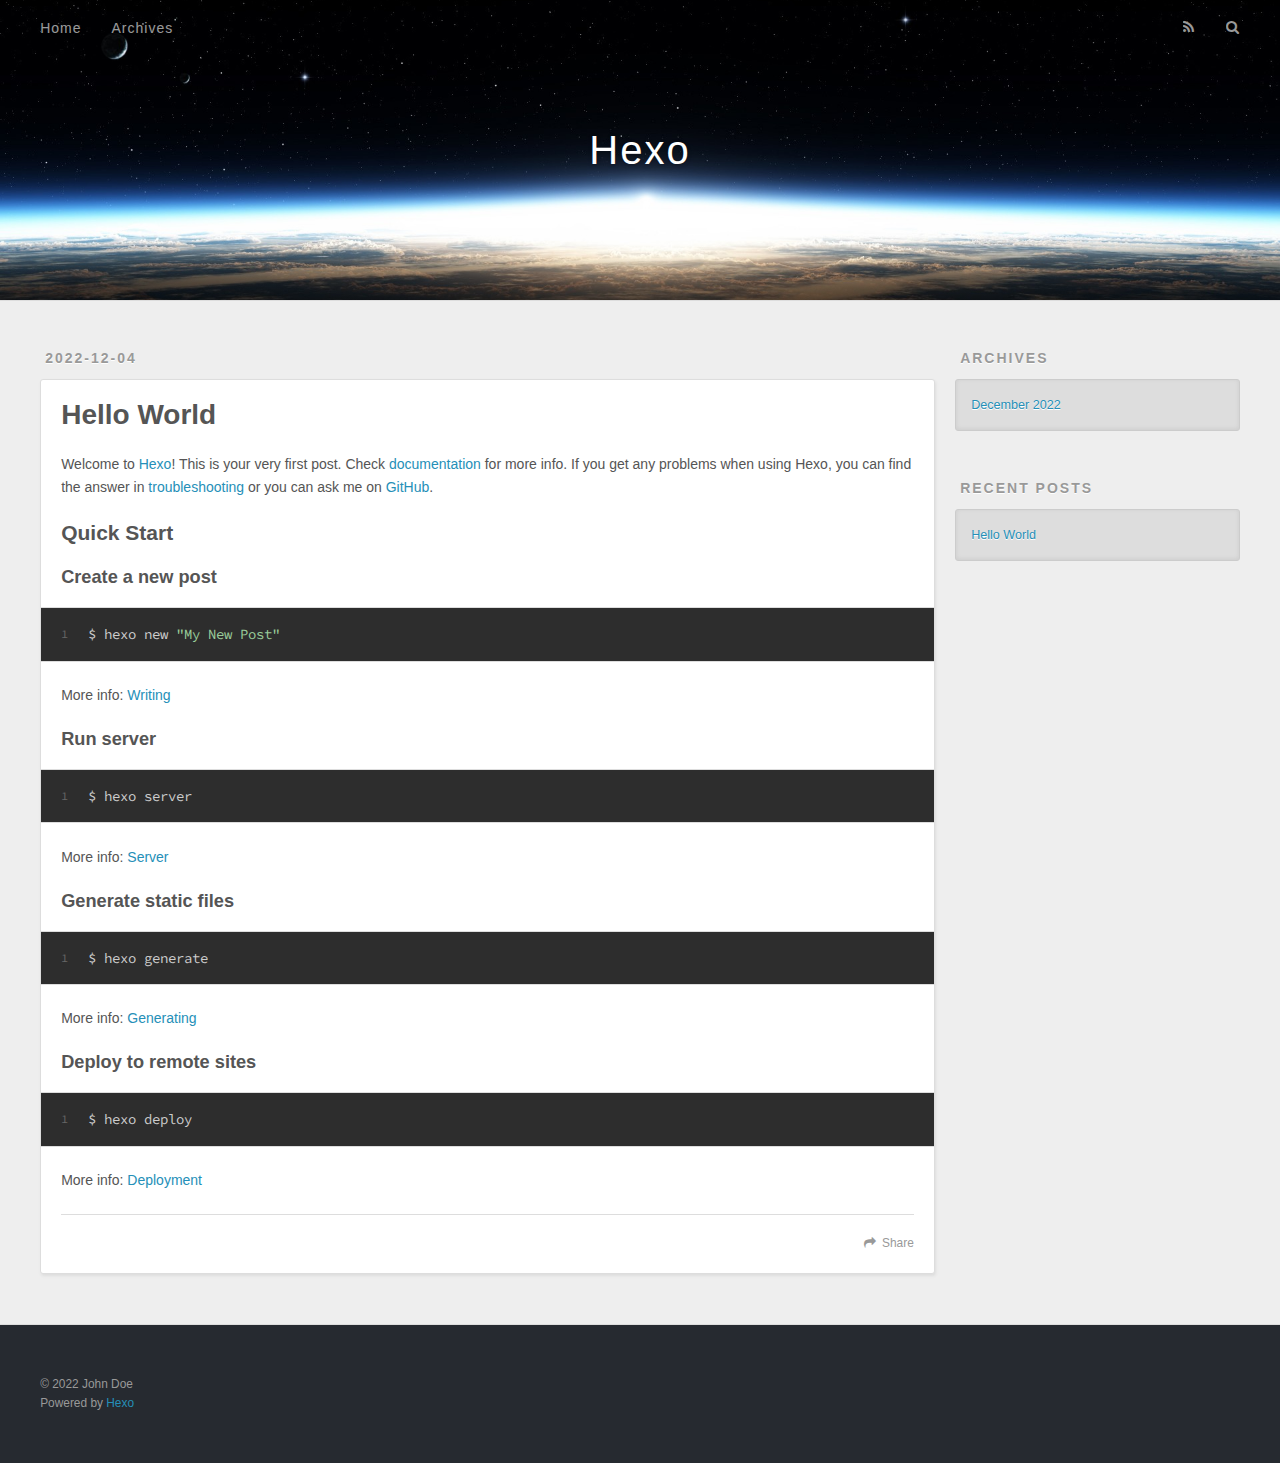
==== index.html @ 911f95cf "Site updated: 2022-12-04 17:00:36" ====
<!DOCTYPE html>
<html>
<head>
  <meta charset="utf-8">
  

  
  <title>Hexo</title>
  <meta name="viewport" content="width=device-width, initial-scale=1, maximum-scale=1">
  <meta property="og:type" content="website">
<meta property="og:title" content="Hexo">
<meta property="og:url" content="http://example.com/index.html">
<meta property="og:site_name" content="Hexo">
<meta property="og:locale" content="en_US">
<meta property="article:author" content="John Doe">
<meta name="twitter:card" content="summary">
  
    <link rel="alternate" href="/atom.xml" title="Hexo" type="application/atom+xml">
  
  
    <link rel="icon" href="/favicon.png">
  
  
    <link href="//fonts.googleapis.com/css?family=Source+Code+Pro" rel="stylesheet" type="text/css">
  
  
<link rel="stylesheet" href="/css/style.css">

<meta name="generator" content="Hexo 5.4.2"></head>

<body>
  <div id="container">
    <div id="wrap">
      <header id="header">
  <div id="banner"></div>
  <div id="header-outer" class="outer">
    <div id="header-title" class="inner">
      <h1 id="logo-wrap">
        <a href="/" id="logo">Hexo</a>
      </h1>
      
    </div>
    <div id="header-inner" class="inner">
      <nav id="main-nav">
        <a id="main-nav-toggle" class="nav-icon"></a>
        
          <a class="main-nav-link" href="/">Home</a>
        
          <a class="main-nav-link" href="/archives">Archives</a>
        
      </nav>
      <nav id="sub-nav">
        
          <a id="nav-rss-link" class="nav-icon" href="/atom.xml" title="RSS Feed"></a>
        
        <a id="nav-search-btn" class="nav-icon" title="Search"></a>
      </nav>
      <div id="search-form-wrap">
        <form action="//google.com/search" method="get" accept-charset="UTF-8" class="search-form"><input type="search" name="q" class="search-form-input" placeholder="Search"><button type="submit" class="search-form-submit">&#xF002;</button><input type="hidden" name="sitesearch" value="http://example.com"></form>
      </div>
    </div>
  </div>
</header>
      <div class="outer">
        <section id="main">
  
    <article id="post-hello-world" class="article article-type-post" itemscope itemprop="blogPost">
  <div class="article-meta">
    <a href="/2022/12/04/hello-world/" class="article-date">
  <time datetime="2022-12-04T08:27:21.525Z" itemprop="datePublished">2022-12-04</time>
</a>
    
  </div>
  <div class="article-inner">
    
    
      <header class="article-header">
        
  
    <h1 itemprop="name">
      <a class="article-title" href="/2022/12/04/hello-world/">Hello World</a>
    </h1>
  

      </header>
    
    <div class="article-entry" itemprop="articleBody">
      
        <p>Welcome to <a target="_blank" rel="noopener" href="https://hexo.io/">Hexo</a>! This is your very first post. Check <a target="_blank" rel="noopener" href="https://hexo.io/docs/">documentation</a> for more info. If you get any problems when using Hexo, you can find the answer in <a target="_blank" rel="noopener" href="https://hexo.io/docs/troubleshooting.html">troubleshooting</a> or you can ask me on <a target="_blank" rel="noopener" href="https://github.com/hexojs/hexo/issues">GitHub</a>.</p>
<h2 id="Quick-Start"><a href="#Quick-Start" class="headerlink" title="Quick Start"></a>Quick Start</h2><h3 id="Create-a-new-post"><a href="#Create-a-new-post" class="headerlink" title="Create a new post"></a>Create a new post</h3><figure class="highlight bash"><table><tr><td class="gutter"><pre><span class="line">1</span><br></pre></td><td class="code"><pre><span class="line">$ hexo new <span class="string">&quot;My New Post&quot;</span></span><br></pre></td></tr></table></figure>

<p>More info: <a target="_blank" rel="noopener" href="https://hexo.io/docs/writing.html">Writing</a></p>
<h3 id="Run-server"><a href="#Run-server" class="headerlink" title="Run server"></a>Run server</h3><figure class="highlight bash"><table><tr><td class="gutter"><pre><span class="line">1</span><br></pre></td><td class="code"><pre><span class="line">$ hexo server</span><br></pre></td></tr></table></figure>

<p>More info: <a target="_blank" rel="noopener" href="https://hexo.io/docs/server.html">Server</a></p>
<h3 id="Generate-static-files"><a href="#Generate-static-files" class="headerlink" title="Generate static files"></a>Generate static files</h3><figure class="highlight bash"><table><tr><td class="gutter"><pre><span class="line">1</span><br></pre></td><td class="code"><pre><span class="line">$ hexo generate</span><br></pre></td></tr></table></figure>

<p>More info: <a target="_blank" rel="noopener" href="https://hexo.io/docs/generating.html">Generating</a></p>
<h3 id="Deploy-to-remote-sites"><a href="#Deploy-to-remote-sites" class="headerlink" title="Deploy to remote sites"></a>Deploy to remote sites</h3><figure class="highlight bash"><table><tr><td class="gutter"><pre><span class="line">1</span><br></pre></td><td class="code"><pre><span class="line">$ hexo deploy</span><br></pre></td></tr></table></figure>

<p>More info: <a target="_blank" rel="noopener" href="https://hexo.io/docs/one-command-deployment.html">Deployment</a></p>

      
    </div>
    <footer class="article-footer">
      <a data-url="http://example.com/2022/12/04/hello-world/" data-id="clb94vdmj0000i8tw3ch46bg3" class="article-share-link">Share</a>
      
      
    </footer>
  </div>
  
</article>


  


</section>
        
          <aside id="sidebar">
  
    

  
    

  
    
  
    
  <div class="widget-wrap">
    <h3 class="widget-title">Archives</h3>
    <div class="widget">
      <ul class="archive-list"><li class="archive-list-item"><a class="archive-list-link" href="/archives/2022/12/">December 2022</a></li></ul>
    </div>
  </div>


  
    
  <div class="widget-wrap">
    <h3 class="widget-title">Recent Posts</h3>
    <div class="widget">
      <ul>
        
          <li>
            <a href="/2022/12/04/hello-world/">Hello World</a>
          </li>
        
      </ul>
    </div>
  </div>

  
</aside>
        
      </div>
      <footer id="footer">
  
  <div class="outer">
    <div id="footer-info" class="inner">
      &copy; 2022 John Doe<br>
      Powered by <a href="http://hexo.io/" target="_blank">Hexo</a>
    </div>
  </div>
</footer>
    </div>
    <nav id="mobile-nav">
  
    <a href="/" class="mobile-nav-link">Home</a>
  
    <a href="/archives" class="mobile-nav-link">Archives</a>
  
</nav>
    

<script src="//ajax.googleapis.com/ajax/libs/jquery/2.0.3/jquery.min.js"></script>


  
<link rel="stylesheet" href="/fancybox/jquery.fancybox.css">

  
<script src="/fancybox/jquery.fancybox.pack.js"></script>




<script src="/js/script.js"></script>




  </div>
</body>
</html>
---- css/style.css ----
body {
  width: 100%;
}
body:before,
body:after {
  content: "";
  display: table;
}
body:after {
  clear: both;
}
html,
body,
div,
span,
applet,
object,
iframe,
h1,
h2,
h3,
h4,
h5,
h6,
p,
blockquote,
pre,
a,
abbr,
acronym,
address,
big,
cite,
code,
del,
dfn,
em,
img,
ins,
kbd,
q,
s,
samp,
small,
strike,
strong,
sub,
sup,
tt,
var,
dl,
dt,
dd,
ol,
ul,
li,
fieldset,
form,
label,
legend,
table,
caption,
tbody,
tfoot,
thead,
tr,
th,
td {
  margin: 0;
  padding: 0;
  border: 0;
  outline: 0;
  font-weight: inherit;
  font-style: inherit;
  font-family: inherit;
  font-size: 100%;
  vertical-align: baseline;
}
body {
  line-height: 1;
  color: #000;
  background: #fff;
}
ol,
ul {
  list-style: none;
}
table {
  border-collapse: separate;
  border-spacing: 0;
  vertical-align: middle;
}
caption,
th,
td {
  text-align: left;
  font-weight: normal;
  vertical-align: middle;
}
a img {
  border: none;
}
input,
button {
  margin: 0;
  padding: 0;
}
input::-moz-focus-inner,
button::-moz-focus-inner {
  border: 0;
  padding: 0;
}
@font-face {
  font-family: FontAwesome;
  font-style: normal;
  font-weight: normal;
  src: url("fonts/fontawesome-webfont.eot?v=#4.0.3");
  src: url("fonts/fontawesome-webfont.eot?#iefix&v=#4.0.3") format("embedded-opentype"), url("fonts/fontawesome-webfont.woff?v=#4.0.3") format("woff"), url("fonts/fontawesome-webfont.ttf?v=#4.0.3") format("truetype"), url("fonts/fontawesome-webfont.svg#fontawesomeregular?v=#4.0.3") format("svg");
}
html,
body,
#container {
  height: 100%;
}
body {
  background: #eee;
  font: 14px -apple-system, BlinkMacSystemFont, "Segoe UI", "Roboto", "Oxygen", "Ubuntu", "Cantarell", "Fira Sans", "Droid Sans", "Helvetica Neue", sans-serif;
  -webkit-text-size-adjust: 100%;
}
.outer {
  max-width: 1220px;
  margin: 0 auto;
  padding: 0 20px;
}
.outer:before,
.outer:after {
  content: "";
  display: table;
}
.outer:after {
  clear: both;
}
.inner {
  display: inline;
  float: left;
  width: 98.33333333333333%;
  margin: 0 0.833333333333333%;
}
.left,
.alignleft {
  float: left;
}
.right,
.alignright {
  float: right;
}
.clear {
  clear: both;
}
#container {
  position: relative;
}
.mobile-nav-on {
  overflow: hidden;
}
#wrap {
  height: 100%;
  width: 100%;
  position: absolute;
  top: 0;
  left: 0;
  -webkit-transition: 0.2s ease-out;
  -moz-transition: 0.2s ease-out;
  -ms-transition: 0.2s ease-out;
  transition: 0.2s ease-out;
  z-index: 1;
  background: #eee;
}
.mobile-nav-on #wrap {
  left: 280px;
}
@media screen and (min-width: 768px) {
  #main {
    display: inline;
    float: left;
    width: 73.33333333333333%;
    margin: 0 0.833333333333333%;
  }
}
.article-date,
.article-category-link,
.archive-year,
.widget-title {
  text-decoration: none;
  text-transform: uppercase;
  letter-spacing: 2px;
  color: #999;
  margin-bottom: 1em;
  margin-left: 5px;
  line-height: 1em;
  text-shadow: 0 1px #fff;
  font-weight: bold;
}
.article-inner,
.archive-article-inner {
  background: #fff;
  -webkit-box-shadow: 1px 2px 3px #ddd;
  box-shadow: 1px 2px 3px #ddd;
  border: 1px solid #ddd;
  border-radius: 3px;
}
.article-entry h1,
.widget h1 {
  font-size: 2em;
}
.article-entry h2,
.widget h2 {
  font-size: 1.5em;
}
.article-entry h3,
.widget h3 {
  font-size: 1.3em;
}
.article-entry h4,
.widget h4 {
  font-size: 1.2em;
}
.article-entry h5,
.widget h5 {
  font-size: 1em;
}
.article-entry h6,
.widget h6 {
  font-size: 1em;
  color: #999;
}
.article-entry hr,
.widget hr {
  border: 1px dashed #ddd;
}
.article-entry strong,
.widget strong {
  font-weight: bold;
}
.article-entry em,
.widget em,
.article-entry cite,
.widget cite {
  font-style: italic;
}
.article-entry sup,
.widget sup,
.article-entry sub,
.widget sub {
  font-size: 0.75em;
  line-height: 0;
  position: relative;
  vertical-align: baseline;
}
.article-entry sup,
.widget sup {
  top: -0.5em;
}
.article-entry sub,
.widget sub {
  bottom: -0.2em;
}
.article-entry small,
.widget small {
  font-size: 0.85em;
}
.article-entry acronym,
.widget acronym,
.article-entry abbr,
.widget abbr {
  border-bottom: 1px dotted;
}
.article-entry ul,
.widget ul,
.article-entry ol,
.widget ol,
.article-entry dl,
.widget dl {
  margin: 0 20px;
  line-height: 1.6em;
}
.article-entry ul ul,
.widget ul ul,
.article-entry ol ul,
.widget ol ul,
.article-entry ul ol,
.widget ul ol,
.article-entry ol ol,
.widget ol ol {
  margin-top: 0;
  margin-bottom: 0;
}
.article-entry ul,
.widget ul {
  list-style: disc;
}
.article-entry ol,
.widget ol {
  list-style: decimal;
}
.article-entry dt,
.widget dt {
  font-weight: bold;
}
#header {
  height: 300px;
  position: relative;
  border-bottom: 1px solid #ddd;
}
#header:before,
#header:after {
  content: "";
  position: absolute;
  left: 0;
  right: 0;
  height: 40px;
}
#header:before {
  top: 0;
  background: -webkit-linear-gradient(rgba(0,0,0,0.2), transparent);
  background: -moz-linear-gradient(rgba(0,0,0,0.2), transparent);
  background: -ms-linear-gradient(rgba(0,0,0,0.2), transparent);
  background: linear-gradient(rgba(0,0,0,0.2), transparent);
}
#header:after {
  bottom: 0;
  background: -webkit-linear-gradient(transparent, rgba(0,0,0,0.2));
  background: -moz-linear-gradient(transparent, rgba(0,0,0,0.2));
  background: -ms-linear-gradient(transparent, rgba(0,0,0,0.2));
  background: linear-gradient(transparent, rgba(0,0,0,0.2));
}
#header-outer {
  height: 100%;
  position: relative;
}
#header-inner {
  position: relative;
  overflow: hidden;
}
#banner {
  position: absolute;
  top: 0;
  left: 0;
  width: 100%;
  height: 100%;
  background: url("images/banner.jpg") center #000;
  background-size: cover;
  z-index: -1;
}
#header-title {
  text-align: center;
  height: 40px;
  position: absolute;
  top: 50%;
  left: 0;
  margin-top: -20px;
}
#logo,
#subtitle {
  text-decoration: none;
  color: #fff;
  font-weight: 300;
  text-shadow: 0 1px 4px rgba(0,0,0,0.3);
}
#logo {
  font-size: 40px;
  line-height: 40px;
  letter-spacing: 2px;
}
#subtitle {
  font-size: 16px;
  line-height: 16px;
  letter-spacing: 1px;
}
#subtitle-wrap {
  margin-top: 16px;
}
#main-nav {
  float: left;
  margin-left: -15px;
}
.nav-icon,
.main-nav-link {
  float: left;
  color: #fff;
  opacity: 0.6;
  text-decoration: none;
  text-shadow: 0 1px rgba(0,0,0,0.2);
  -webkit-transition: opacity 0.2s;
  -moz-transition: opacity 0.2s;
  -ms-transition: opacity 0.2s;
  transition: opacity 0.2s;
  display: block;
  padding: 20px 15px;
}
.nav-icon:hover,
.main-nav-link:hover {
  opacity: 1;
}
.nav-icon {
  font-family: FontAwesome;
  text-align: center;
  font-size: 14px;
  width: 14px;
  height: 14px;
  padding: 20px 15px;
  position: relative;
  cursor: pointer;
}
.main-nav-link {
  font-weight: 300;
  letter-spacing: 1px;
}
@media screen and (max-width: 479px) {
  .main-nav-link {
    display: none;
  }
}
#main-nav-toggle {
  display: none;
}
#main-nav-toggle:before {
  content: "\f0c9";
}
@media screen and (max-width: 479px) {
  #main-nav-toggle {
    display: block;
  }
}
#sub-nav {
  float: right;
  margin-right: -15px;
}
#nav-rss-link:before {
  content: "\f09e";
}
#nav-search-btn:before {
  content: "\f002";
}
#search-form-wrap {
  position: absolute;
  top: 15px;
  width: 150px;
  height: 30px;
  right: -150px;
  opacity: 0;
  -webkit-transition: 0.2s ease-out;
  -moz-transition: 0.2s ease-out;
  -ms-transition: 0.2s ease-out;
  transition: 0.2s ease-out;
}
#search-form-wrap.on {
  opacity: 1;
  right: 0;
}
@media screen and (max-width: 479px) {
  #search-form-wrap {
    width: 100%;
    right: -100%;
  }
}
.search-form {
  position: absolute;
  top: 0;
  left: 0;
  right: 0;
  background: #fff;
  padding: 5px 15px;
  border-radius: 15px;
  -webkit-box-shadow: 0 0 10px rgba(0,0,0,0.3);
  box-shadow: 0 0 10px rgba(0,0,0,0.3);
}
.search-form-input {
  border: none;
  background: none;
  color: #555;
  width: 100%;
  font: 13px -apple-system, BlinkMacSystemFont, "Segoe UI", "Roboto", "Oxygen", "Ubuntu", "Cantarell", "Fira Sans", "Droid Sans", "Helvetica Neue", sans-serif;
  outline: none;
}
.search-form-input::-webkit-search-results-decoration,
.search-form-input::-webkit-search-cancel-button {
  -webkit-appearance: none;
}
.search-form-submit {
  position: absolute;
  top: 50%;
  right: 10px;
  margin-top: -7px;
  font: 13px FontAwesome;
  border: none;
  background: none;
  color: #bbb;
  cursor: pointer;
}
.search-form-submit:hover,
.search-form-submit:focus {
  color: #777;
}
.article {
  margin: 50px 0;
}
.article-inner {
  overflow: hidden;
}
.article-meta:before,
.article-meta:after {
  content: "";
  display: table;
}
.article-meta:after {
  clear: both;
}
.article-date {
  float: left;
}
.article-category {
  float: left;
  line-height: 1em;
  color: #ccc;
  text-shadow: 0 1px #fff;
  margin-left: 8px;
}
.article-category:before {
  content: "\2022";
}
.article-category-link {
  margin: 0 12px 1em;
}
.article-header {
  padding: 20px 20px 0;
}
.article-title {
  text-decoration: none;
  font-size: 2em;
  font-weight: bold;
  color: #555;
  line-height: 1.1em;
  -webkit-transition: color 0.2s;
  -moz-transition: color 0.2s;
  -ms-transition: color 0.2s;
  transition: color 0.2s;
}
a.article-title:hover {
  color: #258fb8;
}
.article-entry {
  color: #555;
  padding: 0 20px;
}
.article-entry:before,
.article-entry:after {
  content: "";
  display: table;
}
.article-entry:after {
  clear: both;
}
.article-entry p,
.article-entry table {
  line-height: 1.6em;
  margin: 1.6em 0;
}
.article-entry h1,
.article-entry h2,
.article-entry h3,
.article-entry h4,
.article-entry h5,
.article-entry h6 {
  font-weight: bold;
}
.article-entry h1,
.article-entry h2,
.article-entry h3,
.article-entry h4,
.article-entry h5,
.article-entry h6 {
  line-height: 1.1em;
  margin: 1.1em 0;
}
.article-entry a {
  color: #258fb8;
  text-decoration: none;
}
.article-entry a:hover {
  text-decoration: underline;
}
.article-entry ul,
.article-entry ol,
.article-entry dl {
  margin-top: 1.6em;
  margin-bottom: 1.6em;
}
.article-entry img,
.article-entry video {
  max-width: 100%;
  height: auto;
  display: block;
  margin: auto;
}
.article-entry iframe {
  border: none;
}
.article-entry table {
  width: 100%;
  border-collapse: collapse;
  border-spacing: 0;
}
.article-entry th {
  font-weight: bold;
  border-bottom: 3px solid #ddd;
  padding-bottom: 0.5em;
}
.article-entry td {
  border-bottom: 1px solid #ddd;
  padding: 10px 0;
}
.article-entry blockquote {
  font-family: Georgia, "Times New Roman", serif;
  font-size: 1.4em;
  margin: 1.6em 20px;
  text-align: center;
}
.article-entry blockquote footer {
  font-size: 14px;
  margin: 1.6em 0;
  font-family: -apple-system, BlinkMacSystemFont, "Segoe UI", "Roboto", "Oxygen", "Ubuntu", "Cantarell", "Fira Sans", "Droid Sans", "Helvetica Neue", sans-serif;
}
.article-entry blockquote footer cite:before {
  content: "—";
  padding: 0 0.5em;
}
.article-entry .pullquote {
  text-align: left;
  width: 45%;
  margin: 0;
}
.article-entry .pullquote.left {
  margin-left: 0.5em;
  margin-right: 1em;
}
.article-entry .pullquote.right {
  margin-right: 0.5em;
  margin-left: 1em;
}
.article-entry .caption {
  color: #999;
  display: block;
  font-size: 0.9em;
  margin-top: 0.5em;
  position: relative;
  text-align: center;
}
.article-entry .video-container {
  position: relative;
  padding-top: 56.25%;
  height: 0;
  overflow: hidden;
}
.article-entry .video-container iframe,
.article-entry .video-container object,
.article-entry .video-container embed {
  position: absolute;
  top: 0;
  left: 0;
  width: 100%;
  height: 100%;
  margin-top: 0;
}
.article-more-link a {
  display: inline-block;
  line-height: 1em;
  padding: 6px 15px;
  border-radius: 15px;
  background: #eee;
  color: #999;
  text-shadow: 0 1px #fff;
  text-decoration: none;
}
.article-more-link a:hover {
  background: #258fb8;
  color: #fff;
  text-decoration: none;
  text-shadow: 0 1px #1e7293;
}
.article-footer {
  font-size: 0.85em;
  line-height: 1.6em;
  border-top: 1px solid #ddd;
  padding-top: 1.6em;
  margin: 0 20px 20px;
}
.article-footer:before,
.article-footer:after {
  content: "";
  display: table;
}
.article-footer:after {
  clear: both;
}
.article-footer a {
  color: #999;
  text-decoration: none;
}
.article-footer a:hover {
  color: #555;
}
.article-tag-list-item {
  float: left;
  margin-right: 10px;
}
.article-tag-list-link:before {
  content: "#";
}
.article-comment-link {
  float: right;
}
.article-comment-link:before {
  content: "\f075";
  font-family: FontAwesome;
  padding-right: 8px;
}
.article-share-link {
  cursor: pointer;
  float: right;
  margin-left: 20px;
}
.article-share-link:before {
  content: "\f064";
  font-family: FontAwesome;
  padding-right: 6px;
}
#article-nav {
  position: relative;
}
#article-nav:before,
#article-nav:after {
  content: "";
  display: table;
}
#article-nav:after {
  clear: both;
}
@media screen and (min-width: 768px) {
  #article-nav {
    margin: 50px 0;
  }
  #article-nav:before {
    width: 8px;
    height: 8px;
    position: absolute;
    top: 50%;
    left: 50%;
    margin-top: -4px;
    margin-left: -4px;
    content: "";
    border-radius: 50%;
    background: #ddd;
    -webkit-box-shadow: 0 1px 2px #fff;
    box-shadow: 0 1px 2px #fff;
  }
}
.article-nav-link-wrap {
  text-decoration: none;
  text-shadow: 0 1px #fff;
  color: #999;
  -webkit-box-sizing: border-box;
  -moz-box-sizing: border-box;
  box-sizing: border-box;
  margin-top: 50px;
  text-align: center;
  display: block;
}
.article-nav-link-wrap:hover {
  color: #555;
}
@media screen and (min-width: 768px) {
  .article-nav-link-wrap {
    width: 50%;
    margin-top: 0;
  }
}
@media screen and (min-width: 768px) {
  #article-nav-newer {
    float: left;
    text-align: right;
    padding-right: 20px;
  }
}
@media screen and (min-width: 768px) {
  #article-nav-older {
    float: right;
    text-align: left;
    padding-left: 20px;
  }
}
.article-nav-caption {
  text-transform: uppercase;
  letter-spacing: 2px;
  color: #ddd;
  line-height: 1em;
  font-weight: bold;
}
#article-nav-newer .article-nav-caption {
  margin-right: -2px;
}
.article-nav-title {
  font-size: 0.85em;
  line-height: 1.6em;
  margin-top: 0.5em;
}
.article-share-box {
  position: absolute;
  display: none;
  background: #fff;
  -webkit-box-shadow: 1px 2px 10px rgba(0,0,0,0.2);
  box-shadow: 1px 2px 10px rgba(0,0,0,0.2);
  border-radius: 3px;
  margin-left: -145px;
  overflow: hidden;
  z-index: 1;
}
.article-share-box.on {
  display: block;
}
.article-share-input {
  width: 100%;
  background: none;
  -webkit-box-sizing: border-box;
  -moz-box-sizing: border-box;
  box-sizing: border-box;
  font: 14px -apple-system, BlinkMacSystemFont, "Segoe UI", "Roboto", "Oxygen", "Ubuntu", "Cantarell", "Fira Sans", "Droid Sans", "Helvetica Neue", sans-serif;
  padding: 0 15px;
  color: #555;
  outline: none;
  border: 1px solid #ddd;
  border-radius: 3px 3px 0 0;
  height: 36px;
  line-height: 36px;
}
.article-share-links {
  background: #eee;
}
.article-share-links:before,
.article-share-links:after {
  content: "";
  display: table;
}
.article-share-links:after {
  clear: both;
}
.article-share-twitter,
.article-share-facebook,
.article-share-pinterest,
.article-share-google {
  width: 50px;
  height: 36px;
  display: block;
  float: left;
  position: relative;
  color: #999;
  text-shadow: 0 1px #fff;
}
.article-share-twitter:before,
.article-share-facebook:before,
.article-share-pinterest:before,
.article-share-google:before {
  font-size: 20px;
  font-family: FontAwesome;
  width: 20px;
  height: 20px;
  position: absolute;
  top: 50%;
  left: 50%;
  margin-top: -10px;
  margin-left: -10px;
  text-align: center;
}
.article-share-twitter:hover,
.article-share-facebook:hover,
.article-share-pinterest:hover,
.article-share-google:hover {
  color: #fff;
}
.article-share-twitter:before {
  content: "\f099";
}
.article-share-twitter:hover {
  background: #00aced;
  text-shadow: 0 1px #008abe;
}
.article-share-facebook:before {
  content: "\f09a";
}
.article-share-facebook:hover {
  background: #3b5998;
  text-shadow: 0 1px #2f477a;
}
.article-share-pinterest:before {
  content: "\f0d2";
}
.article-share-pinterest:hover {
  background: #cb2027;
  text-shadow: 0 1px #a21a1f;
}
.article-share-google:before {
  content: "\f0d5";
}
.article-share-google:hover {
  background: #dd4b39;
  text-shadow: 0 1px #be3221;
}
.article-gallery {
  background: #000;
  position: relative;
}
.article-gallery-photos {
  position: relative;
  overflow: hidden;
}
.article-gallery-img {
  display: none;
  max-width: 100%;
}
.article-gallery-img:first-child {
  display: block;
}
.article-gallery-img.loaded {
  position: absolute;
  display: block;
}
.article-gallery-img img {
  display: block;
  max-width: 100%;
  margin: 0 auto;
}
#comments {
  background: #fff;
  -webkit-box-shadow: 1px 2px 3px #ddd;
  box-shadow: 1px 2px 3px #ddd;
  padding: 20px;
  border: 1px solid #ddd;
  border-radius: 3px;
  margin: 50px 0;
}
#comments a {
  color: #258fb8;
}
.archives-wrap {
  margin: 50px 0;
}
.archives:before,
.archives:after {
  content: "";
  display: table;
}
.archives:after {
  clear: both;
}
.archive-year-wrap {
  margin-bottom: 1em;
}
.archives {
  -webkit-column-gap: 10px;
  -moz-column-gap: 10px;
  column-gap: 10px;
}
@media screen and (min-width: 480px) and (max-width: 767px) {
  .archives {
    -webkit-column-count: 2;
    -moz-column-count: 2;
    column-count: 2;
  }
}
@media screen and (min-width: 768px) {
  .archives {
    -webkit-column-count: 3;
    -moz-column-count: 3;
    column-count: 3;
  }
}
.archive-article {
  -webkit-column-break-inside: avoid;
  page-break-inside: avoid;
  overflow: hidden;
  break-inside: avoid-column;
}
.archive-article-inner {
  padding: 10px;
  margin-bottom: 15px;
}
.archive-article-title {
  text-decoration: none;
  font-weight: bold;
  color: #555;
  -webkit-transition: color 0.2s;
  -moz-transition: color 0.2s;
  -ms-transition: color 0.2s;
  transition: color 0.2s;
  line-height: 1.6em;
}
.archive-article-title:hover {
  color: #258fb8;
}
.archive-article-footer {
  margin-top: 1em;
}
.archive-article-date {
  color: #999;
  text-decoration: none;
  font-size: 0.85em;
  line-height: 1em;
  margin-bottom: 0.5em;
  display: block;
}
#page-nav {
  margin: 50px auto;
  background: #fff;
  -webkit-box-shadow: 1px 2px 3px #ddd;
  box-shadow: 1px 2px 3px #ddd;
  border: 1px solid #ddd;
  border-radius: 3px;
  text-align: center;
  color: #999;
  overflow: hidden;
}
#page-nav:before,
#page-nav:after {
  content: "";
  display: table;
}
#page-nav:after {
  clear: both;
}
#page-nav a,
#page-nav span {
  padding: 10px 20px;
  line-height: 1;
  height: 2ex;
}
#page-nav a {
  color: #999;
  text-decoration: none;
}
#page-nav a:hover {
  background: #999;
  color: #fff;
}
#page-nav .prev {
  float: left;
}
#page-nav .next {
  float: right;
}
#page-nav .page-number {
  display: inline-block;
}
@media screen and (max-width: 479px) {
  #page-nav .page-number {
    display: none;
  }
}
#page-nav .current {
  color: #555;
  font-weight: bold;
}
#page-nav .space {
  color: #ddd;
}
#footer {
  background: #262a30;
  padding: 50px 0;
  border-top: 1px solid #ddd;
  color: #999;
}
#footer a {
  color: #258fb8;
  text-decoration: none;
}
#footer a:hover {
  text-decoration: underline;
}
#footer-info {
  line-height: 1.6em;
  font-size: 0.85em;
}
.article-entry pre,
.article-entry .highlight {
  background: #2d2d2d;
  margin: 0 -20px;
  padding: 15px 20px;
  border-style: solid;
  border-color: #ddd;
  border-width: 1px 0;
  overflow: auto;
  color: #ccc;
  line-height: 22.400000000000002px;
}
.article-entry .highlight .gutter pre,
.article-entry .gist .gist-file .gist-data .line-numbers {
  color: #666;
  font-size: 0.85em;
}
.article-entry pre,
.article-entry code {
  font-family: "Source Code Pro", Consolas, Monaco, Menlo, Consolas, monospace;
}
.article-entry code {
  background: #eee;
  text-shadow: 0 1px #fff;
  padding: 0 0.3em;
}
.article-entry pre code {
  background: none;
  text-shadow: none;
  padding: 0;
}
.article-entry .highlight pre {
  border: none;
  margin: 0;
  padding: 0;
}
.article-entry .highlight table {
  margin: 0;
  width: auto;
}
.article-entry .highlight td {
  border: none;
  padding: 0;
}
.article-entry .highlight figcaption {
  font-size: 0.85em;
  color: #999;
  line-height: 1em;
  margin-bottom: 1em;
}
.article-entry .highlight figcaption:before,
.article-entry .highlight figcaption:after {
  content: "";
  display: table;
}
.article-entry .highlight figcaption:after {
  clear: both;
}
.article-entry .highlight figcaption a {
  float: right;
}
.article-entry .highlight .gutter pre {
  text-align: right;
  padding-right: 20px;
}
.article-entry .highlight .line {
  height: 22.400000000000002px;
}
.article-entry .highlight .line.marked {
  background: #515151;
}
.article-entry .gist {
  margin: 0 -20px;
  border-style: solid;
  border-color: #ddd;
  border-width: 1px 0;
  background: #2d2d2d;
  padding: 15px 20px 15px 0;
}
.article-entry .gist .gist-file {
  border: none;
  font-family: "Source Code Pro", Consolas, Monaco, Menlo, Consolas, monospace;
  margin: 0;
}
.article-entry .gist .gist-file .gist-data {
  background: none;
  border: none;
}
.article-entry .gist .gist-file .gist-data .line-numbers {
  background: none;
  border: none;
  padding: 0 20px 0 0;
}
.article-entry .gist .gist-file .gist-data .line-data {
  padding: 0 !important;
}
.article-entry .gist .gist-file .highlight {
  margin: 0;
  padding: 0;
  border: none;
}
.article-entry .gist .gist-file .gist-meta {
  background: #2d2d2d;
  color: #999;
  font: 0.85em -apple-system, BlinkMacSystemFont, "Segoe UI", "Roboto", "Oxygen", "Ubuntu", "Cantarell", "Fira Sans", "Droid Sans", "Helvetica Neue", sans-serif;
  text-shadow: 0 0;
  padding: 0;
  margin-top: 1em;
  margin-left: 20px;
}
.article-entry .gist .gist-file .gist-meta a {
  color: #258fb8;
  font-weight: normal;
}
.article-entry .gist .gist-file .gist-meta a:hover {
  text-decoration: underline;
}
pre .comment,
pre .title {
  color: #999;
}
pre .variable,
pre .attribute,
pre .tag,
pre .regexp,
pre .ruby .constant,
pre .xml .tag .title,
pre .xml .pi,
pre .xml .doctype,
pre .html .doctype,
pre .css .id,
pre .css .class,
pre .css .pseudo {
  color: #f2777a;
}
pre .number,
pre .preprocessor,
pre .built_in,
pre .literal,
pre .params,
pre .constant {
  color: #f99157;
}
pre .class,
pre .ruby .class .title,
pre .css .rules .attribute {
  color: #9c9;
}
pre .string,
pre .value,
pre .inheritance,
pre .header,
pre .ruby .symbol,
pre .xml .cdata {
  color: #9c9;
}
pre .css .hexcolor {
  color: #6cc;
}
pre .function,
pre .python .decorator,
pre .python .title,
pre .ruby .function .title,
pre .ruby .title .keyword,
pre .perl .sub,
pre .javascript .title,
pre .coffeescript .title {
  color: #69c;
}
pre .keyword,
pre .javascript .function {
  color: #c9c;
}
@media screen and (max-width: 479px) {
  #mobile-nav {
    position: absolute;
    top: 0;
    left: 0;
    width: 280px;
    height: 100%;
    background: #191919;
    border-right: 1px solid #fff;
  }
}
@media screen and (max-width: 479px) {
  .mobile-nav-link {
    display: block;
    color: #999;
    text-decoration: none;
    padding: 15px 20px;
    font-weight: bold;
  }
  .mobile-nav-link:hover {
    color: #fff;
  }
}
@media screen and (min-width: 768px) {
  #sidebar {
    display: inline;
    float: left;
    width: 23.333333333333332%;
    margin: 0 0.833333333333333%;
  }
}
.widget-wrap {
  margin: 50px 0;
}
.widget {
  color: #777;
  text-shadow: 0 1px #fff;
  background: #ddd;
  -webkit-box-shadow: 0 -1px 4px #ccc inset;
  box-shadow: 0 -1px 4px #ccc inset;
  border: 1px solid #ccc;
  padding: 15px;
  border-radius: 3px;
}
.widget a {
  color: #258fb8;
  text-decoration: none;
}
.widget a:hover {
  text-decoration: underline;
}
.widget ul ul,
.widget ol ul,
.widget dl ul,
.widget ul ol,
.widget ol ol,
.widget dl ol,
.widget ul dl,
.widget ol dl,
.widget dl dl {
  margin-left: 15px;
  list-style: disc;
}
.widget {
  line-height: 1.6em;
  word-wrap: break-word;
  font-size: 0.9em;
}
.widget ul,
.widget ol {
  list-style: none;
  margin: 0;
}
.widget ul ul,
.widget ol ul,
.widget ul ol,
.widget ol ol {
  margin: 0 20px;
}
.widget ul ul,
.widget ol ul {
  list-style: disc;
}
.widget ul ol,
.widget ol ol {
  list-style: decimal;
}
.category-list-count,
.tag-list-count,
.archive-list-count {
  padding-left: 5px;
  color: #999;
  font-size: 0.85em;
}
.category-list-count:before,
.tag-list-count:before,
.archive-list-count:before {
  content: "(";
}
.category-list-count:after,
.tag-list-count:after,
.archive-list-count:after {
  content: ")";
}
.tagcloud a {
  margin-right: 5px;
  display: inline-block;
}
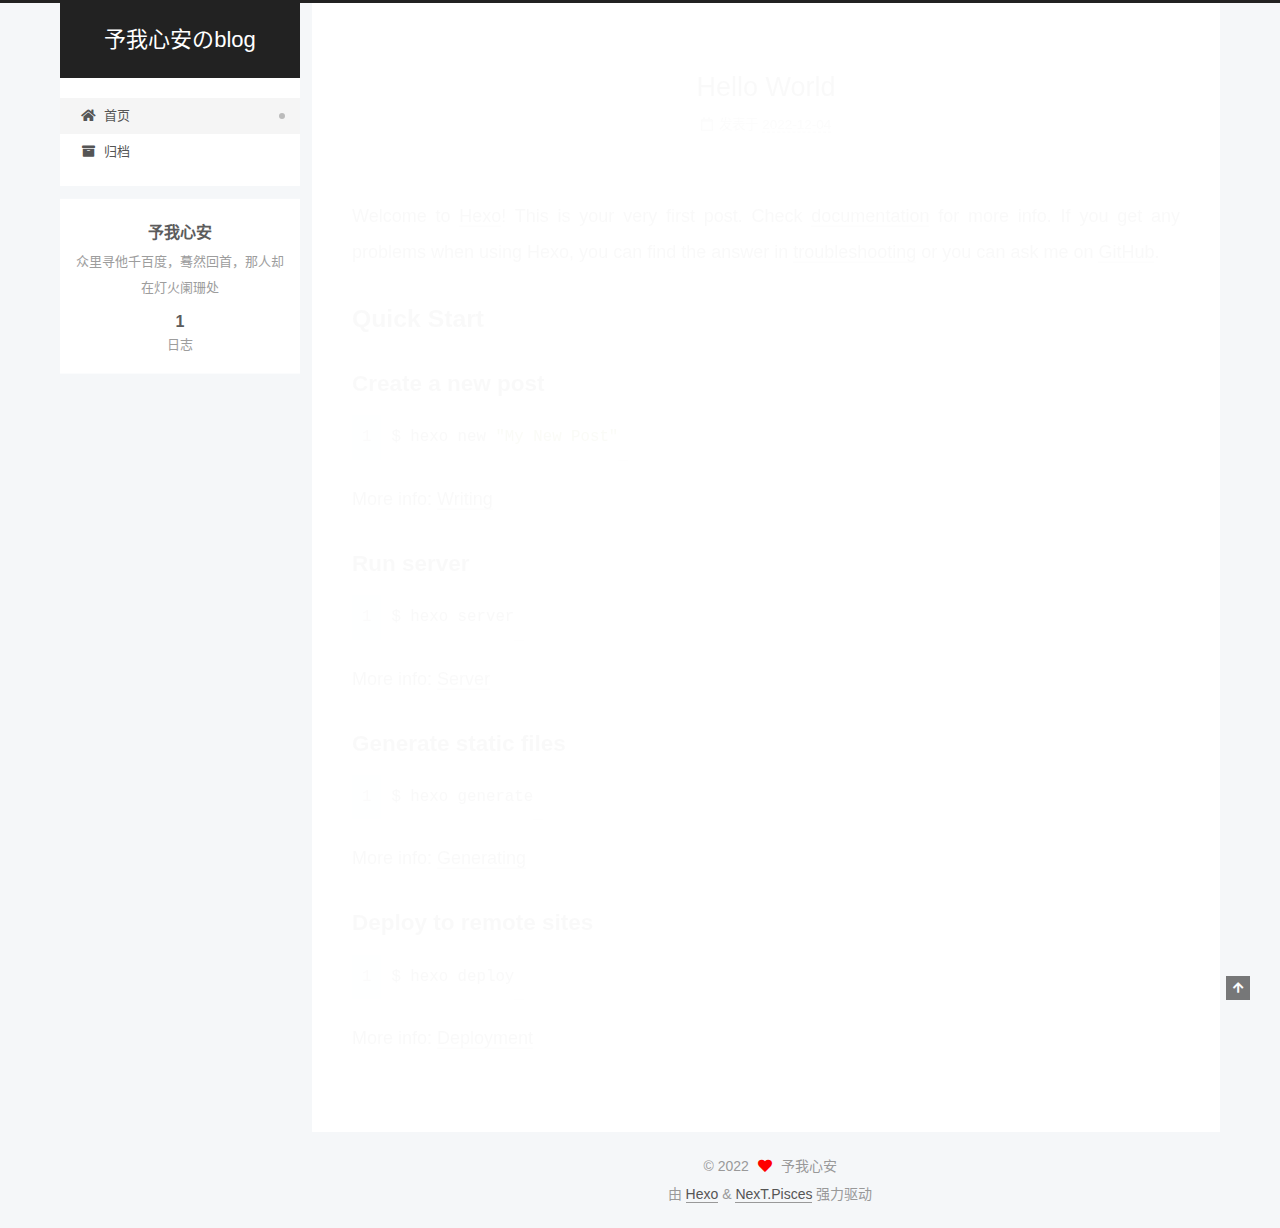
==== commit e4a5570c: "Site updated: 2022-12-04 17:27:46" ====
--- a/index.html
+++ b/index.html
@@ -1,196 +1,372 @@
 <!DOCTYPE html>
-<html>
+<html lang="zh-CN">
 <head>
-  <meta charset="utf-8">
-  
-
-  
-  <title>Hexo</title>
-  <meta name="viewport" content="width=device-width, initial-scale=1, maximum-scale=1">
-  <meta property="og:type" content="website">
-<meta property="og:title" content="Hexo">
+  <meta charset="UTF-8">
+<meta name="viewport" content="width=device-width, initial-scale=1, maximum-scale=2">
+<meta name="theme-color" content="#222">
+<meta name="generator" content="Hexo 5.4.2">
+  <link rel="apple-touch-icon" sizes="180x180" href="/images/apple-touch-icon-next.png">
+  <link rel="icon" type="image/png" sizes="32x32" href="/images/favicon-32x32-next.png">
+  <link rel="icon" type="image/png" sizes="16x16" href="/images/favicon-16x16-next.png">
+  <link rel="mask-icon" href="/images/logo.svg" color="#222">
+
+<link rel="stylesheet" href="/css/main.css">
+
+
+<link rel="stylesheet" href="/lib/font-awesome/css/all.min.css">
+
+<script id="hexo-configurations">
+    var NexT = window.NexT || {};
+    var CONFIG = {"hostname":"example.com","root":"/","scheme":"Pisces","version":"7.8.0","exturl":false,"sidebar":{"position":"left","display":"post","padding":18,"offset":12,"onmobile":false},"copycode":{"enable":false,"show_result":false,"style":null},"back2top":{"enable":true,"sidebar":false,"scrollpercent":false},"bookmark":{"enable":false,"color":"#222","save":"auto"},"fancybox":false,"mediumzoom":false,"lazyload":false,"pangu":false,"comments":{"style":"tabs","active":null,"storage":true,"lazyload":false,"nav":null},"algolia":{"hits":{"per_page":10},"labels":{"input_placeholder":"Search for Posts","hits_empty":"We didn't find any results for the search: ${query}","hits_stats":"${hits} results found in ${time} ms"}},"localsearch":{"enable":false,"trigger":"auto","top_n_per_article":1,"unescape":false,"preload":false},"motion":{"enable":true,"async":false,"transition":{"post_block":"fadeIn","post_header":"slideDownIn","post_body":"slideDownIn","coll_header":"slideLeftIn","sidebar":"slideUpIn"}}};
+  </script>
+
+  <meta name="description" content="众里寻他千百度，蓦然回首，那人却在灯火阑珊处">
+<meta property="og:type" content="website">
+<meta property="og:title" content="予我心安のblog">
 <meta property="og:url" content="http://example.com/index.html">
-<meta property="og:site_name" content="Hexo">
-<meta property="og:locale" content="en_US">
-<meta property="article:author" content="John Doe">
+<meta property="og:site_name" content="予我心安のblog">
+<meta property="og:description" content="众里寻他千百度，蓦然回首，那人却在灯火阑珊处">
+<meta property="og:locale" content="zh_CN">
+<meta property="article:author" content="予我心安">
 <meta name="twitter:card" content="summary">
-  
-    <link rel="alternate" href="/atom.xml" title="Hexo" type="application/atom+xml">
-  
-  
-    <link rel="icon" href="/favicon.png">
-  
-  
-    <link href="//fonts.googleapis.com/css?family=Source+Code+Pro" rel="stylesheet" type="text/css">
-  
-  
-<link rel="stylesheet" href="/css/style.css">
-
-<meta name="generator" content="Hexo 5.4.2"></head>
-
-<body>
-  <div id="container">
-    <div id="wrap">
-      <header id="header">
-  <div id="banner"></div>
-  <div id="header-outer" class="outer">
-    <div id="header-title" class="inner">
-      <h1 id="logo-wrap">
-        <a href="/" id="logo">Hexo</a>
-      </h1>
+
+<link rel="canonical" href="http://example.com/">
+
+
+<script id="page-configurations">
+  // https://hexo.io/docs/variables.html
+  CONFIG.page = {
+    sidebar: "",
+    isHome : true,
+    isPost : false,
+    lang   : 'zh-CN'
+  };
+</script>
+
+  <title>予我心安のblog</title>
+  
+
+
+
+
+
+
+  <noscript>
+  <style>
+  .use-motion .brand,
+  .use-motion .menu-item,
+  .sidebar-inner,
+  .use-motion .post-block,
+  .use-motion .pagination,
+  .use-motion .comments,
+  .use-motion .post-header,
+  .use-motion .post-body,
+  .use-motion .collection-header { opacity: initial; }
+
+  .use-motion .site-title,
+  .use-motion .site-subtitle {
+    opacity: initial;
+    top: initial;
+  }
+
+  .use-motion .logo-line-before i { left: initial; }
+  .use-motion .logo-line-after i { right: initial; }
+  </style>
+</noscript>
+
+</head>
+
+<body itemscope itemtype="http://schema.org/WebPage">
+  <div class="container use-motion">
+    <div class="headband"></div>
+
+    <header class="header" itemscope itemtype="http://schema.org/WPHeader">
+      <div class="header-inner"><div class="site-brand-container">
+  <div class="site-nav-toggle">
+    <div class="toggle" aria-label="切换导航栏">
+      <span class="toggle-line toggle-line-first"></span>
+      <span class="toggle-line toggle-line-middle"></span>
+      <span class="toggle-line toggle-line-last"></span>
+    </div>
+  </div>
+
+  <div class="site-meta">
+
+    <a href="/" class="brand" rel="start">
+      <span class="logo-line-before"><i></i></span>
+      <h1 class="site-title">予我心安のblog</h1>
+      <span class="logo-line-after"><i></i></span>
+    </a>
+  </div>
+
+  <div class="site-nav-right">
+    <div class="toggle popup-trigger">
+    </div>
+  </div>
+</div>
+
+
+
+
+<nav class="site-nav">
+  <ul id="menu" class="main-menu menu">
+        <li class="menu-item menu-item-home">
+
+    <a href="/" rel="section"><i class="fa fa-home fa-fw"></i>首页</a>
+
+  </li>
+        <li class="menu-item menu-item-archives">
+
+    <a href="/archives/" rel="section"><i class="fa fa-archive fa-fw"></i>归档</a>
+
+  </li>
+  </ul>
+</nav>
+
+
+
+
+</div>
+    </header>
+
+    
+  <div class="back-to-top">
+    <i class="fa fa-arrow-up"></i>
+    <span>0%</span>
+  </div>
+
+
+    <main class="main">
+      <div class="main-inner">
+        <div class="content-wrap">
+          
+
+          <div class="content index posts-expand">
+            
+      
+  
+  
+  <article itemscope itemtype="http://schema.org/Article" class="post-block" lang="zh-CN">
+    <link itemprop="mainEntityOfPage" href="http://example.com/2022/12/04/hello-world/">
+
+    <span hidden itemprop="author" itemscope itemtype="http://schema.org/Person">
+      <meta itemprop="image" content="/images/avatar.gif">
+      <meta itemprop="name" content="予我心安">
+      <meta itemprop="description" content="众里寻他千百度，蓦然回首，那人却在灯火阑珊处">
+    </span>
+
+    <span hidden itemprop="publisher" itemscope itemtype="http://schema.org/Organization">
+      <meta itemprop="name" content="予我心安のblog">
+    </span>
+      <header class="post-header">
+        <h2 class="post-title" itemprop="name headline">
+          
+            <a href="/2022/12/04/hello-world/" class="post-title-link" itemprop="url">Hello World</a>
+        </h2>
+
+        <div class="post-meta">
+            <span class="post-meta-item">
+              <span class="post-meta-item-icon">
+                <i class="far fa-calendar"></i>
+              </span>
+              <span class="post-meta-item-text">发表于</span>
+              
+
+              <time title="创建时间：2022-12-04 16:27:21 / 修改时间：16:24:39" itemprop="dateCreated datePublished" datetime="2022-12-04T16:27:21+08:00">2022-12-04</time>
+            </span>
+
+          
+
+        </div>
+      </header>
+
+    
+    
+    
+    <div class="post-body" itemprop="articleBody">
+
+      
+          <p>Welcome to <a target="_blank" rel="noopener" href="https://hexo.io/">Hexo</a>! This is your very first post. Check <a target="_blank" rel="noopener" href="https://hexo.io/docs/">documentation</a> for more info. If you get any problems when using Hexo, you can find the answer in <a target="_blank" rel="noopener" href="https://hexo.io/docs/troubleshooting.html">troubleshooting</a> or you can ask me on <a target="_blank" rel="noopener" href="https://github.com/hexojs/hexo/issues">GitHub</a>.</p>
+<h2 id="Quick-Start"><a href="#Quick-Start" class="headerlink" title="Quick Start"></a>Quick Start</h2><h3 id="Create-a-new-post"><a href="#Create-a-new-post" class="headerlink" title="Create a new post"></a>Create a new post</h3><figure class="highlight bash"><table><tr><td class="gutter"><pre><span class="line">1</span><br></pre></td><td class="code"><pre><span class="line">$ hexo new <span class="string">&quot;My New Post&quot;</span></span><br></pre></td></tr></table></figure>
+
+<p>More info: <a target="_blank" rel="noopener" href="https://hexo.io/docs/writing.html">Writing</a></p>
+<h3 id="Run-server"><a href="#Run-server" class="headerlink" title="Run server"></a>Run server</h3><figure class="highlight bash"><table><tr><td class="gutter"><pre><span class="line">1</span><br></pre></td><td class="code"><pre><span class="line">$ hexo server</span><br></pre></td></tr></table></figure>
+
+<p>More info: <a target="_blank" rel="noopener" href="https://hexo.io/docs/server.html">Server</a></p>
+<h3 id="Generate-static-files"><a href="#Generate-static-files" class="headerlink" title="Generate static files"></a>Generate static files</h3><figure class="highlight bash"><table><tr><td class="gutter"><pre><span class="line">1</span><br></pre></td><td class="code"><pre><span class="line">$ hexo generate</span><br></pre></td></tr></table></figure>
+
+<p>More info: <a target="_blank" rel="noopener" href="https://hexo.io/docs/generating.html">Generating</a></p>
+<h3 id="Deploy-to-remote-sites"><a href="#Deploy-to-remote-sites" class="headerlink" title="Deploy to remote sites"></a>Deploy to remote sites</h3><figure class="highlight bash"><table><tr><td class="gutter"><pre><span class="line">1</span><br></pre></td><td class="code"><pre><span class="line">$ hexo deploy</span><br></pre></td></tr></table></figure>
+
+<p>More info: <a target="_blank" rel="noopener" href="https://hexo.io/docs/one-command-deployment.html">Deployment</a></p>
+
       
     </div>
-    <div id="header-inner" class="inner">
-      <nav id="main-nav">
-        <a id="main-nav-toggle" class="nav-icon"></a>
+
+    
+    
+    
+      <footer class="post-footer">
+        <div class="post-eof"></div>
+      </footer>
+  </article>
+  
+  
+  
+
+
+  
+
+
+
+          </div>
+          
+
+<script>
+  window.addEventListener('tabs:register', () => {
+    let { activeClass } = CONFIG.comments;
+    if (CONFIG.comments.storage) {
+      activeClass = localStorage.getItem('comments_active') || activeClass;
+    }
+    if (activeClass) {
+      let activeTab = document.querySelector(`a[href="#comment-${activeClass}"]`);
+      if (activeTab) {
+        activeTab.click();
+      }
+    }
+  });
+  if (CONFIG.comments.storage) {
+    window.addEventListener('tabs:click', event => {
+      if (!event.target.matches('.tabs-comment .tab-content .tab-pane')) return;
+      let commentClass = event.target.classList[1];
+      localStorage.setItem('comments_active', commentClass);
+    });
+  }
+</script>
+
+        </div>
+          
+  
+  <div class="toggle sidebar-toggle">
+    <span class="toggle-line toggle-line-first"></span>
+    <span class="toggle-line toggle-line-middle"></span>
+    <span class="toggle-line toggle-line-last"></span>
+  </div>
+
+  <aside class="sidebar">
+    <div class="sidebar-inner">
+
+      <ul class="sidebar-nav motion-element">
+        <li class="sidebar-nav-toc">
+          文章目录
+        </li>
+        <li class="sidebar-nav-overview">
+          站点概览
+        </li>
+      </ul>
+
+      <!--noindex-->
+      <div class="post-toc-wrap sidebar-panel">
+      </div>
+      <!--/noindex-->
+
+      <div class="site-overview-wrap sidebar-panel">
+        <div class="site-author motion-element" itemprop="author" itemscope itemtype="http://schema.org/Person">
+  <p class="site-author-name" itemprop="name">予我心安</p>
+  <div class="site-description" itemprop="description">众里寻他千百度，蓦然回首，那人却在灯火阑珊处</div>
+</div>
+<div class="site-state-wrap motion-element">
+  <nav class="site-state">
+      <div class="site-state-item site-state-posts">
+          <a href="/archives/">
         
-          <a class="main-nav-link" href="/">Home</a>
+          <span class="site-state-item-count">1</span>
+          <span class="site-state-item-name">日志</span>
+        </a>
+      </div>
+  </nav>
+</div>
+
+
+
+      </div>
+
+    </div>
+  </aside>
+  <div id="sidebar-dimmer"></div>
+
+
+      </div>
+    </main>
+
+    <footer class="footer">
+      <div class="footer-inner">
         
-          <a class="main-nav-link" href="/archives">Archives</a>
+
         
-      </nav>
-      <nav id="sub-nav">
+
+<div class="copyright">
+  
+  &copy; 
+  <span itemprop="copyrightYear">2022</span>
+  <span class="with-love">
+    <i class="fa fa-heart"></i>
+  </span>
+  <span class="author" itemprop="copyrightHolder">予我心安</span>
+</div>
+  <div class="powered-by">由 <a href="https://hexo.io/" class="theme-link" rel="noopener" target="_blank">Hexo</a> & <a href="https://pisces.theme-next.org/" class="theme-link" rel="noopener" target="_blank">NexT.Pisces</a> 强力驱动
+  </div>
+
         
-          <a id="nav-rss-link" class="nav-icon" href="/atom.xml" title="RSS Feed"></a>
-        
-        <a id="nav-search-btn" class="nav-icon" title="Search"></a>
-      </nav>
-      <div id="search-form-wrap">
-        <form action="//google.com/search" method="get" accept-charset="UTF-8" class="search-form"><input type="search" name="q" class="search-form-input" placeholder="Search"><button type="submit" class="search-form-submit">&#xF002;</button><input type="hidden" name="sitesearch" value="http://example.com"></form>
-      </div>
-    </div>
-  </div>
-</header>
-      <div class="outer">
-        <section id="main">
-  
-    <article id="post-hello-world" class="article article-type-post" itemscope itemprop="blogPost">
-  <div class="article-meta">
-    <a href="/2022/12/04/hello-world/" class="article-date">
-  <time datetime="2022-12-04T08:27:21.525Z" itemprop="datePublished">2022-12-04</time>
-</a>
-    
-  </div>
-  <div class="article-inner">
-    
-    
-      <header class="article-header">
-        
-  
-    <h1 itemprop="name">
-      <a class="article-title" href="/2022/12/04/hello-world/">Hello World</a>
-    </h1>
-  
-
-      </header>
-    
-    <div class="article-entry" itemprop="articleBody">
-      
-        <p>Welcome to <a target="_blank" rel="noopener" href="https://hexo.io/">Hexo</a>! This is your very first post. Check <a target="_blank" rel="noopener" href="https://hexo.io/docs/">documentation</a> for more info. If you get any problems when using Hexo, you can find the answer in <a target="_blank" rel="noopener" href="https://hexo.io/docs/troubleshooting.html">troubleshooting</a> or you can ask me on <a target="_blank" rel="noopener" href="https://github.com/hexojs/hexo/issues">GitHub</a>.</p>
-<h2 id="Quick-Start"><a href="#Quick-Start" class="headerlink" title="Quick Start"></a>Quick Start</h2><h3 id="Create-a-new-post"><a href="#Create-a-new-post" class="headerlink" title="Create a new post"></a>Create a new post</h3><figure class="highlight bash"><table><tr><td class="gutter"><pre><span class="line">1</span><br></pre></td><td class="code"><pre><span class="line">$ hexo new <span class="string">&quot;My New Post&quot;</span></span><br></pre></td></tr></table></figure>
-
-<p>More info: <a target="_blank" rel="noopener" href="https://hexo.io/docs/writing.html">Writing</a></p>
-<h3 id="Run-server"><a href="#Run-server" class="headerlink" title="Run server"></a>Run server</h3><figure class="highlight bash"><table><tr><td class="gutter"><pre><span class="line">1</span><br></pre></td><td class="code"><pre><span class="line">$ hexo server</span><br></pre></td></tr></table></figure>
-
-<p>More info: <a target="_blank" rel="noopener" href="https://hexo.io/docs/server.html">Server</a></p>
-<h3 id="Generate-static-files"><a href="#Generate-static-files" class="headerlink" title="Generate static files"></a>Generate static files</h3><figure class="highlight bash"><table><tr><td class="gutter"><pre><span class="line">1</span><br></pre></td><td class="code"><pre><span class="line">$ hexo generate</span><br></pre></td></tr></table></figure>
-
-<p>More info: <a target="_blank" rel="noopener" href="https://hexo.io/docs/generating.html">Generating</a></p>
-<h3 id="Deploy-to-remote-sites"><a href="#Deploy-to-remote-sites" class="headerlink" title="Deploy to remote sites"></a>Deploy to remote sites</h3><figure class="highlight bash"><table><tr><td class="gutter"><pre><span class="line">1</span><br></pre></td><td class="code"><pre><span class="line">$ hexo deploy</span><br></pre></td></tr></table></figure>
-
-<p>More info: <a target="_blank" rel="noopener" href="https://hexo.io/docs/one-command-deployment.html">Deployment</a></p>
-
-      
-    </div>
-    <footer class="article-footer">
-      <a data-url="http://example.com/2022/12/04/hello-world/" data-id="clb94vdmj0000i8tw3ch46bg3" class="article-share-link">Share</a>
-      
-      
+
+
+
+
+
+
+
+
+      </div>
     </footer>
   </div>
-  
-</article>
-
-
-  
-
-
-</section>
-        
-          <aside id="sidebar">
-  
-    
-
-  
-    
-
-  
-    
-  
-    
-  <div class="widget-wrap">
-    <h3 class="widget-title">Archives</h3>
-    <div class="widget">
-      <ul class="archive-list"><li class="archive-list-item"><a class="archive-list-link" href="/archives/2022/12/">December 2022</a></li></ul>
-    </div>
-  </div>
-
-
-  
-    
-  <div class="widget-wrap">
-    <h3 class="widget-title">Recent Posts</h3>
-    <div class="widget">
-      <ul>
-        
-          <li>
-            <a href="/2022/12/04/hello-world/">Hello World</a>
-          </li>
-        
-      </ul>
-    </div>
-  </div>
-
-  
-</aside>
-        
-      </div>
-      <footer id="footer">
-  
-  <div class="outer">
-    <div id="footer-info" class="inner">
-      &copy; 2022 John Doe<br>
-      Powered by <a href="http://hexo.io/" target="_blank">Hexo</a>
-    </div>
-  </div>
-</footer>
-    </div>
-    <nav id="mobile-nav">
-  
-    <a href="/" class="mobile-nav-link">Home</a>
-  
-    <a href="/archives" class="mobile-nav-link">Archives</a>
-  
-</nav>
-    
-
-<script src="//ajax.googleapis.com/ajax/libs/jquery/2.0.3/jquery.min.js"></script>
-
-
-  
-<link rel="stylesheet" href="/fancybox/jquery.fancybox.css">
-
-  
-<script src="/fancybox/jquery.fancybox.pack.js"></script>
-
-
-
-
-<script src="/js/script.js"></script>
-
-
-
-
-  </div>
+
+  
+  <script src="/lib/anime.min.js"></script>
+  <script src="/lib/velocity/velocity.min.js"></script>
+  <script src="/lib/velocity/velocity.ui.min.js"></script>
+
+<script src="/js/utils.js"></script>
+
+<script src="/js/motion.js"></script>
+
+
+<script src="/js/schemes/pisces.js"></script>
+
+
+<script src="/js/next-boot.js"></script>
+
+
+
+
+  
+
+
+
+
+
+
+
+
+
+
+
+
+
+
+
+  
+
+  
+
 </body>
-</html>+</html>
--- a/css/main.css
+++ b/css/main.css
@@ -0,0 +1,2441 @@
+:root {
+  --body-bg-color: #f5f7f9;
+  --content-bg-color: #fff;
+  --card-bg-color: #f5f5f5;
+  --text-color: #555;
+  --blockquote-color: #666;
+  --link-color: #555;
+  --link-hover-color: #222;
+  --brand-color: #fff;
+  --brand-hover-color: #fff;
+  --table-row-odd-bg-color: #f9f9f9;
+  --table-row-hover-bg-color: #f5f5f5;
+  --menu-item-bg-color: #f5f5f5;
+  --btn-default-bg: #fff;
+  --btn-default-color: #555;
+  --btn-default-border-color: #555;
+  --btn-default-hover-bg: #222;
+  --btn-default-hover-color: #fff;
+  --btn-default-hover-border-color: #222;
+}
+html {
+  line-height: 1.15; /* 1 */
+  -webkit-text-size-adjust: 100%; /* 2 */
+}
+body {
+  margin: 0;
+}
+main {
+  display: block;
+}
+h1 {
+  font-size: 2em;
+  margin: 0.67em 0;
+}
+hr {
+  box-sizing: content-box; /* 1 */
+  height: 0; /* 1 */
+  overflow: visible; /* 2 */
+}
+pre {
+  font-family: monospace, monospace; /* 1 */
+  font-size: 1em; /* 2 */
+}
+a {
+  background: transparent;
+}
+abbr[title] {
+  border-bottom: none; /* 1 */
+  text-decoration: underline; /* 2 */
+  text-decoration: underline dotted; /* 2 */
+}
+b,
+strong {
+  font-weight: bolder;
+}
+code,
+kbd,
+samp {
+  font-family: monospace, monospace; /* 1 */
+  font-size: 1em; /* 2 */
+}
+small {
+  font-size: 80%;
+}
+sub,
+sup {
+  font-size: 75%;
+  line-height: 0;
+  position: relative;
+  vertical-align: baseline;
+}
+sub {
+  bottom: -0.25em;
+}
+sup {
+  top: -0.5em;
+}
+img {
+  border-style: none;
+}
+button,
+input,
+optgroup,
+select,
+textarea {
+  font-family: inherit; /* 1 */
+  font-size: 100%; /* 1 */
+  line-height: 1.15; /* 1 */
+  margin: 0; /* 2 */
+}
+button,
+input {
+/* 1 */
+  overflow: visible;
+}
+button,
+select {
+/* 1 */
+  text-transform: none;
+}
+button,
+[type='button'],
+[type='reset'],
+[type='submit'] {
+  -webkit-appearance: button;
+}
+button::-moz-focus-inner,
+[type='button']::-moz-focus-inner,
+[type='reset']::-moz-focus-inner,
+[type='submit']::-moz-focus-inner {
+  border-style: none;
+  padding: 0;
+}
+button:-moz-focusring,
+[type='button']:-moz-focusring,
+[type='reset']:-moz-focusring,
+[type='submit']:-moz-focusring {
+  outline: 1px dotted ButtonText;
+}
+fieldset {
+  padding: 0.35em 0.75em 0.625em;
+}
+legend {
+  box-sizing: border-box; /* 1 */
+  color: inherit; /* 2 */
+  display: table; /* 1 */
+  max-width: 100%; /* 1 */
+  padding: 0; /* 3 */
+  white-space: normal; /* 1 */
+}
+progress {
+  vertical-align: baseline;
+}
+textarea {
+  overflow: auto;
+}
+[type='checkbox'],
+[type='radio'] {
+  box-sizing: border-box; /* 1 */
+  padding: 0; /* 2 */
+}
+[type='number']::-webkit-inner-spin-button,
+[type='number']::-webkit-outer-spin-button {
+  height: auto;
+}
+[type='search'] {
+  outline-offset: -2px; /* 2 */
+  -webkit-appearance: textfield; /* 1 */
+}
+[type='search']::-webkit-search-decoration {
+  -webkit-appearance: none;
+}
+::-webkit-file-upload-button {
+  font: inherit; /* 2 */
+  -webkit-appearance: button; /* 1 */
+}
+details {
+  display: block;
+}
+summary {
+  display: list-item;
+}
+template {
+  display: none;
+}
+[hidden] {
+  display: none;
+}
+::selection {
+  background: #262a30;
+  color: #eee;
+}
+html,
+body {
+  height: 100%;
+}
+body {
+  background: var(--body-bg-color);
+  color: var(--text-color);
+  font-family: 'Lato', "PingFang SC", "Microsoft YaHei", sans-serif;
+  font-size: 1em;
+  line-height: 2;
+}
+@media (max-width: 991px) {
+  body {
+    padding-left: 0 !important;
+    padding-right: 0 !important;
+  }
+}
+h1,
+h2,
+h3,
+h4,
+h5,
+h6 {
+  font-family: 'Lato', "PingFang SC", "Microsoft YaHei", sans-serif;
+  font-weight: bold;
+  line-height: 1.5;
+  margin: 20px 0 15px;
+}
+h1 {
+  font-size: 1.5em;
+}
+h2 {
+  font-size: 1.375em;
+}
+h3 {
+  font-size: 1.25em;
+}
+h4 {
+  font-size: 1.125em;
+}
+h5 {
+  font-size: 1em;
+}
+h6 {
+  font-size: 0.875em;
+}
+p {
+  margin: 0 0 20px 0;
+}
+a,
+span.exturl {
+  border-bottom: 1px solid #999;
+  color: var(--link-color);
+  outline: 0;
+  text-decoration: none;
+  overflow-wrap: break-word;
+  word-wrap: break-word;
+  cursor: pointer;
+}
+a:hover,
+span.exturl:hover {
+  border-bottom-color: var(--link-hover-color);
+  color: var(--link-hover-color);
+}
+iframe,
+img,
+video {
+  display: block;
+  margin-left: auto;
+  margin-right: auto;
+  max-width: 100%;
+}
+hr {
+  background-image: repeating-linear-gradient(-45deg, #ddd, #ddd 4px, transparent 4px, transparent 8px);
+  border: 0;
+  height: 3px;
+  margin: 40px 0;
+}
+blockquote {
+  border-left: 4px solid #ddd;
+  color: var(--blockquote-color);
+  margin: 0;
+  padding: 0 15px;
+}
+blockquote cite::before {
+  content: '-';
+  padding: 0 5px;
+}
+dt {
+  font-weight: bold;
+}
+dd {
+  margin: 0;
+  padding: 0;
+}
+kbd {
+  background-color: #f5f5f5;
+  background-image: linear-gradient(#eee, #fff, #eee);
+  border: 1px solid #ccc;
+  border-radius: 0.2em;
+  box-shadow: 0.1em 0.1em 0.2em rgba(0,0,0,0.1);
+  color: #555;
+  font-family: inherit;
+  padding: 0.1em 0.3em;
+  white-space: nowrap;
+}
+.table-container {
+  overflow: auto;
+}
+table {
+  border-collapse: collapse;
+  border-spacing: 0;
+  font-size: 0.875em;
+  margin: 0 0 20px 0;
+  width: 100%;
+}
+tbody tr:nth-of-type(odd) {
+  background: var(--table-row-odd-bg-color);
+}
+tbody tr:hover {
+  background: var(--table-row-hover-bg-color);
+}
+caption,
+th,
+td {
+  font-weight: normal;
+  padding: 8px;
+  vertical-align: middle;
+}
+th,
+td {
+  border: 1px solid #ddd;
+  border-bottom: 3px solid #ddd;
+}
+th {
+  font-weight: 700;
+  padding-bottom: 10px;
+}
+td {
+  border-bottom-width: 1px;
+}
+.btn {
+  background: var(--btn-default-bg);
+  border: 2px solid var(--btn-default-border-color);
+  border-radius: 2px;
+  color: var(--btn-default-color);
+  display: inline-block;
+  font-size: 0.875em;
+  line-height: 2;
+  padding: 0 20px;
+  text-decoration: none;
+  transition-property: background-color;
+  transition-delay: 0s;
+  transition-duration: 0.2s;
+  transition-timing-function: ease-in-out;
+}
+.btn:hover {
+  background: var(--btn-default-hover-bg);
+  border-color: var(--btn-default-hover-border-color);
+  color: var(--btn-default-hover-color);
+}
+.btn + .btn {
+  margin: 0 0 8px 8px;
+}
+.btn .fa-fw {
+  text-align: left;
+  width: 1.285714285714286em;
+}
+.toggle {
+  line-height: 0;
+}
+.toggle .toggle-line {
+  background: #fff;
+  display: inline-block;
+  height: 2px;
+  left: 0;
+  position: relative;
+  top: 0;
+  transition: all 0.4s;
+  vertical-align: top;
+  width: 100%;
+}
+.toggle .toggle-line:not(:first-child) {
+  margin-top: 3px;
+}
+.toggle.toggle-arrow .toggle-line-first {
+  left: 50%;
+  top: 2px;
+  transform: rotate(45deg);
+  width: 50%;
+}
+.toggle.toggle-arrow .toggle-line-middle {
+  left: 2px;
+  width: 90%;
+}
+.toggle.toggle-arrow .toggle-line-last {
+  left: 50%;
+  top: -2px;
+  transform: rotate(-45deg);
+  width: 50%;
+}
+.toggle.toggle-close .toggle-line-first {
+  transform: rotate(-45deg);
+  top: 5px;
+}
+.toggle.toggle-close .toggle-line-middle {
+  opacity: 0;
+}
+.toggle.toggle-close .toggle-line-last {
+  transform: rotate(45deg);
+  top: -5px;
+}
+.highlight,
+pre {
+  background: #f7f7f7;
+  color: #4d4d4c;
+  line-height: 1.6;
+  margin: 0 auto 20px;
+}
+pre,
+code {
+  font-family: consolas, Menlo, monospace, "PingFang SC", "Microsoft YaHei";
+}
+code {
+  background: #eee;
+  border-radius: 3px;
+  color: #555;
+  padding: 2px 4px;
+  overflow-wrap: break-word;
+  word-wrap: break-word;
+}
+.highlight *::selection {
+  background: #d6d6d6;
+}
+.highlight pre {
+  border: 0;
+  margin: 0;
+  padding: 10px 0;
+}
+.highlight table {
+  border: 0;
+  margin: 0;
+  width: auto;
+}
+.highlight td {
+  border: 0;
+  padding: 0;
+}
+.highlight figcaption {
+  background: #eff2f3;
+  color: #4d4d4c;
+  display: flex;
+  font-size: 0.875em;
+  justify-content: space-between;
+  line-height: 1.2;
+  padding: 0.5em;
+}
+.highlight figcaption a {
+  color: #4d4d4c;
+}
+.highlight figcaption a:hover {
+  border-bottom-color: #4d4d4c;
+}
+.highlight .gutter {
+  -moz-user-select: none;
+  -ms-user-select: none;
+  -webkit-user-select: none;
+  user-select: none;
+}
+.highlight .gutter pre {
+  background: #eff2f3;
+  color: #869194;
+  padding-left: 10px;
+  padding-right: 10px;
+  text-align: right;
+}
+.highlight .code pre {
+  background: #f7f7f7;
+  padding-left: 10px;
+  width: 100%;
+}
+.gist table {
+  width: auto;
+}
+.gist table td {
+  border: 0;
+}
+pre {
+  overflow: auto;
+  padding: 10px;
+}
+pre code {
+  background: none;
+  color: #4d4d4c;
+  font-size: 0.875em;
+  padding: 0;
+  text-shadow: none;
+}
+pre .deletion {
+  background: #fdd;
+}
+pre .addition {
+  background: #dfd;
+}
+pre .meta {
+  color: #eab700;
+  -moz-user-select: none;
+  -ms-user-select: none;
+  -webkit-user-select: none;
+  user-select: none;
+}
+pre .comment {
+  color: #8e908c;
+}
+pre .variable,
+pre .attribute,
+pre .tag,
+pre .name,
+pre .regexp,
+pre .ruby .constant,
+pre .xml .tag .title,
+pre .xml .pi,
+pre .xml .doctype,
+pre .html .doctype,
+pre .css .id,
+pre .css .class,
+pre .css .pseudo {
+  color: #c82829;
+}
+pre .number,
+pre .preprocessor,
+pre .built_in,
+pre .builtin-name,
+pre .literal,
+pre .params,
+pre .constant,
+pre .command {
+  color: #f5871f;
+}
+pre .ruby .class .title,
+pre .css .rules .attribute,
+pre .string,
+pre .symbol,
+pre .value,
+pre .inheritance,
+pre .header,
+pre .ruby .symbol,
+pre .xml .cdata,
+pre .special,
+pre .formula {
+  color: #718c00;
+}
+pre .title,
+pre .css .hexcolor {
+  color: #3e999f;
+}
+pre .function,
+pre .python .decorator,
+pre .python .title,
+pre .ruby .function .title,
+pre .ruby .title .keyword,
+pre .perl .sub,
+pre .javascript .title,
+pre .coffeescript .title {
+  color: #4271ae;
+}
+pre .keyword,
+pre .javascript .function {
+  color: #8959a8;
+}
+.blockquote-center {
+  border-left: none;
+  margin: 40px 0;
+  padding: 0;
+  position: relative;
+  text-align: center;
+}
+.blockquote-center .fa {
+  display: block;
+  opacity: 0.6;
+  position: absolute;
+  width: 100%;
+}
+.blockquote-center .fa-quote-left {
+  border-top: 1px solid #ccc;
+  text-align: left;
+  top: -20px;
+}
+.blockquote-center .fa-quote-right {
+  border-bottom: 1px solid #ccc;
+  text-align: right;
+  bottom: -20px;
+}
+.blockquote-center p,
+.blockquote-center div {
+  text-align: center;
+}
+.post-body .group-picture img {
+  margin: 0 auto;
+  padding: 0 3px;
+}
+.group-picture-row {
+  margin-bottom: 6px;
+  overflow: hidden;
+}
+.group-picture-column {
+  float: left;
+  margin-bottom: 10px;
+}
+.post-body .label {
+  color: #555;
+  display: inline;
+  padding: 0 2px;
+}
+.post-body .label.default {
+  background: #f0f0f0;
+}
+.post-body .label.primary {
+  background: #efe6f7;
+}
+.post-body .label.info {
+  background: #e5f2f8;
+}
+.post-body .label.success {
+  background: #e7f4e9;
+}
+.post-body .label.warning {
+  background: #fcf6e1;
+}
+.post-body .label.danger {
+  background: #fae8eb;
+}
+.post-body .tabs {
+  margin-bottom: 20px;
+}
+.post-body .tabs,
+.tabs-comment {
+  display: block;
+  padding-top: 10px;
+  position: relative;
+}
+.post-body .tabs ul.nav-tabs,
+.tabs-comment ul.nav-tabs {
+  display: flex;
+  flex-wrap: wrap;
+  margin: 0;
+  margin-bottom: -1px;
+  padding: 0;
+}
+@media (max-width: 413px) {
+  .post-body .tabs ul.nav-tabs,
+  .tabs-comment ul.nav-tabs {
+    display: block;
+    margin-bottom: 5px;
+  }
+}
+.post-body .tabs ul.nav-tabs li.tab,
+.tabs-comment ul.nav-tabs li.tab {
+  border-bottom: 1px solid #ddd;
+  border-left: 1px solid transparent;
+  border-right: 1px solid transparent;
+  border-top: 3px solid transparent;
+  flex-grow: 1;
+  list-style-type: none;
+  border-radius: 0 0 0 0;
+}
+@media (max-width: 413px) {
+  .post-body .tabs ul.nav-tabs li.tab,
+  .tabs-comment ul.nav-tabs li.tab {
+    border-bottom: 1px solid transparent;
+    border-left: 3px solid transparent;
+    border-right: 1px solid transparent;
+    border-top: 1px solid transparent;
+  }
+}
+@media (max-width: 413px) {
+  .post-body .tabs ul.nav-tabs li.tab,
+  .tabs-comment ul.nav-tabs li.tab {
+    border-radius: 0;
+  }
+}
+.post-body .tabs ul.nav-tabs li.tab a,
+.tabs-comment ul.nav-tabs li.tab a {
+  border-bottom: initial;
+  display: block;
+  line-height: 1.8;
+  outline: 0;
+  padding: 0.25em 0.75em;
+  text-align: center;
+  transition-delay: 0s;
+  transition-duration: 0.2s;
+  transition-timing-function: ease-out;
+}
+.post-body .tabs ul.nav-tabs li.tab a i,
+.tabs-comment ul.nav-tabs li.tab a i {
+  width: 1.285714285714286em;
+}
+.post-body .tabs ul.nav-tabs li.tab.active,
+.tabs-comment ul.nav-tabs li.tab.active {
+  border-bottom: 1px solid transparent;
+  border-left: 1px solid #ddd;
+  border-right: 1px solid #ddd;
+  border-top: 3px solid #fc6423;
+}
+@media (max-width: 413px) {
+  .post-body .tabs ul.nav-tabs li.tab.active,
+  .tabs-comment ul.nav-tabs li.tab.active {
+    border-bottom: 1px solid #ddd;
+    border-left: 3px solid #fc6423;
+    border-right: 1px solid #ddd;
+    border-top: 1px solid #ddd;
+  }
+}
+.post-body .tabs ul.nav-tabs li.tab.active a,
+.tabs-comment ul.nav-tabs li.tab.active a {
+  color: var(--link-color);
+  cursor: default;
+}
+.post-body .tabs .tab-content .tab-pane,
+.tabs-comment .tab-content .tab-pane {
+  border: 1px solid #ddd;
+  border-top: 0;
+  padding: 20px 20px 0 20px;
+  border-radius: 0;
+}
+.post-body .tabs .tab-content .tab-pane:not(.active),
+.tabs-comment .tab-content .tab-pane:not(.active) {
+  display: none;
+}
+.post-body .tabs .tab-content .tab-pane.active,
+.tabs-comment .tab-content .tab-pane.active {
+  display: block;
+}
+.post-body .tabs .tab-content .tab-pane.active:nth-of-type(1),
+.tabs-comment .tab-content .tab-pane.active:nth-of-type(1) {
+  border-radius: 0 0 0 0;
+}
+@media (max-width: 413px) {
+  .post-body .tabs .tab-content .tab-pane.active:nth-of-type(1),
+  .tabs-comment .tab-content .tab-pane.active:nth-of-type(1) {
+    border-radius: 0;
+  }
+}
+.post-body .note {
+  border-radius: 3px;
+  margin-bottom: 20px;
+  padding: 1em;
+  position: relative;
+  border: 1px solid #eee;
+  border-left-width: 5px;
+}
+.post-body .note h2,
+.post-body .note h3,
+.post-body .note h4,
+.post-body .note h5,
+.post-body .note h6 {
+  margin-top: 0;
+  border-bottom: initial;
+  margin-bottom: 0;
+  padding-top: 0;
+}
+.post-body .note p:first-child,
+.post-body .note ul:first-child,
+.post-body .note ol:first-child,
+.post-body .note table:first-child,
+.post-body .note pre:first-child,
+.post-body .note blockquote:first-child,
+.post-body .note img:first-child {
+  margin-top: 0;
+}
+.post-body .note p:last-child,
+.post-body .note ul:last-child,
+.post-body .note ol:last-child,
+.post-body .note table:last-child,
+.post-body .note pre:last-child,
+.post-body .note blockquote:last-child,
+.post-body .note img:last-child {
+  margin-bottom: 0;
+}
+.post-body .note.default {
+  border-left-color: #777;
+}
+.post-body .note.default h2,
+.post-body .note.default h3,
+.post-body .note.default h4,
+.post-body .note.default h5,
+.post-body .note.default h6 {
+  color: #777;
+}
+.post-body .note.primary {
+  border-left-color: #6f42c1;
+}
+.post-body .note.primary h2,
+.post-body .note.primary h3,
+.post-body .note.primary h4,
+.post-body .note.primary h5,
+.post-body .note.primary h6 {
+  color: #6f42c1;
+}
+.post-body .note.info {
+  border-left-color: #428bca;
+}
+.post-body .note.info h2,
+.post-body .note.info h3,
+.post-body .note.info h4,
+.post-body .note.info h5,
+.post-body .note.info h6 {
+  color: #428bca;
+}
+.post-body .note.success {
+  border-left-color: #5cb85c;
+}
+.post-body .note.success h2,
+.post-body .note.success h3,
+.post-body .note.success h4,
+.post-body .note.success h5,
+.post-body .note.success h6 {
+  color: #5cb85c;
+}
+.post-body .note.warning {
+  border-left-color: #f0ad4e;
+}
+.post-body .note.warning h2,
+.post-body .note.warning h3,
+.post-body .note.warning h4,
+.post-body .note.warning h5,
+.post-body .note.warning h6 {
+  color: #f0ad4e;
+}
+.post-body .note.danger {
+  border-left-color: #d9534f;
+}
+.post-body .note.danger h2,
+.post-body .note.danger h3,
+.post-body .note.danger h4,
+.post-body .note.danger h5,
+.post-body .note.danger h6 {
+  color: #d9534f;
+}
+.pagination .prev,
+.pagination .next,
+.pagination .page-number,
+.pagination .space {
+  display: inline-block;
+  margin: 0 10px;
+  padding: 0 11px;
+  position: relative;
+  top: -1px;
+}
+@media (max-width: 767px) {
+  .pagination .prev,
+  .pagination .next,
+  .pagination .page-number,
+  .pagination .space {
+    margin: 0 5px;
+  }
+}
+.pagination {
+  border-top: 1px solid #eee;
+  margin: 120px 0 0;
+  text-align: center;
+}
+.pagination .prev,
+.pagination .next,
+.pagination .page-number {
+  border-bottom: 0;
+  border-top: 1px solid #eee;
+  transition-property: border-color;
+  transition-delay: 0s;
+  transition-duration: 0.2s;
+  transition-timing-function: ease-in-out;
+}
+.pagination .prev:hover,
+.pagination .next:hover,
+.pagination .page-number:hover {
+  border-top-color: #222;
+}
+.pagination .space {
+  margin: 0;
+  padding: 0;
+}
+.pagination .prev {
+  margin-left: 0;
+}
+.pagination .next {
+  margin-right: 0;
+}
+.pagination .page-number.current {
+  background: #ccc;
+  border-top-color: #ccc;
+  color: #fff;
+}
+@media (max-width: 767px) {
+  .pagination {
+    border-top: none;
+  }
+  .pagination .prev,
+  .pagination .next,
+  .pagination .page-number {
+    border-bottom: 1px solid #eee;
+    border-top: 0;
+    margin-bottom: 10px;
+    padding: 0 10px;
+  }
+  .pagination .prev:hover,
+  .pagination .next:hover,
+  .pagination .page-number:hover {
+    border-bottom-color: #222;
+  }
+}
+.comments {
+  margin-top: 60px;
+  overflow: hidden;
+}
+.comment-button-group {
+  display: flex;
+  flex-wrap: wrap-reverse;
+  justify-content: center;
+  margin: 1em 0;
+}
+.comment-button-group .comment-button {
+  margin: 0.1em 0.2em;
+}
+.comment-button-group .comment-button.active {
+  background: var(--btn-default-hover-bg);
+  border-color: var(--btn-default-hover-border-color);
+  color: var(--btn-default-hover-color);
+}
+.comment-position {
+  display: none;
+}
+.comment-position.active {
+  display: block;
+}
+.tabs-comment {
+  background: var(--content-bg-color);
+  margin-top: 4em;
+  padding-top: 0;
+}
+.tabs-comment .comments {
+  border: 0;
+  box-shadow: none;
+  margin-top: 0;
+  padding-top: 0;
+}
+.container {
+  min-height: 100%;
+  position: relative;
+}
+.main-inner {
+  margin: 0 auto;
+  width: calc(100% - 20px);
+}
+@media (min-width: 1200px) {
+  .main-inner {
+    width: 1160px;
+  }
+}
+@media (min-width: 1600px) {
+  .main-inner {
+    width: 73%;
+  }
+}
+@media (max-width: 767px) {
+  .content-wrap {
+    padding: 0 20px;
+  }
+}
+.header {
+  background: transparent;
+}
+.header-inner {
+  margin: 0 auto;
+  width: calc(100% - 20px);
+}
+@media (min-width: 1200px) {
+  .header-inner {
+    width: 1160px;
+  }
+}
+@media (min-width: 1600px) {
+  .header-inner {
+    width: 73%;
+  }
+}
+.site-brand-container {
+  display: flex;
+  flex-shrink: 0;
+  padding: 0 10px;
+}
+.headband {
+  background: #222;
+  height: 3px;
+}
+.site-meta {
+  flex-grow: 1;
+  text-align: center;
+}
+@media (max-width: 767px) {
+  .site-meta {
+    text-align: center;
+  }
+}
+.brand {
+  border-bottom: none;
+  color: var(--brand-color);
+  display: inline-block;
+  line-height: 1.375em;
+  padding: 0 40px;
+  position: relative;
+}
+.brand:hover {
+  color: var(--brand-hover-color);
+}
+.site-title {
+  font-family: 'Lato', "PingFang SC", "Microsoft YaHei", sans-serif;
+  font-size: 1.375em;
+  font-weight: normal;
+  margin: 0;
+}
+.site-subtitle {
+  color: #ddd;
+  font-size: 0.8125em;
+  margin: 10px 0;
+}
+.use-motion .brand {
+  opacity: 0;
+}
+.use-motion .site-title,
+.use-motion .site-subtitle,
+.use-motion .custom-logo-image {
+  opacity: 0;
+  position: relative;
+  top: -10px;
+}
+.site-nav-toggle,
+.site-nav-right {
+  display: none;
+}
+@media (max-width: 767px) {
+  .site-nav-toggle,
+  .site-nav-right {
+    display: flex;
+    flex-direction: column;
+    justify-content: center;
+  }
+}
+.site-nav-toggle .toggle,
+.site-nav-right .toggle {
+  color: var(--text-color);
+  padding: 10px;
+  width: 22px;
+}
+.site-nav-toggle .toggle .toggle-line,
+.site-nav-right .toggle .toggle-line {
+  background: var(--text-color);
+  border-radius: 1px;
+}
+.site-nav {
+  display: block;
+}
+@media (max-width: 767px) {
+  .site-nav {
+    clear: both;
+    display: none;
+  }
+}
+.site-nav.site-nav-on {
+  display: block;
+}
+.menu {
+  margin-top: 20px;
+  padding-left: 0;
+  text-align: center;
+}
+.menu-item {
+  display: inline-block;
+  list-style: none;
+  margin: 0 10px;
+}
+@media (max-width: 767px) {
+  .menu-item {
+    display: block;
+    margin-top: 10px;
+  }
+  .menu-item.menu-item-search {
+    display: none;
+  }
+}
+.menu-item a,
+.menu-item span.exturl {
+  border-bottom: 0;
+  display: block;
+  font-size: 0.8125em;
+  transition-property: border-color;
+  transition-delay: 0s;
+  transition-duration: 0.2s;
+  transition-timing-function: ease-in-out;
+}
+@media (hover: none) {
+  .menu-item a:hover,
+  .menu-item span.exturl:hover {
+    border-bottom-color: transparent !important;
+  }
+}
+.menu-item .fa,
+.menu-item .fab,
+.menu-item .far,
+.menu-item .fas {
+  margin-right: 8px;
+}
+.menu-item .badge {
+  display: inline-block;
+  font-weight: bold;
+  line-height: 1;
+  margin-left: 0.35em;
+  margin-top: 0.35em;
+  text-align: center;
+  white-space: nowrap;
+}
+@media (max-width: 767px) {
+  .menu-item .badge {
+    float: right;
+    margin-left: 0;
+  }
+}
+.menu-item-active a,
+.menu .menu-item a:hover,
+.menu .menu-item span.exturl:hover {
+  background: var(--menu-item-bg-color);
+}
+.use-motion .menu-item {
+  opacity: 0;
+}
+.sidebar {
+  background: #222;
+  bottom: 0;
+  box-shadow: inset 0 2px 6px #000;
+  position: fixed;
+  top: 0;
+}
+@media (max-width: 991px) {
+  .sidebar {
+    display: none;
+  }
+}
+.sidebar-inner {
+  color: #999;
+  padding: 18px 10px;
+  text-align: center;
+}
+.cc-license {
+  margin-top: 10px;
+  text-align: center;
+}
+.cc-license .cc-opacity {
+  border-bottom: none;
+  opacity: 0.7;
+}
+.cc-license .cc-opacity:hover {
+  opacity: 0.9;
+}
+.cc-license img {
+  display: inline-block;
+}
+.site-author-image {
+  border: 1px solid #eee;
+  display: block;
+  margin: 0 auto;
+  max-width: 120px;
+  padding: 2px;
+}
+.site-author-name {
+  color: var(--text-color);
+  font-weight: 600;
+  margin: 0;
+  text-align: center;
+}
+.site-description {
+  color: #999;
+  font-size: 0.8125em;
+  margin-top: 0;
+  text-align: center;
+}
+.links-of-author {
+  margin-top: 15px;
+}
+.links-of-author a,
+.links-of-author span.exturl {
+  border-bottom-color: #555;
+  display: inline-block;
+  font-size: 0.8125em;
+  margin-bottom: 10px;
+  margin-right: 10px;
+  vertical-align: middle;
+}
+.links-of-author a::before,
+.links-of-author span.exturl::before {
+  background: #ffcfff;
+  border-radius: 50%;
+  content: ' ';
+  display: inline-block;
+  height: 4px;
+  margin-right: 3px;
+  vertical-align: middle;
+  width: 4px;
+}
+.sidebar-button {
+  margin-top: 15px;
+}
+.sidebar-button a {
+  border: 1px solid #fc6423;
+  border-radius: 4px;
+  color: #fc6423;
+  display: inline-block;
+  padding: 0 15px;
+}
+.sidebar-button a .fa,
+.sidebar-button a .fab,
+.sidebar-button a .far,
+.sidebar-button a .fas {
+  margin-right: 5px;
+}
+.sidebar-button a:hover {
+  background: #fc6423;
+  border: 1px solid #fc6423;
+  color: #fff;
+}
+.sidebar-button a:hover .fa,
+.sidebar-button a:hover .fab,
+.sidebar-button a:hover .far,
+.sidebar-button a:hover .fas {
+  color: #fff;
+}
+.links-of-blogroll {
+  font-size: 0.8125em;
+  margin-top: 10px;
+}
+.links-of-blogroll-title {
+  font-size: 0.875em;
+  font-weight: 600;
+  margin-top: 0;
+}
+.links-of-blogroll-list {
+  list-style: none;
+  margin: 0;
+  padding: 0;
+}
+#sidebar-dimmer {
+  display: none;
+}
+@media (max-width: 767px) {
+  #sidebar-dimmer {
+    background: #000;
+    display: block;
+    height: 100%;
+    left: 100%;
+    opacity: 0;
+    position: fixed;
+    top: 0;
+    width: 100%;
+    z-index: 1100;
+  }
+  .sidebar-active + #sidebar-dimmer {
+    opacity: 0.7;
+    transform: translateX(-100%);
+    transition: opacity 0.5s;
+  }
+}
+.sidebar-nav {
+  margin: 0;
+  padding-bottom: 20px;
+  padding-left: 0;
+}
+.sidebar-nav li {
+  border-bottom: 1px solid transparent;
+  color: var(--text-color);
+  cursor: pointer;
+  display: inline-block;
+  font-size: 0.875em;
+}
+.sidebar-nav li.sidebar-nav-overview {
+  margin-left: 10px;
+}
+.sidebar-nav li:hover {
+  color: #fc6423;
+}
+.sidebar-nav .sidebar-nav-active {
+  border-bottom-color: #fc6423;
+  color: #fc6423;
+}
+.sidebar-nav .sidebar-nav-active:hover {
+  color: #fc6423;
+}
+.sidebar-panel {
+  display: none;
+  overflow-x: hidden;
+  overflow-y: auto;
+}
+.sidebar-panel-active {
+  display: block;
+}
+.sidebar-toggle {
+  background: #222;
+  bottom: 45px;
+  cursor: pointer;
+  height: 14px;
+  left: 30px;
+  padding: 5px;
+  position: fixed;
+  width: 14px;
+  z-index: 1300;
+}
+@media (max-width: 991px) {
+  .sidebar-toggle {
+    left: 20px;
+    opacity: 0.8;
+    display: none;
+  }
+}
+.sidebar-toggle:hover .toggle-line {
+  background: #fc6423;
+}
+.post-toc {
+  font-size: 0.875em;
+}
+.post-toc ol {
+  list-style: none;
+  margin: 0;
+  padding: 0 2px 5px 10px;
+  text-align: left;
+}
+.post-toc ol > ol {
+  padding-left: 0;
+}
+.post-toc ol a {
+  transition-property: all;
+  transition-delay: 0s;
+  transition-duration: 0.2s;
+  transition-timing-function: ease-in-out;
+}
+.post-toc .nav-item {
+  line-height: 1.8;
+  overflow: hidden;
+  text-overflow: ellipsis;
+  white-space: nowrap;
+}
+.post-toc .nav .nav-child {
+  display: none;
+}
+.post-toc .nav .active > .nav-child {
+  display: block;
+}
+.post-toc .nav .active-current > .nav-child {
+  display: block;
+}
+.post-toc .nav .active-current > .nav-child > .nav-item {
+  display: block;
+}
+.post-toc .nav .active > a {
+  border-bottom-color: #fc6423;
+  color: #fc6423;
+}
+.post-toc .nav .active-current > a {
+  color: #fc6423;
+}
+.post-toc .nav .active-current > a:hover {
+  color: #fc6423;
+}
+.site-state {
+  display: flex;
+  justify-content: center;
+  line-height: 1.4;
+  margin-top: 10px;
+  overflow: hidden;
+  text-align: center;
+  white-space: nowrap;
+}
+.site-state-item {
+  padding: 0 15px;
+}
+.site-state-item:not(:first-child) {
+  border-left: 1px solid #eee;
+}
+.site-state-item a {
+  border-bottom: none;
+}
+.site-state-item-count {
+  display: block;
+  font-size: 1em;
+  font-weight: 600;
+  text-align: center;
+}
+.site-state-item-name {
+  color: #999;
+  font-size: 0.8125em;
+}
+.footer {
+  color: #999;
+  font-size: 0.875em;
+  padding: 20px 0;
+}
+.footer.footer-fixed {
+  bottom: 0;
+  left: 0;
+  position: absolute;
+  right: 0;
+}
+.footer-inner {
+  box-sizing: border-box;
+  margin: 0 auto;
+  text-align: center;
+  width: calc(100% - 20px);
+}
+@media (min-width: 1200px) {
+  .footer-inner {
+    width: 1160px;
+  }
+}
+@media (min-width: 1600px) {
+  .footer-inner {
+    width: 73%;
+  }
+}
+.languages {
+  display: inline-block;
+  font-size: 1.125em;
+  position: relative;
+}
+.languages .lang-select-label span {
+  margin: 0 0.5em;
+}
+.languages .lang-select {
+  height: 100%;
+  left: 0;
+  opacity: 0;
+  position: absolute;
+  top: 0;
+  width: 100%;
+}
+.with-love {
+  color: #ff0000;
+  display: inline-block;
+  margin: 0 5px;
+}
+.powered-by,
+.theme-info {
+  display: inline-block;
+}
+@-moz-keyframes iconAnimate {
+  0%, 100% {
+    transform: scale(1);
+  }
+  10%, 30% {
+    transform: scale(0.9);
+  }
+  20%, 40%, 60%, 80% {
+    transform: scale(1.1);
+  }
+  50%, 70% {
+    transform: scale(1.1);
+  }
+}
+@-webkit-keyframes iconAnimate {
+  0%, 100% {
+    transform: scale(1);
+  }
+  10%, 30% {
+    transform: scale(0.9);
+  }
+  20%, 40%, 60%, 80% {
+    transform: scale(1.1);
+  }
+  50%, 70% {
+    transform: scale(1.1);
+  }
+}
+@-o-keyframes iconAnimate {
+  0%, 100% {
+    transform: scale(1);
+  }
+  10%, 30% {
+    transform: scale(0.9);
+  }
+  20%, 40%, 60%, 80% {
+    transform: scale(1.1);
+  }
+  50%, 70% {
+    transform: scale(1.1);
+  }
+}
+@keyframes iconAnimate {
+  0%, 100% {
+    transform: scale(1);
+  }
+  10%, 30% {
+    transform: scale(0.9);
+  }
+  20%, 40%, 60%, 80% {
+    transform: scale(1.1);
+  }
+  50%, 70% {
+    transform: scale(1.1);
+  }
+}
+.back-to-top {
+  font-size: 12px;
+  text-align: center;
+  transition-delay: 0s;
+  transition-duration: 0.2s;
+  transition-timing-function: ease-in-out;
+}
+.back-to-top {
+  background: #222;
+  bottom: -100px;
+  box-sizing: border-box;
+  color: #fff;
+  cursor: pointer;
+  left: 30px;
+  opacity: 0.6;
+  padding: 0 6px;
+  position: fixed;
+  transition-property: bottom;
+  z-index: 1300;
+  width: 24px;
+}
+.back-to-top span {
+  display: none;
+}
+.back-to-top:hover {
+  color: #fc6423;
+}
+.back-to-top.back-to-top-on {
+  bottom: 30px;
+}
+@media (max-width: 991px) {
+  .back-to-top {
+    left: 20px;
+    opacity: 0.8;
+  }
+}
+.post-body {
+  font-family: 'Lato', "PingFang SC", "Microsoft YaHei", sans-serif;
+  overflow-wrap: break-word;
+  word-wrap: break-word;
+}
+@media (min-width: 1200px) {
+  .post-body {
+    font-size: 1.125em;
+  }
+}
+.post-body .exturl .fa {
+  font-size: 0.875em;
+  margin-left: 4px;
+}
+.post-body .image-caption,
+.post-body .figure .caption {
+  color: #999;
+  font-size: 0.875em;
+  font-weight: bold;
+  line-height: 1;
+  margin: -20px auto 15px;
+  text-align: center;
+}
+.post-sticky-flag {
+  display: inline-block;
+  transform: rotate(30deg);
+}
+.post-button {
+  margin-top: 40px;
+  text-align: center;
+}
+.use-motion .post-block,
+.use-motion .pagination,
+.use-motion .comments {
+  opacity: 0;
+}
+.use-motion .post-header {
+  opacity: 0;
+}
+.use-motion .post-body {
+  opacity: 0;
+}
+.use-motion .collection-header {
+  opacity: 0;
+}
+.posts-collapse {
+  margin-left: 35px;
+  position: relative;
+}
+@media (max-width: 767px) {
+  .posts-collapse {
+    margin-left: 0px;
+    margin-right: 0px;
+  }
+}
+.posts-collapse .collection-title {
+  font-size: 1.125em;
+  position: relative;
+}
+.posts-collapse .collection-title::before {
+  background: #999;
+  border: 1px solid #fff;
+  border-radius: 50%;
+  content: ' ';
+  height: 10px;
+  left: 0;
+  margin-left: -6px;
+  margin-top: -4px;
+  position: absolute;
+  top: 50%;
+  width: 10px;
+}
+.posts-collapse .collection-year {
+  font-size: 1.5em;
+  font-weight: bold;
+  margin: 60px 0;
+  position: relative;
+}
+.posts-collapse .collection-year::before {
+  background: #bbb;
+  border-radius: 50%;
+  content: ' ';
+  height: 8px;
+  left: 0;
+  margin-left: -4px;
+  margin-top: -4px;
+  position: absolute;
+  top: 50%;
+  width: 8px;
+}
+.posts-collapse .collection-header {
+  display: block;
+  margin: 0 0 0 20px;
+}
+.posts-collapse .collection-header small {
+  color: #bbb;
+  margin-left: 5px;
+}
+.posts-collapse .post-header {
+  border-bottom: 1px dashed #ccc;
+  margin: 30px 0;
+  padding-left: 15px;
+  position: relative;
+  transition-property: border;
+  transition-delay: 0s;
+  transition-duration: 0.2s;
+  transition-timing-function: ease-in-out;
+}
+.posts-collapse .post-header::before {
+  background: #bbb;
+  border: 1px solid #fff;
+  border-radius: 50%;
+  content: ' ';
+  height: 6px;
+  left: 0;
+  margin-left: -4px;
+  position: absolute;
+  top: 0.75em;
+  transition-property: background;
+  width: 6px;
+  transition-delay: 0s;
+  transition-duration: 0.2s;
+  transition-timing-function: ease-in-out;
+}
+.posts-collapse .post-header:hover {
+  border-bottom-color: #666;
+}
+.posts-collapse .post-header:hover::before {
+  background: #222;
+}
+.posts-collapse .post-meta {
+  display: inline;
+  font-size: 0.75em;
+  margin-right: 10px;
+}
+.posts-collapse .post-title {
+  display: inline;
+}
+.posts-collapse .post-title a,
+.posts-collapse .post-title span.exturl {
+  border-bottom: none;
+  color: var(--link-color);
+}
+.posts-collapse .post-title .fa-external-link-alt {
+  font-size: 0.875em;
+  margin-left: 5px;
+}
+.posts-collapse::before {
+  background: #f5f5f5;
+  content: ' ';
+  height: 100%;
+  left: 0;
+  margin-left: -2px;
+  position: absolute;
+  top: 1.25em;
+  width: 4px;
+}
+.post-eof {
+  background: #ccc;
+  height: 1px;
+  margin: 80px auto 60px;
+  text-align: center;
+  width: 8%;
+}
+.post-block:last-of-type .post-eof {
+  display: none;
+}
+.content {
+  padding-top: 40px;
+}
+@media (min-width: 992px) {
+  .post-body {
+    text-align: justify;
+  }
+}
+@media (max-width: 991px) {
+  .post-body {
+    text-align: justify;
+  }
+}
+.post-body h1,
+.post-body h2,
+.post-body h3,
+.post-body h4,
+.post-body h5,
+.post-body h6 {
+  padding-top: 10px;
+}
+.post-body h1 .header-anchor,
+.post-body h2 .header-anchor,
+.post-body h3 .header-anchor,
+.post-body h4 .header-anchor,
+.post-body h5 .header-anchor,
+.post-body h6 .header-anchor {
+  border-bottom-style: none;
+  color: #ccc;
+  float: right;
+  margin-left: 10px;
+  visibility: hidden;
+}
+.post-body h1 .header-anchor:hover,
+.post-body h2 .header-anchor:hover,
+.post-body h3 .header-anchor:hover,
+.post-body h4 .header-anchor:hover,
+.post-body h5 .header-anchor:hover,
+.post-body h6 .header-anchor:hover {
+  color: inherit;
+}
+.post-body h1:hover .header-anchor,
+.post-body h2:hover .header-anchor,
+.post-body h3:hover .header-anchor,
+.post-body h4:hover .header-anchor,
+.post-body h5:hover .header-anchor,
+.post-body h6:hover .header-anchor {
+  visibility: visible;
+}
+.post-body iframe,
+.post-body img,
+.post-body video {
+  margin-bottom: 20px;
+}
+.post-body .video-container {
+  height: 0;
+  margin-bottom: 20px;
+  overflow: hidden;
+  padding-top: 75%;
+  position: relative;
+  width: 100%;
+}
+.post-body .video-container iframe,
+.post-body .video-container object,
+.post-body .video-container embed {
+  height: 100%;
+  left: 0;
+  margin: 0;
+  position: absolute;
+  top: 0;
+  width: 100%;
+}
+.post-gallery {
+  align-items: center;
+  display: grid;
+  grid-gap: 10px;
+  grid-template-columns: 1fr 1fr 1fr;
+  margin-bottom: 20px;
+}
+@media (max-width: 767px) {
+  .post-gallery {
+    grid-template-columns: 1fr 1fr;
+  }
+}
+.post-gallery a {
+  border: 0;
+}
+.post-gallery img {
+  margin: 0;
+}
+.posts-expand .post-header {
+  font-size: 1.125em;
+}
+.posts-expand .post-title {
+  font-size: 1.5em;
+  font-weight: normal;
+  margin: initial;
+  text-align: center;
+  overflow-wrap: break-word;
+  word-wrap: break-word;
+}
+.posts-expand .post-title-link {
+  border-bottom: none;
+  color: var(--link-color);
+  display: inline-block;
+  position: relative;
+  vertical-align: top;
+}
+.posts-expand .post-title-link::before {
+  background: var(--link-color);
+  bottom: 0;
+  content: '';
+  height: 2px;
+  left: 0;
+  position: absolute;
+  transform: scaleX(0);
+  visibility: hidden;
+  width: 100%;
+  transition-delay: 0s;
+  transition-duration: 0.2s;
+  transition-timing-function: ease-in-out;
+}
+.posts-expand .post-title-link:hover::before {
+  transform: scaleX(1);
+  visibility: visible;
+}
+.posts-expand .post-title-link .fa-external-link-alt {
+  font-size: 0.875em;
+  margin-left: 5px;
+}
+.posts-expand .post-meta {
+  color: #999;
+  font-family: 'Lato', "PingFang SC", "Microsoft YaHei", sans-serif;
+  font-size: 0.75em;
+  margin: 3px 0 60px 0;
+  text-align: center;
+}
+.posts-expand .post-meta .post-description {
+  font-size: 0.875em;
+  margin-top: 2px;
+}
+.posts-expand .post-meta time {
+  border-bottom: 1px dashed #999;
+  cursor: pointer;
+}
+.post-meta .post-meta-item + .post-meta-item::before {
+  content: '|';
+  margin: 0 0.5em;
+}
+.post-meta-divider {
+  margin: 0 0.5em;
+}
+.post-meta-item-icon {
+  margin-right: 3px;
+}
+@media (max-width: 991px) {
+  .post-meta-item-icon {
+    display: inline-block;
+  }
+}
+@media (max-width: 991px) {
+  .post-meta-item-text {
+    display: none;
+  }
+}
+.post-nav {
+  border-top: 1px solid #eee;
+  display: flex;
+  justify-content: space-between;
+  margin-top: 15px;
+  padding: 10px 5px 0;
+}
+.post-nav-item {
+  flex: 1;
+}
+.post-nav-item a {
+  border-bottom: none;
+  display: block;
+  font-size: 0.875em;
+  line-height: 1.6;
+  position: relative;
+}
+.post-nav-item a:active {
+  top: 2px;
+}
+.post-nav-item .fa {
+  font-size: 0.75em;
+}
+.post-nav-item:first-child {
+  margin-right: 15px;
+}
+.post-nav-item:first-child .fa {
+  margin-right: 5px;
+}
+.post-nav-item:last-child {
+  margin-left: 15px;
+  text-align: right;
+}
+.post-nav-item:last-child .fa {
+  margin-left: 5px;
+}
+.rtl.post-body p,
+.rtl.post-body a,
+.rtl.post-body h1,
+.rtl.post-body h2,
+.rtl.post-body h3,
+.rtl.post-body h4,
+.rtl.post-body h5,
+.rtl.post-body h6,
+.rtl.post-body li,
+.rtl.post-body ul,
+.rtl.post-body ol {
+  direction: rtl;
+  font-family: UKIJ Ekran;
+}
+.rtl.post-title {
+  font-family: UKIJ Ekran;
+}
+.post-tags {
+  margin-top: 40px;
+  text-align: center;
+}
+.post-tags a {
+  display: inline-block;
+  font-size: 0.8125em;
+}
+.post-tags a:not(:last-child) {
+  margin-right: 10px;
+}
+.post-widgets {
+  border-top: 1px solid #eee;
+  margin-top: 15px;
+  text-align: center;
+}
+.wp_rating {
+  height: 20px;
+  line-height: 20px;
+  margin-top: 10px;
+  padding-top: 6px;
+  text-align: center;
+}
+.social-like {
+  display: flex;
+  font-size: 0.875em;
+  justify-content: center;
+  text-align: center;
+}
+.reward-container {
+  margin: 20px auto;
+  padding: 10px 0;
+  text-align: center;
+  width: 90%;
+}
+.reward-container button {
+  background: transparent;
+  border: 1px solid #fc6423;
+  border-radius: 0;
+  color: #fc6423;
+  cursor: pointer;
+  line-height: 2;
+  outline: 0;
+  padding: 0 15px;
+  vertical-align: text-top;
+}
+.reward-container button:hover {
+  background: #fc6423;
+  border: 1px solid transparent;
+  color: #fa9366;
+}
+#qr {
+  padding-top: 20px;
+}
+#qr a {
+  border: 0;
+}
+#qr img {
+  display: inline-block;
+  margin: 0.8em 2em 0 2em;
+  max-width: 100%;
+  width: 180px;
+}
+#qr p {
+  text-align: center;
+}
+.category-all-page .category-all-title {
+  text-align: center;
+}
+.category-all-page .category-all {
+  margin-top: 20px;
+}
+.category-all-page .category-list {
+  list-style: none;
+  margin: 0;
+  padding: 0;
+}
+.category-all-page .category-list-item {
+  margin: 5px 10px;
+}
+.category-all-page .category-list-count {
+  color: #bbb;
+}
+.category-all-page .category-list-count::before {
+  content: ' (';
+  display: inline;
+}
+.category-all-page .category-list-count::after {
+  content: ') ';
+  display: inline;
+}
+.category-all-page .category-list-child {
+  padding-left: 10px;
+}
+.event-list {
+  padding: 0;
+}
+.event-list hr {
+  background: #222;
+  margin: 20px 0 45px 0;
+}
+.event-list hr::after {
+  background: #222;
+  color: #fff;
+  content: 'NOW';
+  display: inline-block;
+  font-weight: bold;
+  padding: 0 5px;
+  text-align: right;
+}
+.event-list .event {
+  background: #222;
+  margin: 20px 0;
+  min-height: 40px;
+  padding: 15px 0 15px 10px;
+}
+.event-list .event .event-summary {
+  color: #fff;
+  margin: 0;
+  padding-bottom: 3px;
+}
+.event-list .event .event-summary::before {
+  animation: dot-flash 1s alternate infinite ease-in-out;
+  color: #fff;
+  content: '\f111';
+  display: inline-block;
+  font-size: 10px;
+  margin-right: 25px;
+  vertical-align: middle;
+  font-family: 'Font Awesome 5 Free';
+  font-weight: 900;
+}
+.event-list .event .event-relative-time {
+  color: #bbb;
+  display: inline-block;
+  font-size: 12px;
+  font-weight: normal;
+  padding-left: 12px;
+}
+.event-list .event .event-details {
+  color: #fff;
+  display: block;
+  line-height: 18px;
+  margin-left: 56px;
+  padding-bottom: 6px;
+  padding-top: 3px;
+  text-indent: -24px;
+}
+.event-list .event .event-details::before {
+  color: #fff;
+  display: inline-block;
+  margin-right: 9px;
+  text-align: center;
+  text-indent: 0;
+  width: 14px;
+  font-family: 'Font Awesome 5 Free';
+  font-weight: 900;
+}
+.event-list .event .event-details.event-location::before {
+  content: '\f041';
+}
+.event-list .event .event-details.event-duration::before {
+  content: '\f017';
+}
+.event-list .event-past {
+  background: #f5f5f5;
+}
+.event-list .event-past .event-summary,
+.event-list .event-past .event-details {
+  color: #bbb;
+  opacity: 0.9;
+}
+.event-list .event-past .event-summary::before,
+.event-list .event-past .event-details::before {
+  animation: none;
+  color: #bbb;
+}
+@-moz-keyframes dot-flash {
+  from {
+    opacity: 1;
+    transform: scale(1);
+  }
+  to {
+    opacity: 0;
+    transform: scale(0.8);
+  }
+}
+@-webkit-keyframes dot-flash {
+  from {
+    opacity: 1;
+    transform: scale(1);
+  }
+  to {
+    opacity: 0;
+    transform: scale(0.8);
+  }
+}
+@-o-keyframes dot-flash {
+  from {
+    opacity: 1;
+    transform: scale(1);
+  }
+  to {
+    opacity: 0;
+    transform: scale(0.8);
+  }
+}
+@keyframes dot-flash {
+  from {
+    opacity: 1;
+    transform: scale(1);
+  }
+  to {
+    opacity: 0;
+    transform: scale(0.8);
+  }
+}
+ul.breadcrumb {
+  font-size: 0.75em;
+  list-style: none;
+  margin: 1em 0;
+  padding: 0 2em;
+  text-align: center;
+}
+ul.breadcrumb li {
+  display: inline;
+}
+ul.breadcrumb li + li::before {
+  content: '/\00a0';
+  font-weight: normal;
+  padding: 0.5em;
+}
+ul.breadcrumb li + li:last-child {
+  font-weight: bold;
+}
+.tag-cloud {
+  text-align: center;
+}
+.tag-cloud a {
+  display: inline-block;
+  margin: 10px;
+}
+.tag-cloud a:hover {
+  color: var(--link-hover-color) !important;
+}
+.header {
+  margin: 0 auto;
+  position: relative;
+  width: calc(100% - 20px);
+}
+@media (min-width: 1200px) {
+  .header {
+    width: 1160px;
+  }
+}
+@media (min-width: 1600px) {
+  .header {
+    width: 73%;
+  }
+}
+@media (max-width: 991px) {
+  .header {
+    width: auto;
+  }
+}
+.header-inner {
+  background: var(--content-bg-color);
+  border-radius: initial;
+  box-shadow: initial;
+  overflow: hidden;
+  padding: 0;
+  position: absolute;
+  top: 0;
+  width: 240px;
+}
+@media (min-width: 1200px) {
+  .header-inner {
+    width: 240px;
+  }
+}
+@media (max-width: 991px) {
+  .header-inner {
+    border-radius: initial;
+    position: relative;
+    width: auto;
+  }
+}
+.main-inner {
+  align-items: flex-start;
+  display: flex;
+  justify-content: space-between;
+  flex-direction: row-reverse;
+}
+@media (max-width: 991px) {
+  .main-inner {
+    width: auto;
+  }
+}
+.content-wrap {
+  background: var(--content-bg-color);
+  border-radius: initial;
+  box-shadow: initial;
+  box-sizing: border-box;
+  padding: 40px;
+  width: calc(100% - 252px);
+}
+@media (max-width: 991px) {
+  .content-wrap {
+    border-radius: initial;
+    padding: 20px;
+    width: 100%;
+  }
+}
+.footer-inner {
+  padding-left: 260px;
+}
+.back-to-top {
+  left: auto;
+  right: 30px;
+}
+@media (max-width: 991px) {
+  .back-to-top {
+    right: 20px;
+  }
+}
+@media (max-width: 991px) {
+  .footer-inner {
+    padding-left: 0;
+    padding-right: 0;
+    width: auto;
+  }
+}
+.site-brand-container {
+  background: #222;
+}
+@media (max-width: 991px) {
+  .site-brand-container {
+    box-shadow: 0 0 16px rgba(0,0,0,0.5);
+  }
+}
+.site-meta {
+  padding: 20px 0;
+}
+.brand {
+  padding: 0;
+}
+.site-subtitle {
+  margin: 10px 10px 0;
+}
+.custom-logo-image {
+  margin-top: 20px;
+}
+@media (max-width: 991px) {
+  .custom-logo-image {
+    display: none;
+  }
+}
+@media (min-width: 768px) and (max-width: 991px) {
+  .site-nav-toggle,
+  .site-nav-right {
+    display: flex;
+    flex-direction: column;
+    justify-content: center;
+  }
+}
+.site-nav-toggle .toggle,
+.site-nav-right .toggle {
+  color: #fff;
+}
+.site-nav-toggle .toggle .toggle-line,
+.site-nav-right .toggle .toggle-line {
+  background: #fff;
+}
+@media (min-width: 768px) and (max-width: 991px) {
+  .site-nav {
+    display: none;
+  }
+}
+.menu .menu-item {
+  display: block;
+  margin: 0;
+}
+.menu .menu-item a,
+.menu .menu-item span.exturl {
+  padding: 5px 20px;
+  position: relative;
+  text-align: left;
+  transition-property: background-color;
+}
+@media (max-width: 991px) {
+  .menu .menu-item.menu-item-search {
+    display: none;
+  }
+}
+.menu .menu-item .badge {
+  background: #ccc;
+  border-radius: 10px;
+  color: #fff;
+  float: right;
+  padding: 2px 5px;
+  text-shadow: 1px 1px 0 rgba(0,0,0,0.1);
+  vertical-align: middle;
+}
+.main-menu .menu-item-active a::after {
+  background: #bbb;
+  border-radius: 50%;
+  content: ' ';
+  height: 6px;
+  margin-top: -3px;
+  position: absolute;
+  right: 15px;
+  top: 50%;
+  width: 6px;
+}
+.sub-menu {
+  background: var(--content-bg-color);
+  border-bottom: 1px solid #ddd;
+  margin: 0;
+  padding: 6px 0;
+}
+.sub-menu .menu-item {
+  display: inline-block;
+}
+.sub-menu .menu-item a,
+.sub-menu .menu-item span.exturl {
+  background: transparent;
+  margin: 5px 10px;
+  padding: initial;
+}
+.sub-menu .menu-item a:hover,
+.sub-menu .menu-item span.exturl:hover {
+  background: transparent;
+  color: #fc6423;
+}
+.sub-menu .menu-item-active a {
+  border-bottom-color: #fc6423;
+  color: #fc6423;
+}
+.sub-menu .menu-item-active a:hover {
+  border-bottom-color: #fc6423;
+}
+.sidebar {
+  background: var(--body-bg-color);
+  box-shadow: none;
+  margin-top: 100%;
+  position: static;
+  width: 240px;
+}
+@media (max-width: 991px) {
+  .sidebar {
+    display: none;
+  }
+}
+.sidebar-toggle {
+  display: none;
+}
+.sidebar-inner {
+  background: var(--content-bg-color);
+  border-radius: initial;
+  box-shadow: initial;
+  box-sizing: border-box;
+  color: var(--text-color);
+  width: 240px;
+  opacity: 0;
+}
+.sidebar-inner.affix {
+  position: fixed;
+  top: 12px;
+}
+.sidebar-inner.affix-bottom {
+  position: absolute;
+}
+.site-state-item {
+  padding: 0 10px;
+}
+.sidebar-button {
+  border-bottom: 1px dotted #ccc;
+  border-top: 1px dotted #ccc;
+  margin-top: 10px;
+  text-align: center;
+}
+.sidebar-button a {
+  border: 0;
+  color: #fc6423;
+  display: block;
+}
+.sidebar-button a:hover {
+  background: none;
+  border: 0;
+  color: #e34603;
+}
+.sidebar-button a:hover .fa,
+.sidebar-button a:hover .fab,
+.sidebar-button a:hover .far,
+.sidebar-button a:hover .fas {
+  color: #e34603;
+}
+.links-of-author {
+  display: flex;
+  flex-wrap: wrap;
+  margin-top: 10px;
+  justify-content: center;
+}
+.links-of-author-item {
+  margin: 5px 0 0;
+  width: 50%;
+}
+.links-of-author-item a,
+.links-of-author-item span.exturl {
+  box-sizing: border-box;
+  display: inline-block;
+  margin-bottom: 0;
+  margin-right: 0;
+  max-width: 216px;
+  overflow: hidden;
+  padding: 0 5px;
+  text-overflow: ellipsis;
+  white-space: nowrap;
+}
+.links-of-author-item a,
+.links-of-author-item span.exturl {
+  border-bottom: none;
+  display: block;
+  text-decoration: none;
+}
+.links-of-author-item a::before,
+.links-of-author-item span.exturl::before {
+  display: none;
+}
+.links-of-author-item a:hover,
+.links-of-author-item span.exturl:hover {
+  background: var(--body-bg-color);
+  border-radius: 4px;
+}
+.links-of-author-item .fa,
+.links-of-author-item .fab,
+.links-of-author-item .far,
+.links-of-author-item .fas {
+  margin-right: 2px;
+}
+.links-of-blogroll-item {
+  padding: 0;
+}
--- a/lib/font-awesome/css/all.min.css
+++ b/lib/font-awesome/css/all.min.css
@@ -0,0 +1,5 @@
+/*!
+ * Font Awesome Free 5.13.0 by @fontawesome - https://fontawesome.com
+ * License - https://fontawesome.com/license/free (Icons: CC BY 4.0, Fonts: SIL OFL 1.1, Code: MIT License)
+ */
+.fa,.fab,.fad,.fal,.far,.fas{-moz-osx-font-smoothing:grayscale;-webkit-font-smoothing:antialiased;display:inline-block;font-style:normal;font-variant:normal;text-rendering:auto;line-height:1}.fa-lg{font-size:1.33333em;line-height:.75em;vertical-align:-.0667em}.fa-xs{font-size:.75em}.fa-sm{font-size:.875em}.fa-1x{font-size:1em}.fa-2x{font-size:2em}.fa-3x{font-size:3em}.fa-4x{font-size:4em}.fa-5x{font-size:5em}.fa-6x{font-size:6em}.fa-7x{font-size:7em}.fa-8x{font-size:8em}.fa-9x{font-size:9em}.fa-10x{font-size:10em}.fa-fw{text-align:center;width:1.25em}.fa-ul{list-style-type:none;margin-left:2.5em;padding-left:0}.fa-ul>li{position:relative}.fa-li{left:-2em;position:absolute;text-align:center;width:2em;line-height:inherit}.fa-border{border:.08em solid #eee;border-radius:.1em;padding:.2em .25em .15em}.fa-pull-left{float:left}.fa-pull-right{float:right}.fa.fa-pull-left,.fab.fa-pull-left,.fal.fa-pull-left,.far.fa-pull-left,.fas.fa-pull-left{margin-right:.3em}.fa.fa-pull-right,.fab.fa-pull-right,.fal.fa-pull-right,.far.fa-pull-right,.fas.fa-pull-right{margin-left:.3em}.fa-spin{-webkit-animation:fa-spin 2s linear infinite;animation:fa-spin 2s linear infinite}.fa-pulse{-webkit-animation:fa-spin 1s steps(8) infinite;animation:fa-spin 1s steps(8) infinite}@-webkit-keyframes fa-spin{0%{-webkit-transform:rotate(0deg);transform:rotate(0deg)}to{-webkit-transform:rotate(1turn);transform:rotate(1turn)}}@keyframes fa-spin{0%{-webkit-transform:rotate(0deg);transform:rotate(0deg)}to{-webkit-transform:rotate(1turn);transform:rotate(1turn)}}.fa-rotate-90{-ms-filter:"progid:DXImageTransform.Microsoft.BasicImage(rotation=1)";-webkit-transform:rotate(90deg);transform:rotate(90deg)}.fa-rotate-180{-ms-filter:"progid:DXImageTransform.Microsoft.BasicImage(rotation=2)";-webkit-transform:rotate(180deg);transform:rotate(180deg)}.fa-rotate-270{-ms-filter:"progid:DXImageTransform.Microsoft.BasicImage(rotation=3)";-webkit-transform:rotate(270deg);transform:rotate(270deg)}.fa-flip-horizontal{-ms-filter:"progid:DXImageTransform.Microsoft.BasicImage(rotation=0, mirror=1)";-webkit-transform:scaleX(-1);transform:scaleX(-1)}.fa-flip-vertical{-webkit-transform:scaleY(-1);transform:scaleY(-1)}.fa-flip-both,.fa-flip-horizontal.fa-flip-vertical,.fa-flip-vertical{-ms-filter:"progid:DXImageTransform.Microsoft.BasicImage(rotation=2, mirror=1)"}.fa-flip-both,.fa-flip-horizontal.fa-flip-vertical{-webkit-transform:scale(-1);transform:scale(-1)}:root .fa-flip-both,:root .fa-flip-horizontal,:root .fa-flip-vertical,:root .fa-rotate-90,:root .fa-rotate-180,:root .fa-rotate-270{-webkit-filter:none;filter:none}.fa-stack{display:inline-block;height:2em;line-height:2em;position:relative;vertical-align:middle;width:2.5em}.fa-stack-1x,.fa-stack-2x{left:0;position:absolute;text-align:center;width:100%}.fa-stack-1x{line-height:inherit}.fa-stack-2x{font-size:2em}.fa-inverse{color:#fff}.fa-500px:before{content:"\f26e"}.fa-accessible-icon:before{content:"\f368"}.fa-accusoft:before{content:"\f369"}.fa-acquisitions-incorporated:before{content:"\f6af"}.fa-ad:before{content:"\f641"}.fa-address-book:before{content:"\f2b9"}.fa-address-card:before{content:"\f2bb"}.fa-adjust:before{content:"\f042"}.fa-adn:before{content:"\f170"}.fa-adobe:before{content:"\f778"}.fa-adversal:before{content:"\f36a"}.fa-affiliatetheme:before{content:"\f36b"}.fa-air-freshener:before{content:"\f5d0"}.fa-airbnb:before{content:"\f834"}.fa-algolia:before{content:"\f36c"}.fa-align-center:before{content:"\f037"}.fa-align-justify:before{content:"\f039"}.fa-align-left:before{content:"\f036"}.fa-align-right:before{content:"\f038"}.fa-alipay:before{content:"\f642"}.fa-allergies:before{content:"\f461"}.fa-amazon:before{content:"\f270"}.fa-amazon-pay:before{content:"\f42c"}.fa-ambulance:before{content:"\f0f9"}.fa-american-sign-language-interpreting:before{content:"\f2a3"}.fa-amilia:before{content:"\f36d"}.fa-anchor:before{content:"\f13d"}.fa-android:before{content:"\f17b"}.fa-angellist:before{content:"\f209"}.fa-angle-double-down:before{content:"\f103"}.fa-angle-double-left:before{content:"\f100"}.fa-angle-double-right:before{content:"\f101"}.fa-angle-double-up:before{content:"\f102"}.fa-angle-down:before{content:"\f107"}.fa-angle-left:before{content:"\f104"}.fa-angle-right:before{content:"\f105"}.fa-angle-up:before{content:"\f106"}.fa-angry:before{content:"\f556"}.fa-angrycreative:before{content:"\f36e"}.fa-angular:before{content:"\f420"}.fa-ankh:before{content:"\f644"}.fa-app-store:before{content:"\f36f"}.fa-app-store-ios:before{content:"\f370"}.fa-apper:before{content:"\f371"}.fa-apple:before{content:"\f179"}.fa-apple-alt:before{content:"\f5d1"}.fa-apple-pay:before{content:"\f415"}.fa-archive:before{content:"\f187"}.fa-archway:before{content:"\f557"}.fa-arrow-alt-circle-down:before{content:"\f358"}.fa-arrow-alt-circle-left:before{content:"\f359"}.fa-arrow-alt-circle-right:before{content:"\f35a"}.fa-arrow-alt-circle-up:before{content:"\f35b"}.fa-arrow-circle-down:before{content:"\f0ab"}.fa-arrow-circle-left:before{content:"\f0a8"}.fa-arrow-circle-right:before{content:"\f0a9"}.fa-arrow-circle-up:before{content:"\f0aa"}.fa-arrow-down:before{content:"\f063"}.fa-arrow-left:before{content:"\f060"}.fa-arrow-right:before{content:"\f061"}.fa-arrow-up:before{content:"\f062"}.fa-arrows-alt:before{content:"\f0b2"}.fa-arrows-alt-h:before{content:"\f337"}.fa-arrows-alt-v:before{content:"\f338"}.fa-artstation:before{content:"\f77a"}.fa-assistive-listening-systems:before{content:"\f2a2"}.fa-asterisk:before{content:"\f069"}.fa-asymmetrik:before{content:"\f372"}.fa-at:before{content:"\f1fa"}.fa-atlas:before{content:"\f558"}.fa-atlassian:before{content:"\f77b"}.fa-atom:before{content:"\f5d2"}.fa-audible:before{content:"\f373"}.fa-audio-description:before{content:"\f29e"}.fa-autoprefixer:before{content:"\f41c"}.fa-avianex:before{content:"\f374"}.fa-aviato:before{content:"\f421"}.fa-award:before{content:"\f559"}.fa-aws:before{content:"\f375"}.fa-baby:before{content:"\f77c"}.fa-baby-carriage:before{content:"\f77d"}.fa-backspace:before{content:"\f55a"}.fa-backward:before{content:"\f04a"}.fa-bacon:before{content:"\f7e5"}.fa-bahai:before{content:"\f666"}.fa-balance-scale:before{content:"\f24e"}.fa-balance-scale-left:before{content:"\f515"}.fa-balance-scale-right:before{content:"\f516"}.fa-ban:before{content:"\f05e"}.fa-band-aid:before{content:"\f462"}.fa-bandcamp:before{content:"\f2d5"}.fa-barcode:before{content:"\f02a"}.fa-bars:before{content:"\f0c9"}.fa-baseball-ball:before{content:"\f433"}.fa-basketball-ball:before{content:"\f434"}.fa-bath:before{content:"\f2cd"}.fa-battery-empty:before{content:"\f244"}.fa-battery-full:before{content:"\f240"}.fa-battery-half:before{content:"\f242"}.fa-battery-quarter:before{content:"\f243"}.fa-battery-three-quarters:before{content:"\f241"}.fa-battle-net:before{content:"\f835"}.fa-bed:before{content:"\f236"}.fa-beer:before{content:"\f0fc"}.fa-behance:before{content:"\f1b4"}.fa-behance-square:before{content:"\f1b5"}.fa-bell:before{content:"\f0f3"}.fa-bell-slash:before{content:"\f1f6"}.fa-bezier-curve:before{content:"\f55b"}.fa-bible:before{content:"\f647"}.fa-bicycle:before{content:"\f206"}.fa-biking:before{content:"\f84a"}.fa-bimobject:before{content:"\f378"}.fa-binoculars:before{content:"\f1e5"}.fa-biohazard:before{content:"\f780"}.fa-birthday-cake:before{content:"\f1fd"}.fa-bitbucket:before{content:"\f171"}.fa-bitcoin:before{content:"\f379"}.fa-bity:before{content:"\f37a"}.fa-black-tie:before{content:"\f27e"}.fa-blackberry:before{content:"\f37b"}.fa-blender:before{content:"\f517"}.fa-blender-phone:before{content:"\f6b6"}.fa-blind:before{content:"\f29d"}.fa-blog:before{content:"\f781"}.fa-blogger:before{content:"\f37c"}.fa-blogger-b:before{content:"\f37d"}.fa-bluetooth:before{content:"\f293"}.fa-bluetooth-b:before{content:"\f294"}.fa-bold:before{content:"\f032"}.fa-bolt:before{content:"\f0e7"}.fa-bomb:before{content:"\f1e2"}.fa-bone:before{content:"\f5d7"}.fa-bong:before{content:"\f55c"}.fa-book:before{content:"\f02d"}.fa-book-dead:before{content:"\f6b7"}.fa-book-medical:before{content:"\f7e6"}.fa-book-open:before{content:"\f518"}.fa-book-reader:before{content:"\f5da"}.fa-bookmark:before{content:"\f02e"}.fa-bootstrap:before{content:"\f836"}.fa-border-all:before{content:"\f84c"}.fa-border-none:before{content:"\f850"}.fa-border-style:before{content:"\f853"}.fa-bowling-ball:before{content:"\f436"}.fa-box:before{content:"\f466"}.fa-box-open:before{content:"\f49e"}.fa-box-tissue:before{content:"\f95b"}.fa-boxes:before{content:"\f468"}.fa-braille:before{content:"\f2a1"}.fa-brain:before{content:"\f5dc"}.fa-bread-slice:before{content:"\f7ec"}.fa-briefcase:before{content:"\f0b1"}.fa-briefcase-medical:before{content:"\f469"}.fa-broadcast-tower:before{content:"\f519"}.fa-broom:before{content:"\f51a"}.fa-brush:before{content:"\f55d"}.fa-btc:before{content:"\f15a"}.fa-buffer:before{content:"\f837"}.fa-bug:before{content:"\f188"}.fa-building:before{content:"\f1ad"}.fa-bullhorn:before{content:"\f0a1"}.fa-bullseye:before{content:"\f140"}.fa-burn:before{content:"\f46a"}.fa-buromobelexperte:before{content:"\f37f"}.fa-bus:before{content:"\f207"}.fa-bus-alt:before{content:"\f55e"}.fa-business-time:before{content:"\f64a"}.fa-buy-n-large:before{content:"\f8a6"}.fa-buysellads:before{content:"\f20d"}.fa-calculator:before{content:"\f1ec"}.fa-calendar:before{content:"\f133"}.fa-calendar-alt:before{content:"\f073"}.fa-calendar-check:before{content:"\f274"}.fa-calendar-day:before{content:"\f783"}.fa-calendar-minus:before{content:"\f272"}.fa-calendar-plus:before{content:"\f271"}.fa-calendar-times:before{content:"\f273"}.fa-calendar-week:before{content:"\f784"}.fa-camera:before{content:"\f030"}.fa-camera-retro:before{content:"\f083"}.fa-campground:before{content:"\f6bb"}.fa-canadian-maple-leaf:before{content:"\f785"}.fa-candy-cane:before{content:"\f786"}.fa-cannabis:before{content:"\f55f"}.fa-capsules:before{content:"\f46b"}.fa-car:before{content:"\f1b9"}.fa-car-alt:before{content:"\f5de"}.fa-car-battery:before{content:"\f5df"}.fa-car-crash:before{content:"\f5e1"}.fa-car-side:before{content:"\f5e4"}.fa-caravan:before{content:"\f8ff"}.fa-caret-down:before{content:"\f0d7"}.fa-caret-left:before{content:"\f0d9"}.fa-caret-right:before{content:"\f0da"}.fa-caret-square-down:before{content:"\f150"}.fa-caret-square-left:before{content:"\f191"}.fa-caret-square-right:before{content:"\f152"}.fa-caret-square-up:before{content:"\f151"}.fa-caret-up:before{content:"\f0d8"}.fa-carrot:before{content:"\f787"}.fa-cart-arrow-down:before{content:"\f218"}.fa-cart-plus:before{content:"\f217"}.fa-cash-register:before{content:"\f788"}.fa-cat:before{content:"\f6be"}.fa-cc-amazon-pay:before{content:"\f42d"}.fa-cc-amex:before{content:"\f1f3"}.fa-cc-apple-pay:before{content:"\f416"}.fa-cc-diners-club:before{content:"\f24c"}.fa-cc-discover:before{content:"\f1f2"}.fa-cc-jcb:before{content:"\f24b"}.fa-cc-mastercard:before{content:"\f1f1"}.fa-cc-paypal:before{content:"\f1f4"}.fa-cc-stripe:before{content:"\f1f5"}.fa-cc-visa:before{content:"\f1f0"}.fa-centercode:before{content:"\f380"}.fa-centos:before{content:"\f789"}.fa-certificate:before{content:"\f0a3"}.fa-chair:before{content:"\f6c0"}.fa-chalkboard:before{content:"\f51b"}.fa-chalkboard-teacher:before{content:"\f51c"}.fa-charging-station:before{content:"\f5e7"}.fa-chart-area:before{content:"\f1fe"}.fa-chart-bar:before{content:"\f080"}.fa-chart-line:before{content:"\f201"}.fa-chart-pie:before{content:"\f200"}.fa-check:before{content:"\f00c"}.fa-check-circle:before{content:"\f058"}.fa-check-double:before{content:"\f560"}.fa-check-square:before{content:"\f14a"}.fa-cheese:before{content:"\f7ef"}.fa-chess:before{content:"\f439"}.fa-chess-bishop:before{content:"\f43a"}.fa-chess-board:before{content:"\f43c"}.fa-chess-king:before{content:"\f43f"}.fa-chess-knight:before{content:"\f441"}.fa-chess-pawn:before{content:"\f443"}.fa-chess-queen:before{content:"\f445"}.fa-chess-rook:before{content:"\f447"}.fa-chevron-circle-down:before{content:"\f13a"}.fa-chevron-circle-left:before{content:"\f137"}.fa-chevron-circle-right:before{content:"\f138"}.fa-chevron-circle-up:before{content:"\f139"}.fa-chevron-down:before{content:"\f078"}.fa-chevron-left:before{content:"\f053"}.fa-chevron-right:before{content:"\f054"}.fa-chevron-up:before{content:"\f077"}.fa-child:before{content:"\f1ae"}.fa-chrome:before{content:"\f268"}.fa-chromecast:before{content:"\f838"}.fa-church:before{content:"\f51d"}.fa-circle:before{content:"\f111"}.fa-circle-notch:before{content:"\f1ce"}.fa-city:before{content:"\f64f"}.fa-clinic-medical:before{content:"\f7f2"}.fa-clipboard:before{content:"\f328"}.fa-clipboard-check:before{content:"\f46c"}.fa-clipboard-list:before{content:"\f46d"}.fa-clock:before{content:"\f017"}.fa-clone:before{content:"\f24d"}.fa-closed-captioning:before{content:"\f20a"}.fa-cloud:before{content:"\f0c2"}.fa-cloud-download-alt:before{content:"\f381"}.fa-cloud-meatball:before{content:"\f73b"}.fa-cloud-moon:before{content:"\f6c3"}.fa-cloud-moon-rain:before{content:"\f73c"}.fa-cloud-rain:before{content:"\f73d"}.fa-cloud-showers-heavy:before{content:"\f740"}.fa-cloud-sun:before{content:"\f6c4"}.fa-cloud-sun-rain:before{content:"\f743"}.fa-cloud-upload-alt:before{content:"\f382"}.fa-cloudscale:before{content:"\f383"}.fa-cloudsmith:before{content:"\f384"}.fa-cloudversify:before{content:"\f385"}.fa-cocktail:before{content:"\f561"}.fa-code:before{content:"\f121"}.fa-code-branch:before{content:"\f126"}.fa-codepen:before{content:"\f1cb"}.fa-codiepie:before{content:"\f284"}.fa-coffee:before{content:"\f0f4"}.fa-cog:before{content:"\f013"}.fa-cogs:before{content:"\f085"}.fa-coins:before{content:"\f51e"}.fa-columns:before{content:"\f0db"}.fa-comment:before{content:"\f075"}.fa-comment-alt:before{content:"\f27a"}.fa-comment-dollar:before{content:"\f651"}.fa-comment-dots:before{content:"\f4ad"}.fa-comment-medical:before{content:"\f7f5"}.fa-comment-slash:before{content:"\f4b3"}.fa-comments:before{content:"\f086"}.fa-comments-dollar:before{content:"\f653"}.fa-compact-disc:before{content:"\f51f"}.fa-compass:before{content:"\f14e"}.fa-compress:before{content:"\f066"}.fa-compress-alt:before{content:"\f422"}.fa-compress-arrows-alt:before{content:"\f78c"}.fa-concierge-bell:before{content:"\f562"}.fa-confluence:before{content:"\f78d"}.fa-connectdevelop:before{content:"\f20e"}.fa-contao:before{content:"\f26d"}.fa-cookie:before{content:"\f563"}.fa-cookie-bite:before{content:"\f564"}.fa-copy:before{content:"\f0c5"}.fa-copyright:before{content:"\f1f9"}.fa-cotton-bureau:before{content:"\f89e"}.fa-couch:before{content:"\f4b8"}.fa-cpanel:before{content:"\f388"}.fa-creative-commons:before{content:"\f25e"}.fa-creative-commons-by:before{content:"\f4e7"}.fa-creative-commons-nc:before{content:"\f4e8"}.fa-creative-commons-nc-eu:before{content:"\f4e9"}.fa-creative-commons-nc-jp:before{content:"\f4ea"}.fa-creative-commons-nd:before{content:"\f4eb"}.fa-creative-commons-pd:before{content:"\f4ec"}.fa-creative-commons-pd-alt:before{content:"\f4ed"}.fa-creative-commons-remix:before{content:"\f4ee"}.fa-creative-commons-sa:before{content:"\f4ef"}.fa-creative-commons-sampling:before{content:"\f4f0"}.fa-creative-commons-sampling-plus:before{content:"\f4f1"}.fa-creative-commons-share:before{content:"\f4f2"}.fa-creative-commons-zero:before{content:"\f4f3"}.fa-credit-card:before{content:"\f09d"}.fa-critical-role:before{content:"\f6c9"}.fa-crop:before{content:"\f125"}.fa-crop-alt:before{content:"\f565"}.fa-cross:before{content:"\f654"}.fa-crosshairs:before{content:"\f05b"}.fa-crow:before{content:"\f520"}.fa-crown:before{content:"\f521"}.fa-crutch:before{content:"\f7f7"}.fa-css3:before{content:"\f13c"}.fa-css3-alt:before{content:"\f38b"}.fa-cube:before{content:"\f1b2"}.fa-cubes:before{content:"\f1b3"}.fa-cut:before{content:"\f0c4"}.fa-cuttlefish:before{content:"\f38c"}.fa-d-and-d:before{content:"\f38d"}.fa-d-and-d-beyond:before{content:"\f6ca"}.fa-dailymotion:before{content:"\f952"}.fa-dashcube:before{content:"\f210"}.fa-database:before{content:"\f1c0"}.fa-deaf:before{content:"\f2a4"}.fa-delicious:before{content:"\f1a5"}.fa-democrat:before{content:"\f747"}.fa-deploydog:before{content:"\f38e"}.fa-deskpro:before{content:"\f38f"}.fa-desktop:before{content:"\f108"}.fa-dev:before{content:"\f6cc"}.fa-deviantart:before{content:"\f1bd"}.fa-dharmachakra:before{content:"\f655"}.fa-dhl:before{content:"\f790"}.fa-diagnoses:before{content:"\f470"}.fa-diaspora:before{content:"\f791"}.fa-dice:before{content:"\f522"}.fa-dice-d20:before{content:"\f6cf"}.fa-dice-d6:before{content:"\f6d1"}.fa-dice-five:before{content:"\f523"}.fa-dice-four:before{content:"\f524"}.fa-dice-one:before{content:"\f525"}.fa-dice-six:before{content:"\f526"}.fa-dice-three:before{content:"\f527"}.fa-dice-two:before{content:"\f528"}.fa-digg:before{content:"\f1a6"}.fa-digital-ocean:before{content:"\f391"}.fa-digital-tachograph:before{content:"\f566"}.fa-directions:before{content:"\f5eb"}.fa-discord:before{content:"\f392"}.fa-discourse:before{content:"\f393"}.fa-disease:before{content:"\f7fa"}.fa-divide:before{content:"\f529"}.fa-dizzy:before{content:"\f567"}.fa-dna:before{content:"\f471"}.fa-dochub:before{content:"\f394"}.fa-docker:before{content:"\f395"}.fa-dog:before{content:"\f6d3"}.fa-dollar-sign:before{content:"\f155"}.fa-dolly:before{content:"\f472"}.fa-dolly-flatbed:before{content:"\f474"}.fa-donate:before{content:"\f4b9"}.fa-door-closed:before{content:"\f52a"}.fa-door-open:before{content:"\f52b"}.fa-dot-circle:before{content:"\f192"}.fa-dove:before{content:"\f4ba"}.fa-download:before{content:"\f019"}.fa-draft2digital:before{content:"\f396"}.fa-drafting-compass:before{content:"\f568"}.fa-dragon:before{content:"\f6d5"}.fa-draw-polygon:before{content:"\f5ee"}.fa-dribbble:before{content:"\f17d"}.fa-dribbble-square:before{content:"\f397"}.fa-dropbox:before{content:"\f16b"}.fa-drum:before{content:"\f569"}.fa-drum-steelpan:before{content:"\f56a"}.fa-drumstick-bite:before{content:"\f6d7"}.fa-drupal:before{content:"\f1a9"}.fa-dumbbell:before{content:"\f44b"}.fa-dumpster:before{content:"\f793"}.fa-dumpster-fire:before{content:"\f794"}.fa-dungeon:before{content:"\f6d9"}.fa-dyalog:before{content:"\f399"}.fa-earlybirds:before{content:"\f39a"}.fa-ebay:before{content:"\f4f4"}.fa-edge:before{content:"\f282"}.fa-edit:before{content:"\f044"}.fa-egg:before{content:"\f7fb"}.fa-eject:before{content:"\f052"}.fa-elementor:before{content:"\f430"}.fa-ellipsis-h:before{content:"\f141"}.fa-ellipsis-v:before{content:"\f142"}.fa-ello:before{content:"\f5f1"}.fa-ember:before{content:"\f423"}.fa-empire:before{content:"\f1d1"}.fa-envelope:before{content:"\f0e0"}.fa-envelope-open:before{content:"\f2b6"}.fa-envelope-open-text:before{content:"\f658"}.fa-envelope-square:before{content:"\f199"}.fa-envira:before{content:"\f299"}.fa-equals:before{content:"\f52c"}.fa-eraser:before{content:"\f12d"}.fa-erlang:before{content:"\f39d"}.fa-ethereum:before{content:"\f42e"}.fa-ethernet:before{content:"\f796"}.fa-etsy:before{content:"\f2d7"}.fa-euro-sign:before{content:"\f153"}.fa-evernote:before{content:"\f839"}.fa-exchange-alt:before{content:"\f362"}.fa-exclamation:before{content:"\f12a"}.fa-exclamation-circle:before{content:"\f06a"}.fa-exclamation-triangle:before{content:"\f071"}.fa-expand:before{content:"\f065"}.fa-expand-alt:before{content:"\f424"}.fa-expand-arrows-alt:before{content:"\f31e"}.fa-expeditedssl:before{content:"\f23e"}.fa-external-link-alt:before{content:"\f35d"}.fa-external-link-square-alt:before{content:"\f360"}.fa-eye:before{content:"\f06e"}.fa-eye-dropper:before{content:"\f1fb"}.fa-eye-slash:before{content:"\f070"}.fa-facebook:before{content:"\f09a"}.fa-facebook-f:before{content:"\f39e"}.fa-facebook-messenger:before{content:"\f39f"}.fa-facebook-square:before{content:"\f082"}.fa-fan:before{content:"\f863"}.fa-fantasy-flight-games:before{content:"\f6dc"}.fa-fast-backward:before{content:"\f049"}.fa-fast-forward:before{content:"\f050"}.fa-faucet:before{content:"\f905"}.fa-fax:before{content:"\f1ac"}.fa-feather:before{content:"\f52d"}.fa-feather-alt:before{content:"\f56b"}.fa-fedex:before{content:"\f797"}.fa-fedora:before{content:"\f798"}.fa-female:before{content:"\f182"}.fa-fighter-jet:before{content:"\f0fb"}.fa-figma:before{content:"\f799"}.fa-file:before{content:"\f15b"}.fa-file-alt:before{content:"\f15c"}.fa-file-archive:before{content:"\f1c6"}.fa-file-audio:before{content:"\f1c7"}.fa-file-code:before{content:"\f1c9"}.fa-file-contract:before{content:"\f56c"}.fa-file-csv:before{content:"\f6dd"}.fa-file-download:before{content:"\f56d"}.fa-file-excel:before{content:"\f1c3"}.fa-file-export:before{content:"\f56e"}.fa-file-image:before{content:"\f1c5"}.fa-file-import:before{content:"\f56f"}.fa-file-invoice:before{content:"\f570"}.fa-file-invoice-dollar:before{content:"\f571"}.fa-file-medical:before{content:"\f477"}.fa-file-medical-alt:before{content:"\f478"}.fa-file-pdf:before{content:"\f1c1"}.fa-file-powerpoint:before{content:"\f1c4"}.fa-file-prescription:before{content:"\f572"}.fa-file-signature:before{content:"\f573"}.fa-file-upload:before{content:"\f574"}.fa-file-video:before{content:"\f1c8"}.fa-file-word:before{content:"\f1c2"}.fa-fill:before{content:"\f575"}.fa-fill-drip:before{content:"\f576"}.fa-film:before{content:"\f008"}.fa-filter:before{content:"\f0b0"}.fa-fingerprint:before{content:"\f577"}.fa-fire:before{content:"\f06d"}.fa-fire-alt:before{content:"\f7e4"}.fa-fire-extinguisher:before{content:"\f134"}.fa-firefox:before{content:"\f269"}.fa-firefox-browser:before{content:"\f907"}.fa-first-aid:before{content:"\f479"}.fa-first-order:before{content:"\f2b0"}.fa-first-order-alt:before{content:"\f50a"}.fa-firstdraft:before{content:"\f3a1"}.fa-fish:before{content:"\f578"}.fa-fist-raised:before{content:"\f6de"}.fa-flag:before{content:"\f024"}.fa-flag-checkered:before{content:"\f11e"}.fa-flag-usa:before{content:"\f74d"}.fa-flask:before{content:"\f0c3"}.fa-flickr:before{content:"\f16e"}.fa-flipboard:before{content:"\f44d"}.fa-flushed:before{content:"\f579"}.fa-fly:before{content:"\f417"}.fa-folder:before{content:"\f07b"}.fa-folder-minus:before{content:"\f65d"}.fa-folder-open:before{content:"\f07c"}.fa-folder-plus:before{content:"\f65e"}.fa-font:before{content:"\f031"}.fa-font-awesome:before{content:"\f2b4"}.fa-font-awesome-alt:before{content:"\f35c"}.fa-font-awesome-flag:before{content:"\f425"}.fa-font-awesome-logo-full:before{content:"\f4e6"}.fa-fonticons:before{content:"\f280"}.fa-fonticons-fi:before{content:"\f3a2"}.fa-football-ball:before{content:"\f44e"}.fa-fort-awesome:before{content:"\f286"}.fa-fort-awesome-alt:before{content:"\f3a3"}.fa-forumbee:before{content:"\f211"}.fa-forward:before{content:"\f04e"}.fa-foursquare:before{content:"\f180"}.fa-free-code-camp:before{content:"\f2c5"}.fa-freebsd:before{content:"\f3a4"}.fa-frog:before{content:"\f52e"}.fa-frown:before{content:"\f119"}.fa-frown-open:before{content:"\f57a"}.fa-fulcrum:before{content:"\f50b"}.fa-funnel-dollar:before{content:"\f662"}.fa-futbol:before{content:"\f1e3"}.fa-galactic-republic:before{content:"\f50c"}.fa-galactic-senate:before{content:"\f50d"}.fa-gamepad:before{content:"\f11b"}.fa-gas-pump:before{content:"\f52f"}.fa-gavel:before{content:"\f0e3"}.fa-gem:before{content:"\f3a5"}.fa-genderless:before{content:"\f22d"}.fa-get-pocket:before{content:"\f265"}.fa-gg:before{content:"\f260"}.fa-gg-circle:before{content:"\f261"}.fa-ghost:before{content:"\f6e2"}.fa-gift:before{content:"\f06b"}.fa-gifts:before{content:"\f79c"}.fa-git:before{content:"\f1d3"}.fa-git-alt:before{content:"\f841"}.fa-git-square:before{content:"\f1d2"}.fa-github:before{content:"\f09b"}.fa-github-alt:before{content:"\f113"}.fa-github-square:before{content:"\f092"}.fa-gitkraken:before{content:"\f3a6"}.fa-gitlab:before{content:"\f296"}.fa-gitter:before{content:"\f426"}.fa-glass-cheers:before{content:"\f79f"}.fa-glass-martini:before{content:"\f000"}.fa-glass-martini-alt:before{content:"\f57b"}.fa-glass-whiskey:before{content:"\f7a0"}.fa-glasses:before{content:"\f530"}.fa-glide:before{content:"\f2a5"}.fa-glide-g:before{content:"\f2a6"}.fa-globe:before{content:"\f0ac"}.fa-globe-africa:before{content:"\f57c"}.fa-globe-americas:before{content:"\f57d"}.fa-globe-asia:before{content:"\f57e"}.fa-globe-europe:before{content:"\f7a2"}.fa-gofore:before{content:"\f3a7"}.fa-golf-ball:before{content:"\f450"}.fa-goodreads:before{content:"\f3a8"}.fa-goodreads-g:before{content:"\f3a9"}.fa-google:before{content:"\f1a0"}.fa-google-drive:before{content:"\f3aa"}.fa-google-play:before{content:"\f3ab"}.fa-google-plus:before{content:"\f2b3"}.fa-google-plus-g:before{content:"\f0d5"}.fa-google-plus-square:before{content:"\f0d4"}.fa-google-wallet:before{content:"\f1ee"}.fa-gopuram:before{content:"\f664"}.fa-graduation-cap:before{content:"\f19d"}.fa-gratipay:before{content:"\f184"}.fa-grav:before{content:"\f2d6"}.fa-greater-than:before{content:"\f531"}.fa-greater-than-equal:before{content:"\f532"}.fa-grimace:before{content:"\f57f"}.fa-grin:before{content:"\f580"}.fa-grin-alt:before{content:"\f581"}.fa-grin-beam:before{content:"\f582"}.fa-grin-beam-sweat:before{content:"\f583"}.fa-grin-hearts:before{content:"\f584"}.fa-grin-squint:before{content:"\f585"}.fa-grin-squint-tears:before{content:"\f586"}.fa-grin-stars:before{content:"\f587"}.fa-grin-tears:before{content:"\f588"}.fa-grin-tongue:before{content:"\f589"}.fa-grin-tongue-squint:before{content:"\f58a"}.fa-grin-tongue-wink:before{content:"\f58b"}.fa-grin-wink:before{content:"\f58c"}.fa-grip-horizontal:before{content:"\f58d"}.fa-grip-lines:before{content:"\f7a4"}.fa-grip-lines-vertical:before{content:"\f7a5"}.fa-grip-vertical:before{content:"\f58e"}.fa-gripfire:before{content:"\f3ac"}.fa-grunt:before{content:"\f3ad"}.fa-guitar:before{content:"\f7a6"}.fa-gulp:before{content:"\f3ae"}.fa-h-square:before{content:"\f0fd"}.fa-hacker-news:before{content:"\f1d4"}.fa-hacker-news-square:before{content:"\f3af"}.fa-hackerrank:before{content:"\f5f7"}.fa-hamburger:before{content:"\f805"}.fa-hammer:before{content:"\f6e3"}.fa-hamsa:before{content:"\f665"}.fa-hand-holding:before{content:"\f4bd"}.fa-hand-holding-heart:before{content:"\f4be"}.fa-hand-holding-medical:before{content:"\f95c"}.fa-hand-holding-usd:before{content:"\f4c0"}.fa-hand-holding-water:before{content:"\f4c1"}.fa-hand-lizard:before{content:"\f258"}.fa-hand-middle-finger:before{content:"\f806"}.fa-hand-paper:before{content:"\f256"}.fa-hand-peace:before{content:"\f25b"}.fa-hand-point-down:before{content:"\f0a7"}.fa-hand-point-left:before{content:"\f0a5"}.fa-hand-point-right:before{content:"\f0a4"}.fa-hand-point-up:before{content:"\f0a6"}.fa-hand-pointer:before{content:"\f25a"}.fa-hand-rock:before{content:"\f255"}.fa-hand-scissors:before{content:"\f257"}.fa-hand-sparkles:before{content:"\f95d"}.fa-hand-spock:before{content:"\f259"}.fa-hands:before{content:"\f4c2"}.fa-hands-helping:before{content:"\f4c4"}.fa-hands-wash:before{content:"\f95e"}.fa-handshake:before{content:"\f2b5"}.fa-handshake-alt-slash:before{content:"\f95f"}.fa-handshake-slash:before{content:"\f960"}.fa-hanukiah:before{content:"\f6e6"}.fa-hard-hat:before{content:"\f807"}.fa-hashtag:before{content:"\f292"}.fa-hat-cowboy:before{content:"\f8c0"}.fa-hat-cowboy-side:before{content:"\f8c1"}.fa-hat-wizard:before{content:"\f6e8"}.fa-hdd:before{content:"\f0a0"}.fa-head-side-cough:before{content:"\f961"}.fa-head-side-cough-slash:before{content:"\f962"}.fa-head-side-mask:before{content:"\f963"}.fa-head-side-virus:before{content:"\f964"}.fa-heading:before{content:"\f1dc"}.fa-headphones:before{content:"\f025"}.fa-headphones-alt:before{content:"\f58f"}.fa-headset:before{content:"\f590"}.fa-heart:before{content:"\f004"}.fa-heart-broken:before{content:"\f7a9"}.fa-heartbeat:before{content:"\f21e"}.fa-helicopter:before{content:"\f533"}.fa-highlighter:before{content:"\f591"}.fa-hiking:before{content:"\f6ec"}.fa-hippo:before{content:"\f6ed"}.fa-hips:before{content:"\f452"}.fa-hire-a-helper:before{content:"\f3b0"}.fa-history:before{content:"\f1da"}.fa-hockey-puck:before{content:"\f453"}.fa-holly-berry:before{content:"\f7aa"}.fa-home:before{content:"\f015"}.fa-hooli:before{content:"\f427"}.fa-hornbill:before{content:"\f592"}.fa-horse:before{content:"\f6f0"}.fa-horse-head:before{content:"\f7ab"}.fa-hospital:before{content:"\f0f8"}.fa-hospital-alt:before{content:"\f47d"}.fa-hospital-symbol:before{content:"\f47e"}.fa-hospital-user:before{content:"\f80d"}.fa-hot-tub:before{content:"\f593"}.fa-hotdog:before{content:"\f80f"}.fa-hotel:before{content:"\f594"}.fa-hotjar:before{content:"\f3b1"}.fa-hourglass:before{content:"\f254"}.fa-hourglass-end:before{content:"\f253"}.fa-hourglass-half:before{content:"\f252"}.fa-hourglass-start:before{content:"\f251"}.fa-house-damage:before{content:"\f6f1"}.fa-house-user:before{content:"\f965"}.fa-houzz:before{content:"\f27c"}.fa-hryvnia:before{content:"\f6f2"}.fa-html5:before{content:"\f13b"}.fa-hubspot:before{content:"\f3b2"}.fa-i-cursor:before{content:"\f246"}.fa-ice-cream:before{content:"\f810"}.fa-icicles:before{content:"\f7ad"}.fa-icons:before{content:"\f86d"}.fa-id-badge:before{content:"\f2c1"}.fa-id-card:before{content:"\f2c2"}.fa-id-card-alt:before{content:"\f47f"}.fa-ideal:before{content:"\f913"}.fa-igloo:before{content:"\f7ae"}.fa-image:before{content:"\f03e"}.fa-images:before{content:"\f302"}.fa-imdb:before{content:"\f2d8"}.fa-inbox:before{content:"\f01c"}.fa-indent:before{content:"\f03c"}.fa-industry:before{content:"\f275"}.fa-infinity:before{content:"\f534"}.fa-info:before{content:"\f129"}.fa-info-circle:before{content:"\f05a"}.fa-instagram:before{content:"\f16d"}.fa-instagram-square:before{content:"\f955"}.fa-intercom:before{content:"\f7af"}.fa-internet-explorer:before{content:"\f26b"}.fa-invision:before{content:"\f7b0"}.fa-ioxhost:before{content:"\f208"}.fa-italic:before{content:"\f033"}.fa-itch-io:before{content:"\f83a"}.fa-itunes:before{content:"\f3b4"}.fa-itunes-note:before{content:"\f3b5"}.fa-java:before{content:"\f4e4"}.fa-jedi:before{content:"\f669"}.fa-jedi-order:before{content:"\f50e"}.fa-jenkins:before{content:"\f3b6"}.fa-jira:before{content:"\f7b1"}.fa-joget:before{content:"\f3b7"}.fa-joint:before{content:"\f595"}.fa-joomla:before{content:"\f1aa"}.fa-journal-whills:before{content:"\f66a"}.fa-js:before{content:"\f3b8"}.fa-js-square:before{content:"\f3b9"}.fa-jsfiddle:before{content:"\f1cc"}.fa-kaaba:before{content:"\f66b"}.fa-kaggle:before{content:"\f5fa"}.fa-key:before{content:"\f084"}.fa-keybase:before{content:"\f4f5"}.fa-keyboard:before{content:"\f11c"}.fa-keycdn:before{content:"\f3ba"}.fa-khanda:before{content:"\f66d"}.fa-kickstarter:before{content:"\f3bb"}.fa-kickstarter-k:before{content:"\f3bc"}.fa-kiss:before{content:"\f596"}.fa-kiss-beam:before{content:"\f597"}.fa-kiss-wink-heart:before{content:"\f598"}.fa-kiwi-bird:before{content:"\f535"}.fa-korvue:before{content:"\f42f"}.fa-landmark:before{content:"\f66f"}.fa-language:before{content:"\f1ab"}.fa-laptop:before{content:"\f109"}.fa-laptop-code:before{content:"\f5fc"}.fa-laptop-house:before{content:"\f966"}.fa-laptop-medical:before{content:"\f812"}.fa-laravel:before{content:"\f3bd"}.fa-lastfm:before{content:"\f202"}.fa-lastfm-square:before{content:"\f203"}.fa-laugh:before{content:"\f599"}.fa-laugh-beam:before{content:"\f59a"}.fa-laugh-squint:before{content:"\f59b"}.fa-laugh-wink:before{content:"\f59c"}.fa-layer-group:before{content:"\f5fd"}.fa-leaf:before{content:"\f06c"}.fa-leanpub:before{content:"\f212"}.fa-lemon:before{content:"\f094"}.fa-less:before{content:"\f41d"}.fa-less-than:before{content:"\f536"}.fa-less-than-equal:before{content:"\f537"}.fa-level-down-alt:before{content:"\f3be"}.fa-level-up-alt:before{content:"\f3bf"}.fa-life-ring:before{content:"\f1cd"}.fa-lightbulb:before{content:"\f0eb"}.fa-line:before{content:"\f3c0"}.fa-link:before{content:"\f0c1"}.fa-linkedin:before{content:"\f08c"}.fa-linkedin-in:before{content:"\f0e1"}.fa-linode:before{content:"\f2b8"}.fa-linux:before{content:"\f17c"}.fa-lira-sign:before{content:"\f195"}.fa-list:before{content:"\f03a"}.fa-list-alt:before{content:"\f022"}.fa-list-ol:before{content:"\f0cb"}.fa-list-ul:before{content:"\f0ca"}.fa-location-arrow:before{content:"\f124"}.fa-lock:before{content:"\f023"}.fa-lock-open:before{content:"\f3c1"}.fa-long-arrow-alt-down:before{content:"\f309"}.fa-long-arrow-alt-left:before{content:"\f30a"}.fa-long-arrow-alt-right:before{content:"\f30b"}.fa-long-arrow-alt-up:before{content:"\f30c"}.fa-low-vision:before{content:"\f2a8"}.fa-luggage-cart:before{content:"\f59d"}.fa-lungs:before{content:"\f604"}.fa-lungs-virus:before{content:"\f967"}.fa-lyft:before{content:"\f3c3"}.fa-magento:before{content:"\f3c4"}.fa-magic:before{content:"\f0d0"}.fa-magnet:before{content:"\f076"}.fa-mail-bulk:before{content:"\f674"}.fa-mailchimp:before{content:"\f59e"}.fa-male:before{content:"\f183"}.fa-mandalorian:before{content:"\f50f"}.fa-map:before{content:"\f279"}.fa-map-marked:before{content:"\f59f"}.fa-map-marked-alt:before{content:"\f5a0"}.fa-map-marker:before{content:"\f041"}.fa-map-marker-alt:before{content:"\f3c5"}.fa-map-pin:before{content:"\f276"}.fa-map-signs:before{content:"\f277"}.fa-markdown:before{content:"\f60f"}.fa-marker:before{content:"\f5a1"}.fa-mars:before{content:"\f222"}.fa-mars-double:before{content:"\f227"}.fa-mars-stroke:before{content:"\f229"}.fa-mars-stroke-h:before{content:"\f22b"}.fa-mars-stroke-v:before{content:"\f22a"}.fa-mask:before{content:"\f6fa"}.fa-mastodon:before{content:"\f4f6"}.fa-maxcdn:before{content:"\f136"}.fa-mdb:before{content:"\f8ca"}.fa-medal:before{content:"\f5a2"}.fa-medapps:before{content:"\f3c6"}.fa-medium:before{content:"\f23a"}.fa-medium-m:before{content:"\f3c7"}.fa-medkit:before{content:"\f0fa"}.fa-medrt:before{content:"\f3c8"}.fa-meetup:before{content:"\f2e0"}.fa-megaport:before{content:"\f5a3"}.fa-meh:before{content:"\f11a"}.fa-meh-blank:before{content:"\f5a4"}.fa-meh-rolling-eyes:before{content:"\f5a5"}.fa-memory:before{content:"\f538"}.fa-mendeley:before{content:"\f7b3"}.fa-menorah:before{content:"\f676"}.fa-mercury:before{content:"\f223"}.fa-meteor:before{content:"\f753"}.fa-microblog:before{content:"\f91a"}.fa-microchip:before{content:"\f2db"}.fa-microphone:before{content:"\f130"}.fa-microphone-alt:before{content:"\f3c9"}.fa-microphone-alt-slash:before{content:"\f539"}.fa-microphone-slash:before{content:"\f131"}.fa-microscope:before{content:"\f610"}.fa-microsoft:before{content:"\f3ca"}.fa-minus:before{content:"\f068"}.fa-minus-circle:before{content:"\f056"}.fa-minus-square:before{content:"\f146"}.fa-mitten:before{content:"\f7b5"}.fa-mix:before{content:"\f3cb"}.fa-mixcloud:before{content:"\f289"}.fa-mixer:before{content:"\f956"}.fa-mizuni:before{content:"\f3cc"}.fa-mobile:before{content:"\f10b"}.fa-mobile-alt:before{content:"\f3cd"}.fa-modx:before{content:"\f285"}.fa-monero:before{content:"\f3d0"}.fa-money-bill:before{content:"\f0d6"}.fa-money-bill-alt:before{content:"\f3d1"}.fa-money-bill-wave:before{content:"\f53a"}.fa-money-bill-wave-alt:before{content:"\f53b"}.fa-money-check:before{content:"\f53c"}.fa-money-check-alt:before{content:"\f53d"}.fa-monument:before{content:"\f5a6"}.fa-moon:before{content:"\f186"}.fa-mortar-pestle:before{content:"\f5a7"}.fa-mosque:before{content:"\f678"}.fa-motorcycle:before{content:"\f21c"}.fa-mountain:before{content:"\f6fc"}.fa-mouse:before{content:"\f8cc"}.fa-mouse-pointer:before{content:"\f245"}.fa-mug-hot:before{content:"\f7b6"}.fa-music:before{content:"\f001"}.fa-napster:before{content:"\f3d2"}.fa-neos:before{content:"\f612"}.fa-network-wired:before{content:"\f6ff"}.fa-neuter:before{content:"\f22c"}.fa-newspaper:before{content:"\f1ea"}.fa-nimblr:before{content:"\f5a8"}.fa-node:before{content:"\f419"}.fa-node-js:before{content:"\f3d3"}.fa-not-equal:before{content:"\f53e"}.fa-notes-medical:before{content:"\f481"}.fa-npm:before{content:"\f3d4"}.fa-ns8:before{content:"\f3d5"}.fa-nutritionix:before{content:"\f3d6"}.fa-object-group:before{content:"\f247"}.fa-object-ungroup:before{content:"\f248"}.fa-odnoklassniki:before{content:"\f263"}.fa-odnoklassniki-square:before{content:"\f264"}.fa-oil-can:before{content:"\f613"}.fa-old-republic:before{content:"\f510"}.fa-om:before{content:"\f679"}.fa-opencart:before{content:"\f23d"}.fa-openid:before{content:"\f19b"}.fa-opera:before{content:"\f26a"}.fa-optin-monster:before{content:"\f23c"}.fa-orcid:before{content:"\f8d2"}.fa-osi:before{content:"\f41a"}.fa-otter:before{content:"\f700"}.fa-outdent:before{content:"\f03b"}.fa-page4:before{content:"\f3d7"}.fa-pagelines:before{content:"\f18c"}.fa-pager:before{content:"\f815"}.fa-paint-brush:before{content:"\f1fc"}.fa-paint-roller:before{content:"\f5aa"}.fa-palette:before{content:"\f53f"}.fa-palfed:before{content:"\f3d8"}.fa-pallet:before{content:"\f482"}.fa-paper-plane:before{content:"\f1d8"}.fa-paperclip:before{content:"\f0c6"}.fa-parachute-box:before{content:"\f4cd"}.fa-paragraph:before{content:"\f1dd"}.fa-parking:before{content:"\f540"}.fa-passport:before{content:"\f5ab"}.fa-pastafarianism:before{content:"\f67b"}.fa-paste:before{content:"\f0ea"}.fa-patreon:before{content:"\f3d9"}.fa-pause:before{content:"\f04c"}.fa-pause-circle:before{content:"\f28b"}.fa-paw:before{content:"\f1b0"}.fa-paypal:before{content:"\f1ed"}.fa-peace:before{content:"\f67c"}.fa-pen:before{content:"\f304"}.fa-pen-alt:before{content:"\f305"}.fa-pen-fancy:before{content:"\f5ac"}.fa-pen-nib:before{content:"\f5ad"}.fa-pen-square:before{content:"\f14b"}.fa-pencil-alt:before{content:"\f303"}.fa-pencil-ruler:before{content:"\f5ae"}.fa-penny-arcade:before{content:"\f704"}.fa-people-arrows:before{content:"\f968"}.fa-people-carry:before{content:"\f4ce"}.fa-pepper-hot:before{content:"\f816"}.fa-percent:before{content:"\f295"}.fa-percentage:before{content:"\f541"}.fa-periscope:before{content:"\f3da"}.fa-person-booth:before{content:"\f756"}.fa-phabricator:before{content:"\f3db"}.fa-phoenix-framework:before{content:"\f3dc"}.fa-phoenix-squadron:before{content:"\f511"}.fa-phone:before{content:"\f095"}.fa-phone-alt:before{content:"\f879"}.fa-phone-slash:before{content:"\f3dd"}.fa-phone-square:before{content:"\f098"}.fa-phone-square-alt:before{content:"\f87b"}.fa-phone-volume:before{content:"\f2a0"}.fa-photo-video:before{content:"\f87c"}.fa-php:before{content:"\f457"}.fa-pied-piper:before{content:"\f2ae"}.fa-pied-piper-alt:before{content:"\f1a8"}.fa-pied-piper-hat:before{content:"\f4e5"}.fa-pied-piper-pp:before{content:"\f1a7"}.fa-pied-piper-square:before{content:"\f91e"}.fa-piggy-bank:before{content:"\f4d3"}.fa-pills:before{content:"\f484"}.fa-pinterest:before{content:"\f0d2"}.fa-pinterest-p:before{content:"\f231"}.fa-pinterest-square:before{content:"\f0d3"}.fa-pizza-slice:before{content:"\f818"}.fa-place-of-worship:before{content:"\f67f"}.fa-plane:before{content:"\f072"}.fa-plane-arrival:before{content:"\f5af"}.fa-plane-departure:before{content:"\f5b0"}.fa-plane-slash:before{content:"\f969"}.fa-play:before{content:"\f04b"}.fa-play-circle:before{content:"\f144"}.fa-playstation:before{content:"\f3df"}.fa-plug:before{content:"\f1e6"}.fa-plus:before{content:"\f067"}.fa-plus-circle:before{content:"\f055"}.fa-plus-square:before{content:"\f0fe"}.fa-podcast:before{content:"\f2ce"}.fa-poll:before{content:"\f681"}.fa-poll-h:before{content:"\f682"}.fa-poo:before{content:"\f2fe"}.fa-poo-storm:before{content:"\f75a"}.fa-poop:before{content:"\f619"}.fa-portrait:before{content:"\f3e0"}.fa-pound-sign:before{content:"\f154"}.fa-power-off:before{content:"\f011"}.fa-pray:before{content:"\f683"}.fa-praying-hands:before{content:"\f684"}.fa-prescription:before{content:"\f5b1"}.fa-prescription-bottle:before{content:"\f485"}.fa-prescription-bottle-alt:before{content:"\f486"}.fa-print:before{content:"\f02f"}.fa-procedures:before{content:"\f487"}.fa-product-hunt:before{content:"\f288"}.fa-project-diagram:before{content:"\f542"}.fa-pump-medical:before{content:"\f96a"}.fa-pump-soap:before{content:"\f96b"}.fa-pushed:before{content:"\f3e1"}.fa-puzzle-piece:before{content:"\f12e"}.fa-python:before{content:"\f3e2"}.fa-qq:before{content:"\f1d6"}.fa-qrcode:before{content:"\f029"}.fa-question:before{content:"\f128"}.fa-question-circle:before{content:"\f059"}.fa-quidditch:before{content:"\f458"}.fa-quinscape:before{content:"\f459"}.fa-quora:before{content:"\f2c4"}.fa-quote-left:before{content:"\f10d"}.fa-quote-right:before{content:"\f10e"}.fa-quran:before{content:"\f687"}.fa-r-project:before{content:"\f4f7"}.fa-radiation:before{content:"\f7b9"}.fa-radiation-alt:before{content:"\f7ba"}.fa-rainbow:before{content:"\f75b"}.fa-random:before{content:"\f074"}.fa-raspberry-pi:before{content:"\f7bb"}.fa-ravelry:before{content:"\f2d9"}.fa-react:before{content:"\f41b"}.fa-reacteurope:before{content:"\f75d"}.fa-readme:before{content:"\f4d5"}.fa-rebel:before{content:"\f1d0"}.fa-receipt:before{content:"\f543"}.fa-record-vinyl:before{content:"\f8d9"}.fa-recycle:before{content:"\f1b8"}.fa-red-river:before{content:"\f3e3"}.fa-reddit:before{content:"\f1a1"}.fa-reddit-alien:before{content:"\f281"}.fa-reddit-square:before{content:"\f1a2"}.fa-redhat:before{content:"\f7bc"}.fa-redo:before{content:"\f01e"}.fa-redo-alt:before{content:"\f2f9"}.fa-registered:before{content:"\f25d"}.fa-remove-format:before{content:"\f87d"}.fa-renren:before{content:"\f18b"}.fa-reply:before{content:"\f3e5"}.fa-reply-all:before{content:"\f122"}.fa-replyd:before{content:"\f3e6"}.fa-republican:before{content:"\f75e"}.fa-researchgate:before{content:"\f4f8"}.fa-resolving:before{content:"\f3e7"}.fa-restroom:before{content:"\f7bd"}.fa-retweet:before{content:"\f079"}.fa-rev:before{content:"\f5b2"}.fa-ribbon:before{content:"\f4d6"}.fa-ring:before{content:"\f70b"}.fa-road:before{content:"\f018"}.fa-robot:before{content:"\f544"}.fa-rocket:before{content:"\f135"}.fa-rocketchat:before{content:"\f3e8"}.fa-rockrms:before{content:"\f3e9"}.fa-route:before{content:"\f4d7"}.fa-rss:before{content:"\f09e"}.fa-rss-square:before{content:"\f143"}.fa-ruble-sign:before{content:"\f158"}.fa-ruler:before{content:"\f545"}.fa-ruler-combined:before{content:"\f546"}.fa-ruler-horizontal:before{content:"\f547"}.fa-ruler-vertical:before{content:"\f548"}.fa-running:before{content:"\f70c"}.fa-rupee-sign:before{content:"\f156"}.fa-sad-cry:before{content:"\f5b3"}.fa-sad-tear:before{content:"\f5b4"}.fa-safari:before{content:"\f267"}.fa-salesforce:before{content:"\f83b"}.fa-sass:before{content:"\f41e"}.fa-satellite:before{content:"\f7bf"}.fa-satellite-dish:before{content:"\f7c0"}.fa-save:before{content:"\f0c7"}.fa-schlix:before{content:"\f3ea"}.fa-school:before{content:"\f549"}.fa-screwdriver:before{content:"\f54a"}.fa-scribd:before{content:"\f28a"}.fa-scroll:before{content:"\f70e"}.fa-sd-card:before{content:"\f7c2"}.fa-search:before{content:"\f002"}.fa-search-dollar:before{content:"\f688"}.fa-search-location:before{content:"\f689"}.fa-search-minus:before{content:"\f010"}.fa-search-plus:before{content:"\f00e"}.fa-searchengin:before{content:"\f3eb"}.fa-seedling:before{content:"\f4d8"}.fa-sellcast:before{content:"\f2da"}.fa-sellsy:before{content:"\f213"}.fa-server:before{content:"\f233"}.fa-servicestack:before{content:"\f3ec"}.fa-shapes:before{content:"\f61f"}.fa-share:before{content:"\f064"}.fa-share-alt:before{content:"\f1e0"}.fa-share-alt-square:before{content:"\f1e1"}.fa-share-square:before{content:"\f14d"}.fa-shekel-sign:before{content:"\f20b"}.fa-shield-alt:before{content:"\f3ed"}.fa-shield-virus:before{content:"\f96c"}.fa-ship:before{content:"\f21a"}.fa-shipping-fast:before{content:"\f48b"}.fa-shirtsinbulk:before{content:"\f214"}.fa-shoe-prints:before{content:"\f54b"}.fa-shopify:before{content:"\f957"}.fa-shopping-bag:before{content:"\f290"}.fa-shopping-basket:before{content:"\f291"}.fa-shopping-cart:before{content:"\f07a"}.fa-shopware:before{content:"\f5b5"}.fa-shower:before{content:"\f2cc"}.fa-shuttle-van:before{content:"\f5b6"}.fa-sign:before{content:"\f4d9"}.fa-sign-in-alt:before{content:"\f2f6"}.fa-sign-language:before{content:"\f2a7"}.fa-sign-out-alt:before{content:"\f2f5"}.fa-signal:before{content:"\f012"}.fa-signature:before{content:"\f5b7"}.fa-sim-card:before{content:"\f7c4"}.fa-simplybuilt:before{content:"\f215"}.fa-sistrix:before{content:"\f3ee"}.fa-sitemap:before{content:"\f0e8"}.fa-sith:before{content:"\f512"}.fa-skating:before{content:"\f7c5"}.fa-sketch:before{content:"\f7c6"}.fa-skiing:before{content:"\f7c9"}.fa-skiing-nordic:before{content:"\f7ca"}.fa-skull:before{content:"\f54c"}.fa-skull-crossbones:before{content:"\f714"}.fa-skyatlas:before{content:"\f216"}.fa-skype:before{content:"\f17e"}.fa-slack:before{content:"\f198"}.fa-slack-hash:before{content:"\f3ef"}.fa-slash:before{content:"\f715"}.fa-sleigh:before{content:"\f7cc"}.fa-sliders-h:before{content:"\f1de"}.fa-slideshare:before{content:"\f1e7"}.fa-smile:before{content:"\f118"}.fa-smile-beam:before{content:"\f5b8"}.fa-smile-wink:before{content:"\f4da"}.fa-smog:before{content:"\f75f"}.fa-smoking:before{content:"\f48d"}.fa-smoking-ban:before{content:"\f54d"}.fa-sms:before{content:"\f7cd"}.fa-snapchat:before{content:"\f2ab"}.fa-snapchat-ghost:before{content:"\f2ac"}.fa-snapchat-square:before{content:"\f2ad"}.fa-snowboarding:before{content:"\f7ce"}.fa-snowflake:before{content:"\f2dc"}.fa-snowman:before{content:"\f7d0"}.fa-snowplow:before{content:"\f7d2"}.fa-soap:before{content:"\f96e"}.fa-socks:before{content:"\f696"}.fa-solar-panel:before{content:"\f5ba"}.fa-sort:before{content:"\f0dc"}.fa-sort-alpha-down:before{content:"\f15d"}.fa-sort-alpha-down-alt:before{content:"\f881"}.fa-sort-alpha-up:before{content:"\f15e"}.fa-sort-alpha-up-alt:before{content:"\f882"}.fa-sort-amount-down:before{content:"\f160"}.fa-sort-amount-down-alt:before{content:"\f884"}.fa-sort-amount-up:before{content:"\f161"}.fa-sort-amount-up-alt:before{content:"\f885"}.fa-sort-down:before{content:"\f0dd"}.fa-sort-numeric-down:before{content:"\f162"}.fa-sort-numeric-down-alt:before{content:"\f886"}.fa-sort-numeric-up:before{content:"\f163"}.fa-sort-numeric-up-alt:before{content:"\f887"}.fa-sort-up:before{content:"\f0de"}.fa-soundcloud:before{content:"\f1be"}.fa-sourcetree:before{content:"\f7d3"}.fa-spa:before{content:"\f5bb"}.fa-space-shuttle:before{content:"\f197"}.fa-speakap:before{content:"\f3f3"}.fa-speaker-deck:before{content:"\f83c"}.fa-spell-check:before{content:"\f891"}.fa-spider:before{content:"\f717"}.fa-spinner:before{content:"\f110"}.fa-splotch:before{content:"\f5bc"}.fa-spotify:before{content:"\f1bc"}.fa-spray-can:before{content:"\f5bd"}.fa-square:before{content:"\f0c8"}.fa-square-full:before{content:"\f45c"}.fa-square-root-alt:before{content:"\f698"}.fa-squarespace:before{content:"\f5be"}.fa-stack-exchange:before{content:"\f18d"}.fa-stack-overflow:before{content:"\f16c"}.fa-stackpath:before{content:"\f842"}.fa-stamp:before{content:"\f5bf"}.fa-star:before{content:"\f005"}.fa-star-and-crescent:before{content:"\f699"}.fa-star-half:before{content:"\f089"}.fa-star-half-alt:before{content:"\f5c0"}.fa-star-of-david:before{content:"\f69a"}.fa-star-of-life:before{content:"\f621"}.fa-staylinked:before{content:"\f3f5"}.fa-steam:before{content:"\f1b6"}.fa-steam-square:before{content:"\f1b7"}.fa-steam-symbol:before{content:"\f3f6"}.fa-step-backward:before{content:"\f048"}.fa-step-forward:before{content:"\f051"}.fa-stethoscope:before{content:"\f0f1"}.fa-sticker-mule:before{content:"\f3f7"}.fa-sticky-note:before{content:"\f249"}.fa-stop:before{content:"\f04d"}.fa-stop-circle:before{content:"\f28d"}.fa-stopwatch:before{content:"\f2f2"}.fa-stopwatch-20:before{content:"\f96f"}.fa-store:before{content:"\f54e"}.fa-store-alt:before{content:"\f54f"}.fa-store-alt-slash:before{content:"\f970"}.fa-store-slash:before{content:"\f971"}.fa-strava:before{content:"\f428"}.fa-stream:before{content:"\f550"}.fa-street-view:before{content:"\f21d"}.fa-strikethrough:before{content:"\f0cc"}.fa-stripe:before{content:"\f429"}.fa-stripe-s:before{content:"\f42a"}.fa-stroopwafel:before{content:"\f551"}.fa-studiovinari:before{content:"\f3f8"}.fa-stumbleupon:before{content:"\f1a4"}.fa-stumbleupon-circle:before{content:"\f1a3"}.fa-subscript:before{content:"\f12c"}.fa-subway:before{content:"\f239"}.fa-suitcase:before{content:"\f0f2"}.fa-suitcase-rolling:before{content:"\f5c1"}.fa-sun:before{content:"\f185"}.fa-superpowers:before{content:"\f2dd"}.fa-superscript:before{content:"\f12b"}.fa-supple:before{content:"\f3f9"}.fa-surprise:before{content:"\f5c2"}.fa-suse:before{content:"\f7d6"}.fa-swatchbook:before{content:"\f5c3"}.fa-swift:before{content:"\f8e1"}.fa-swimmer:before{content:"\f5c4"}.fa-swimming-pool:before{content:"\f5c5"}.fa-symfony:before{content:"\f83d"}.fa-synagogue:before{content:"\f69b"}.fa-sync:before{content:"\f021"}.fa-sync-alt:before{content:"\f2f1"}.fa-syringe:before{content:"\f48e"}.fa-table:before{content:"\f0ce"}.fa-table-tennis:before{content:"\f45d"}.fa-tablet:before{content:"\f10a"}.fa-tablet-alt:before{content:"\f3fa"}.fa-tablets:before{content:"\f490"}.fa-tachometer-alt:before{content:"\f3fd"}.fa-tag:before{content:"\f02b"}.fa-tags:before{content:"\f02c"}.fa-tape:before{content:"\f4db"}.fa-tasks:before{content:"\f0ae"}.fa-taxi:before{content:"\f1ba"}.fa-teamspeak:before{content:"\f4f9"}.fa-teeth:before{content:"\f62e"}.fa-teeth-open:before{content:"\f62f"}.fa-telegram:before{content:"\f2c6"}.fa-telegram-plane:before{content:"\f3fe"}.fa-temperature-high:before{content:"\f769"}.fa-temperature-low:before{content:"\f76b"}.fa-tencent-weibo:before{content:"\f1d5"}.fa-tenge:before{content:"\f7d7"}.fa-terminal:before{content:"\f120"}.fa-text-height:before{content:"\f034"}.fa-text-width:before{content:"\f035"}.fa-th:before{content:"\f00a"}.fa-th-large:before{content:"\f009"}.fa-th-list:before{content:"\f00b"}.fa-the-red-yeti:before{content:"\f69d"}.fa-theater-masks:before{content:"\f630"}.fa-themeco:before{content:"\f5c6"}.fa-themeisle:before{content:"\f2b2"}.fa-thermometer:before{content:"\f491"}.fa-thermometer-empty:before{content:"\f2cb"}.fa-thermometer-full:before{content:"\f2c7"}.fa-thermometer-half:before{content:"\f2c9"}.fa-thermometer-quarter:before{content:"\f2ca"}.fa-thermometer-three-quarters:before{content:"\f2c8"}.fa-think-peaks:before{content:"\f731"}.fa-thumbs-down:before{content:"\f165"}.fa-thumbs-up:before{content:"\f164"}.fa-thumbtack:before{content:"\f08d"}.fa-ticket-alt:before{content:"\f3ff"}.fa-times:before{content:"\f00d"}.fa-times-circle:before{content:"\f057"}.fa-tint:before{content:"\f043"}.fa-tint-slash:before{content:"\f5c7"}.fa-tired:before{content:"\f5c8"}.fa-toggle-off:before{content:"\f204"}.fa-toggle-on:before{content:"\f205"}.fa-toilet:before{content:"\f7d8"}.fa-toilet-paper:before{content:"\f71e"}.fa-toilet-paper-slash:before{content:"\f972"}.fa-toolbox:before{content:"\f552"}.fa-tools:before{content:"\f7d9"}.fa-tooth:before{content:"\f5c9"}.fa-torah:before{content:"\f6a0"}.fa-torii-gate:before{content:"\f6a1"}.fa-tractor:before{content:"\f722"}.fa-trade-federation:before{content:"\f513"}.fa-trademark:before{content:"\f25c"}.fa-traffic-light:before{content:"\f637"}.fa-trailer:before{content:"\f941"}.fa-train:before{content:"\f238"}.fa-tram:before{content:"\f7da"}.fa-transgender:before{content:"\f224"}.fa-transgender-alt:before{content:"\f225"}.fa-trash:before{content:"\f1f8"}.fa-trash-alt:before{content:"\f2ed"}.fa-trash-restore:before{content:"\f829"}.fa-trash-restore-alt:before{content:"\f82a"}.fa-tree:before{content:"\f1bb"}.fa-trello:before{content:"\f181"}.fa-tripadvisor:before{content:"\f262"}.fa-trophy:before{content:"\f091"}.fa-truck:before{content:"\f0d1"}.fa-truck-loading:before{content:"\f4de"}.fa-truck-monster:before{content:"\f63b"}.fa-truck-moving:before{content:"\f4df"}.fa-truck-pickup:before{content:"\f63c"}.fa-tshirt:before{content:"\f553"}.fa-tty:before{content:"\f1e4"}.fa-tumblr:before{content:"\f173"}.fa-tumblr-square:before{content:"\f174"}.fa-tv:before{content:"\f26c"}.fa-twitch:before{content:"\f1e8"}.fa-twitter:before{content:"\f099"}.fa-twitter-square:before{content:"\f081"}.fa-typo3:before{content:"\f42b"}.fa-uber:before{content:"\f402"}.fa-ubuntu:before{content:"\f7df"}.fa-uikit:before{content:"\f403"}.fa-umbraco:before{content:"\f8e8"}.fa-umbrella:before{content:"\f0e9"}.fa-umbrella-beach:before{content:"\f5ca"}.fa-underline:before{content:"\f0cd"}.fa-undo:before{content:"\f0e2"}.fa-undo-alt:before{content:"\f2ea"}.fa-uniregistry:before{content:"\f404"}.fa-unity:before{content:"\f949"}.fa-universal-access:before{content:"\f29a"}.fa-university:before{content:"\f19c"}.fa-unlink:before{content:"\f127"}.fa-unlock:before{content:"\f09c"}.fa-unlock-alt:before{content:"\f13e"}.fa-untappd:before{content:"\f405"}.fa-upload:before{content:"\f093"}.fa-ups:before{content:"\f7e0"}.fa-usb:before{content:"\f287"}.fa-user:before{content:"\f007"}.fa-user-alt:before{content:"\f406"}.fa-user-alt-slash:before{content:"\f4fa"}.fa-user-astronaut:before{content:"\f4fb"}.fa-user-check:before{content:"\f4fc"}.fa-user-circle:before{content:"\f2bd"}.fa-user-clock:before{content:"\f4fd"}.fa-user-cog:before{content:"\f4fe"}.fa-user-edit:before{content:"\f4ff"}.fa-user-friends:before{content:"\f500"}.fa-user-graduate:before{content:"\f501"}.fa-user-injured:before{content:"\f728"}.fa-user-lock:before{content:"\f502"}.fa-user-md:before{content:"\f0f0"}.fa-user-minus:before{content:"\f503"}.fa-user-ninja:before{content:"\f504"}.fa-user-nurse:before{content:"\f82f"}.fa-user-plus:before{content:"\f234"}.fa-user-secret:before{content:"\f21b"}.fa-user-shield:before{content:"\f505"}.fa-user-slash:before{content:"\f506"}.fa-user-tag:before{content:"\f507"}.fa-user-tie:before{content:"\f508"}.fa-user-times:before{content:"\f235"}.fa-users:before{content:"\f0c0"}.fa-users-cog:before{content:"\f509"}.fa-usps:before{content:"\f7e1"}.fa-ussunnah:before{content:"\f407"}.fa-utensil-spoon:before{content:"\f2e5"}.fa-utensils:before{content:"\f2e7"}.fa-vaadin:before{content:"\f408"}.fa-vector-square:before{content:"\f5cb"}.fa-venus:before{content:"\f221"}.fa-venus-double:before{content:"\f226"}.fa-venus-mars:before{content:"\f228"}.fa-viacoin:before{content:"\f237"}.fa-viadeo:before{content:"\f2a9"}.fa-viadeo-square:before{content:"\f2aa"}.fa-vial:before{content:"\f492"}.fa-vials:before{content:"\f493"}.fa-viber:before{content:"\f409"}.fa-video:before{content:"\f03d"}.fa-video-slash:before{content:"\f4e2"}.fa-vihara:before{content:"\f6a7"}.fa-vimeo:before{content:"\f40a"}.fa-vimeo-square:before{content:"\f194"}.fa-vimeo-v:before{content:"\f27d"}.fa-vine:before{content:"\f1ca"}.fa-virus:before{content:"\f974"}.fa-virus-slash:before{content:"\f975"}.fa-viruses:before{content:"\f976"}.fa-vk:before{content:"\f189"}.fa-vnv:before{content:"\f40b"}.fa-voicemail:before{content:"\f897"}.fa-volleyball-ball:before{content:"\f45f"}.fa-volume-down:before{content:"\f027"}.fa-volume-mute:before{content:"\f6a9"}.fa-volume-off:before{content:"\f026"}.fa-volume-up:before{content:"\f028"}.fa-vote-yea:before{content:"\f772"}.fa-vr-cardboard:before{content:"\f729"}.fa-vuejs:before{content:"\f41f"}.fa-walking:before{content:"\f554"}.fa-wallet:before{content:"\f555"}.fa-warehouse:before{content:"\f494"}.fa-water:before{content:"\f773"}.fa-wave-square:before{content:"\f83e"}.fa-waze:before{content:"\f83f"}.fa-weebly:before{content:"\f5cc"}.fa-weibo:before{content:"\f18a"}.fa-weight:before{content:"\f496"}.fa-weight-hanging:before{content:"\f5cd"}.fa-weixin:before{content:"\f1d7"}.fa-whatsapp:before{content:"\f232"}.fa-whatsapp-square:before{content:"\f40c"}.fa-wheelchair:before{content:"\f193"}.fa-whmcs:before{content:"\f40d"}.fa-wifi:before{content:"\f1eb"}.fa-wikipedia-w:before{content:"\f266"}.fa-wind:before{content:"\f72e"}.fa-window-close:before{content:"\f410"}.fa-window-maximize:before{content:"\f2d0"}.fa-window-minimize:before{content:"\f2d1"}.fa-window-restore:before{content:"\f2d2"}.fa-windows:before{content:"\f17a"}.fa-wine-bottle:before{content:"\f72f"}.fa-wine-glass:before{content:"\f4e3"}.fa-wine-glass-alt:before{content:"\f5ce"}.fa-wix:before{content:"\f5cf"}.fa-wizards-of-the-coast:before{content:"\f730"}.fa-wolf-pack-battalion:before{content:"\f514"}.fa-won-sign:before{content:"\f159"}.fa-wordpress:before{content:"\f19a"}.fa-wordpress-simple:before{content:"\f411"}.fa-wpbeginner:before{content:"\f297"}.fa-wpexplorer:before{content:"\f2de"}.fa-wpforms:before{content:"\f298"}.fa-wpressr:before{content:"\f3e4"}.fa-wrench:before{content:"\f0ad"}.fa-x-ray:before{content:"\f497"}.fa-xbox:before{content:"\f412"}.fa-xing:before{content:"\f168"}.fa-xing-square:before{content:"\f169"}.fa-y-combinator:before{content:"\f23b"}.fa-yahoo:before{content:"\f19e"}.fa-yammer:before{content:"\f840"}.fa-yandex:before{content:"\f413"}.fa-yandex-international:before{content:"\f414"}.fa-yarn:before{content:"\f7e3"}.fa-yelp:before{content:"\f1e9"}.fa-yen-sign:before{content:"\f157"}.fa-yin-yang:before{content:"\f6ad"}.fa-yoast:before{content:"\f2b1"}.fa-youtube:before{content:"\f167"}.fa-youtube-square:before{content:"\f431"}.fa-zhihu:before{content:"\f63f"}.sr-only{border:0;clip:rect(0,0,0,0);height:1px;margin:-1px;overflow:hidden;padding:0;position:absolute;width:1px}.sr-only-focusable:active,.sr-only-focusable:focus{clip:auto;height:auto;margin:0;overflow:visible;position:static;width:auto}@font-face{font-family:"Font Awesome 5 Brands";font-style:normal;font-weight:400;font-display:block;src:url(../webfonts/fa-brands-400.eot);src:url(../webfonts/fa-brands-400.eot?#iefix) format("embedded-opentype"),url(../webfonts/fa-brands-400.woff2) format("woff2"),url(../webfonts/fa-brands-400.woff) format("woff"),url(../webfonts/fa-brands-400.ttf) format("truetype"),url(../webfonts/fa-brands-400.svg#fontawesome) format("svg")}.fab{font-family:"Font Awesome 5 Brands"}@font-face{font-family:"Font Awesome 5 Free";font-style:normal;font-weight:400;font-display:block;src:url(../webfonts/fa-regular-400.eot);src:url(../webfonts/fa-regular-400.eot?#iefix) format("embedded-opentype"),url(../webfonts/fa-regular-400.woff2) format("woff2"),url(../webfonts/fa-regular-400.woff) format("woff"),url(../webfonts/fa-regular-400.ttf) format("truetype"),url(../webfonts/fa-regular-400.svg#fontawesome) format("svg")}.fab,.far{font-weight:400}@font-face{font-family:"Font Awesome 5 Free";font-style:normal;font-weight:900;font-display:block;src:url(../webfonts/fa-solid-900.eot);src:url(../webfonts/fa-solid-900.eot?#iefix) format("embedded-opentype"),url(../webfonts/fa-solid-900.woff2) format("woff2"),url(../webfonts/fa-solid-900.woff) format("woff"),url(../webfonts/fa-solid-900.ttf) format("truetype"),url(../webfonts/fa-solid-900.svg#fontawesome) format("svg")}.fa,.far,.fas{font-family:"Font Awesome 5 Free"}.fa,.fas{font-weight:900}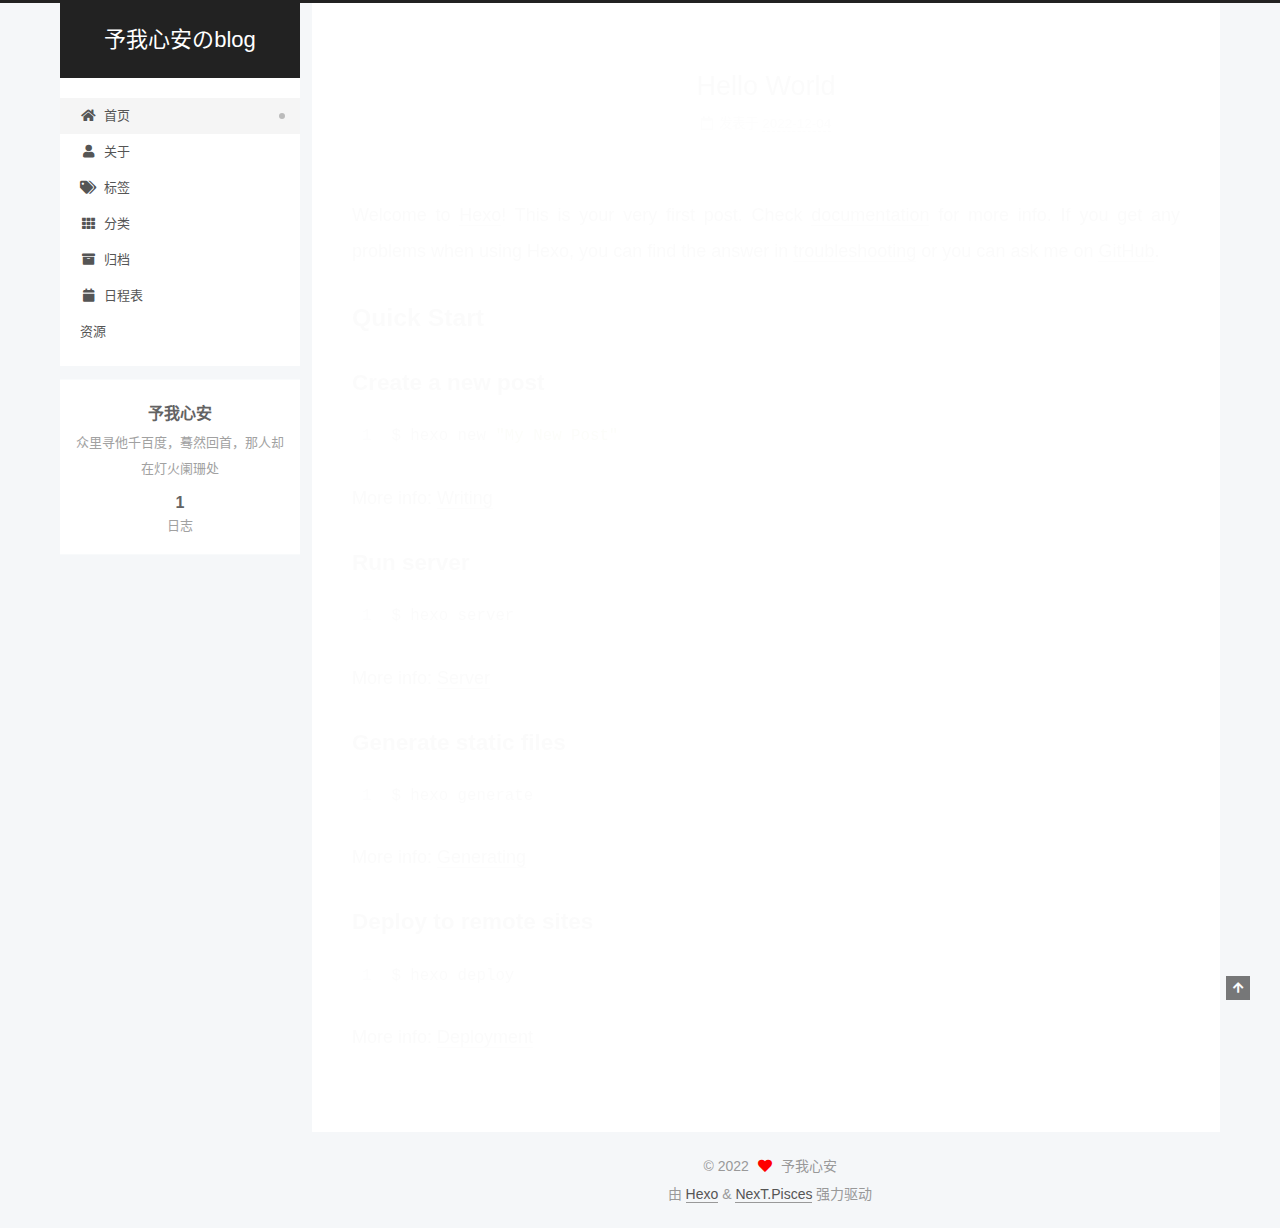
==== commit 16db2fca: "Site updated: 2022-12-04 17:52:25" ====
--- a/index.html
+++ b/index.html
@@ -115,9 +115,34 @@
     <a href="/" rel="section"><i class="fa fa-home fa-fw"></i>首页</a>
 
   </li>
+        <li class="menu-item menu-item-about">
+
+    <a href="/about/" rel="section"><i class="fa fa-user fa-fw"></i>关于</a>
+
+  </li>
+        <li class="menu-item menu-item-tags">
+
+    <a href="/tags/" rel="section"><i class="fa fa-tags fa-fw"></i>标签</a>
+
+  </li>
+        <li class="menu-item menu-item-categories">
+
+    <a href="/categories/" rel="section"><i class="fa fa-th fa-fw"></i>分类</a>
+
+  </li>
         <li class="menu-item menu-item-archives">
 
     <a href="/archives/" rel="section"><i class="fa fa-archive fa-fw"></i>归档</a>
+
+  </li>
+        <li class="menu-item menu-item-schedule">
+
+    <a href="/schedule/" rel="section"><i class="fa fa-calendar fa-fw"></i>日程表</a>
+
+  </li>
+        <li class="menu-item menu-item-resources">
+
+    <a href="/resources/" rel="section"><i class="download fa-fw"></i>资源</a>
 
   </li>
   </ul>
--- a/css/main.css
+++ b/css/main.css
@@ -1168,7 +1168,7 @@
 }
 .links-of-author a::before,
 .links-of-author span.exturl::before {
-  background: #ffcfff;
+  background: #70ffff;
   border-radius: 50%;
   content: ' ';
   display: inline-block;
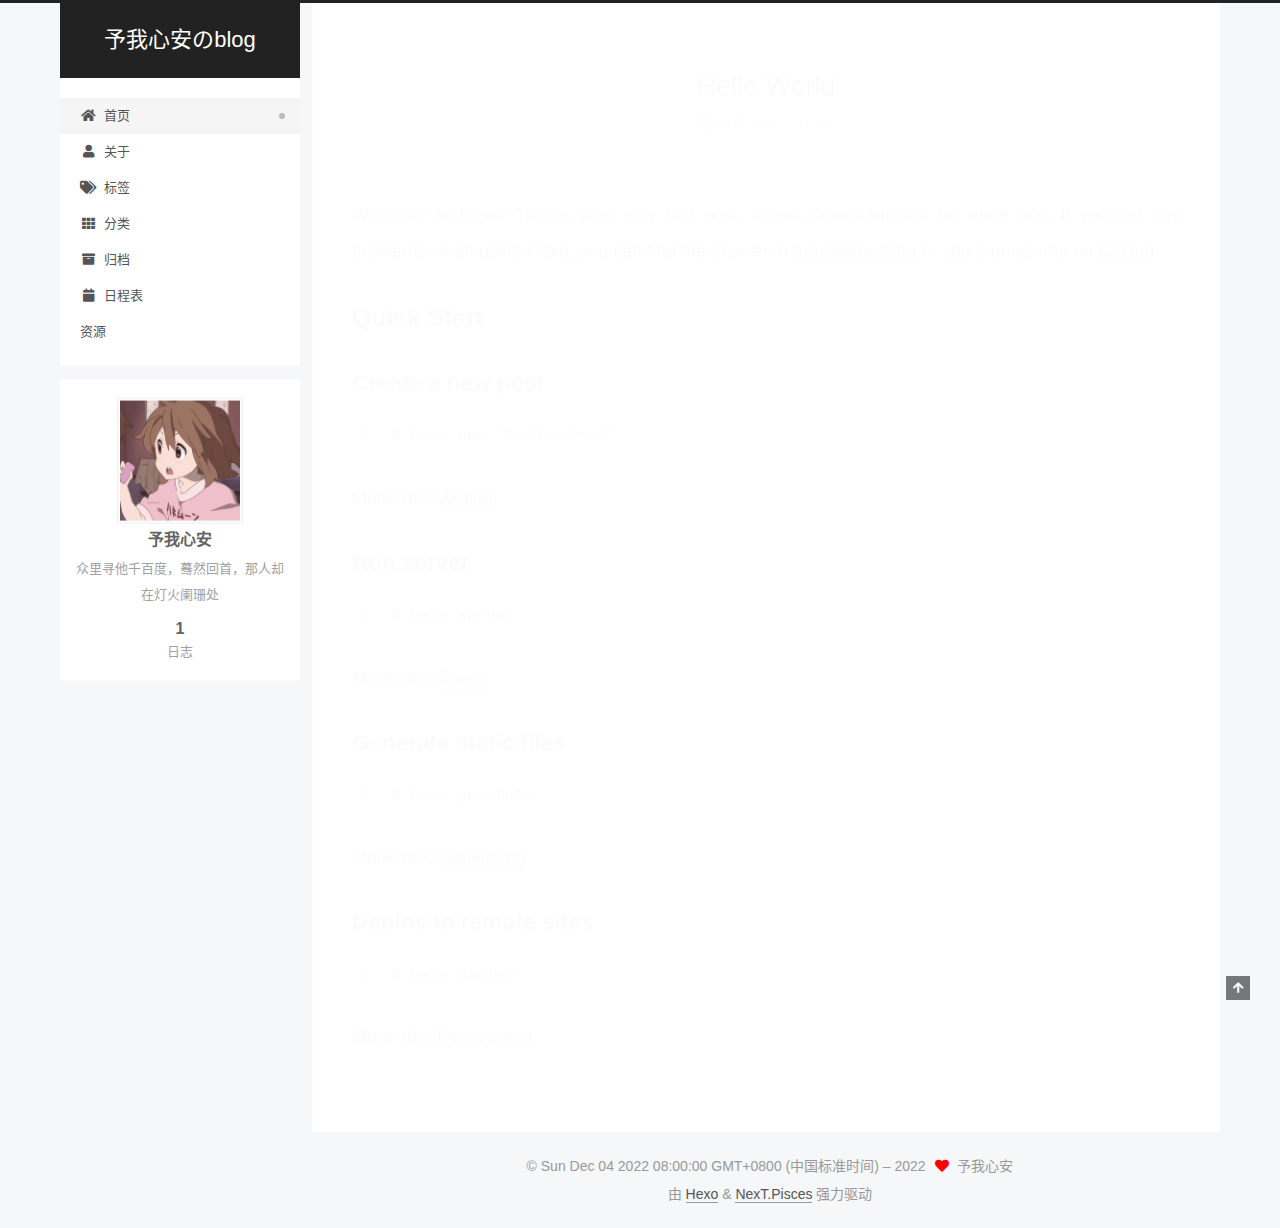
==== commit e51de905: "Site updated: 2022-12-04 20:51:45" ====
--- a/index.html
+++ b/index.html
@@ -175,7 +175,7 @@
     <link itemprop="mainEntityOfPage" href="http://example.com/2022/12/04/hello-world/">
 
     <span hidden itemprop="author" itemscope itemtype="http://schema.org/Person">
-      <meta itemprop="image" content="/images/avatar.gif">
+      <meta itemprop="image" content="/images/avatar.png">
       <meta itemprop="name" content="予我心安">
       <meta itemprop="description" content="众里寻他千百度，蓦然回首，那人却在灯火阑珊处">
     </span>
@@ -297,6 +297,8 @@
 
       <div class="site-overview-wrap sidebar-panel">
         <div class="site-author motion-element" itemprop="author" itemscope itemtype="http://schema.org/Person">
+    <img class="site-author-image" itemprop="image" alt="予我心安"
+      src="/images/avatar.png">
   <p class="site-author-name" itemprop="name">予我心安</p>
   <div class="site-description" itemprop="description">众里寻他千百度，蓦然回首，那人却在灯火阑珊处</div>
 </div>
@@ -332,7 +334,7 @@
 
 <div class="copyright">
   
-  &copy; 
+  &copy; Sun Dec 04 2022 08:00:00 GMT+0800 (中国标准时间) – 
   <span itemprop="copyrightYear">2022</span>
   <span class="with-love">
     <i class="fa fa-heart"></i>
--- a/css/main.css
+++ b/css/main.css
@@ -1168,7 +1168,7 @@
 }
 .links-of-author a::before,
 .links-of-author span.exturl::before {
-  background: #70ffff;
+  background: #93cb08;
   border-radius: 50%;
   content: ' ';
   display: inline-block;
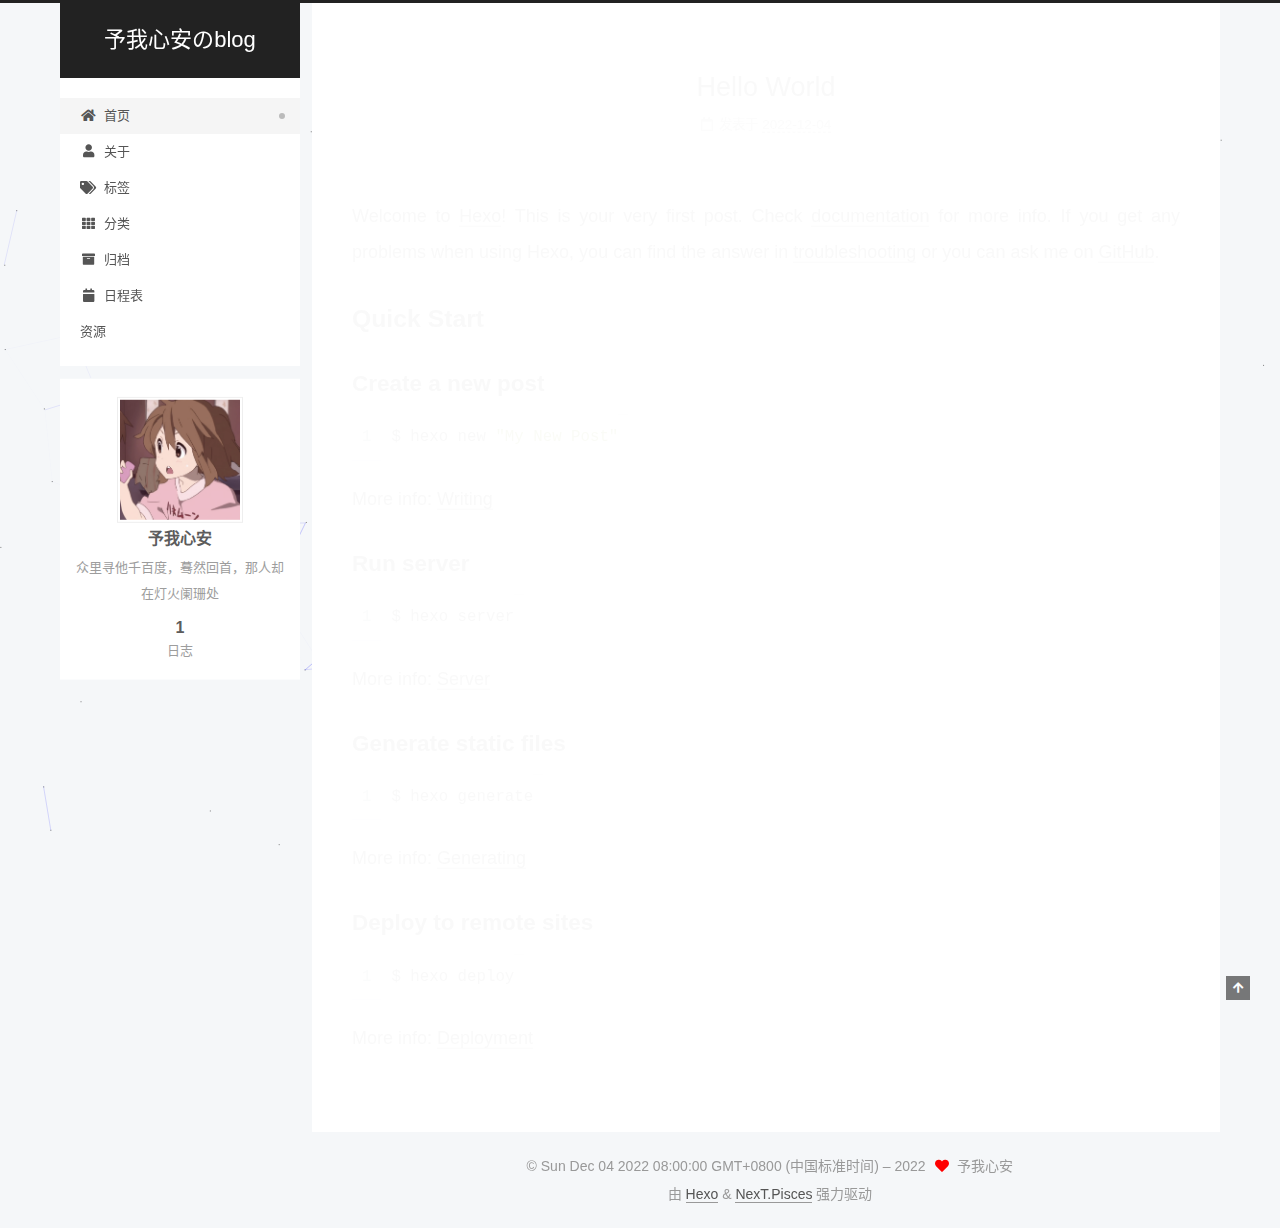
==== commit 97290834: "Site updated: 2022-12-04 23:13:25" ====
--- a/index.html
+++ b/index.html
@@ -358,6 +358,8 @@
   </div>
 
   
+  
+  <script color='0,0,255' opacity='0.5' zIndex='-1' count='99' src="/lib/canvas-nest/canvas-nest.min.js"></script>
   <script src="/lib/anime.min.js"></script>
   <script src="/lib/velocity/velocity.min.js"></script>
   <script src="/lib/velocity/velocity.ui.min.js"></script>
--- a/css/main.css
+++ b/css/main.css
@@ -1168,7 +1168,7 @@
 }
 .links-of-author a::before,
 .links-of-author span.exturl::before {
-  background: #93cb08;
+  background: #a1ffcc;
   border-radius: 50%;
   content: ' ';
   display: inline-block;
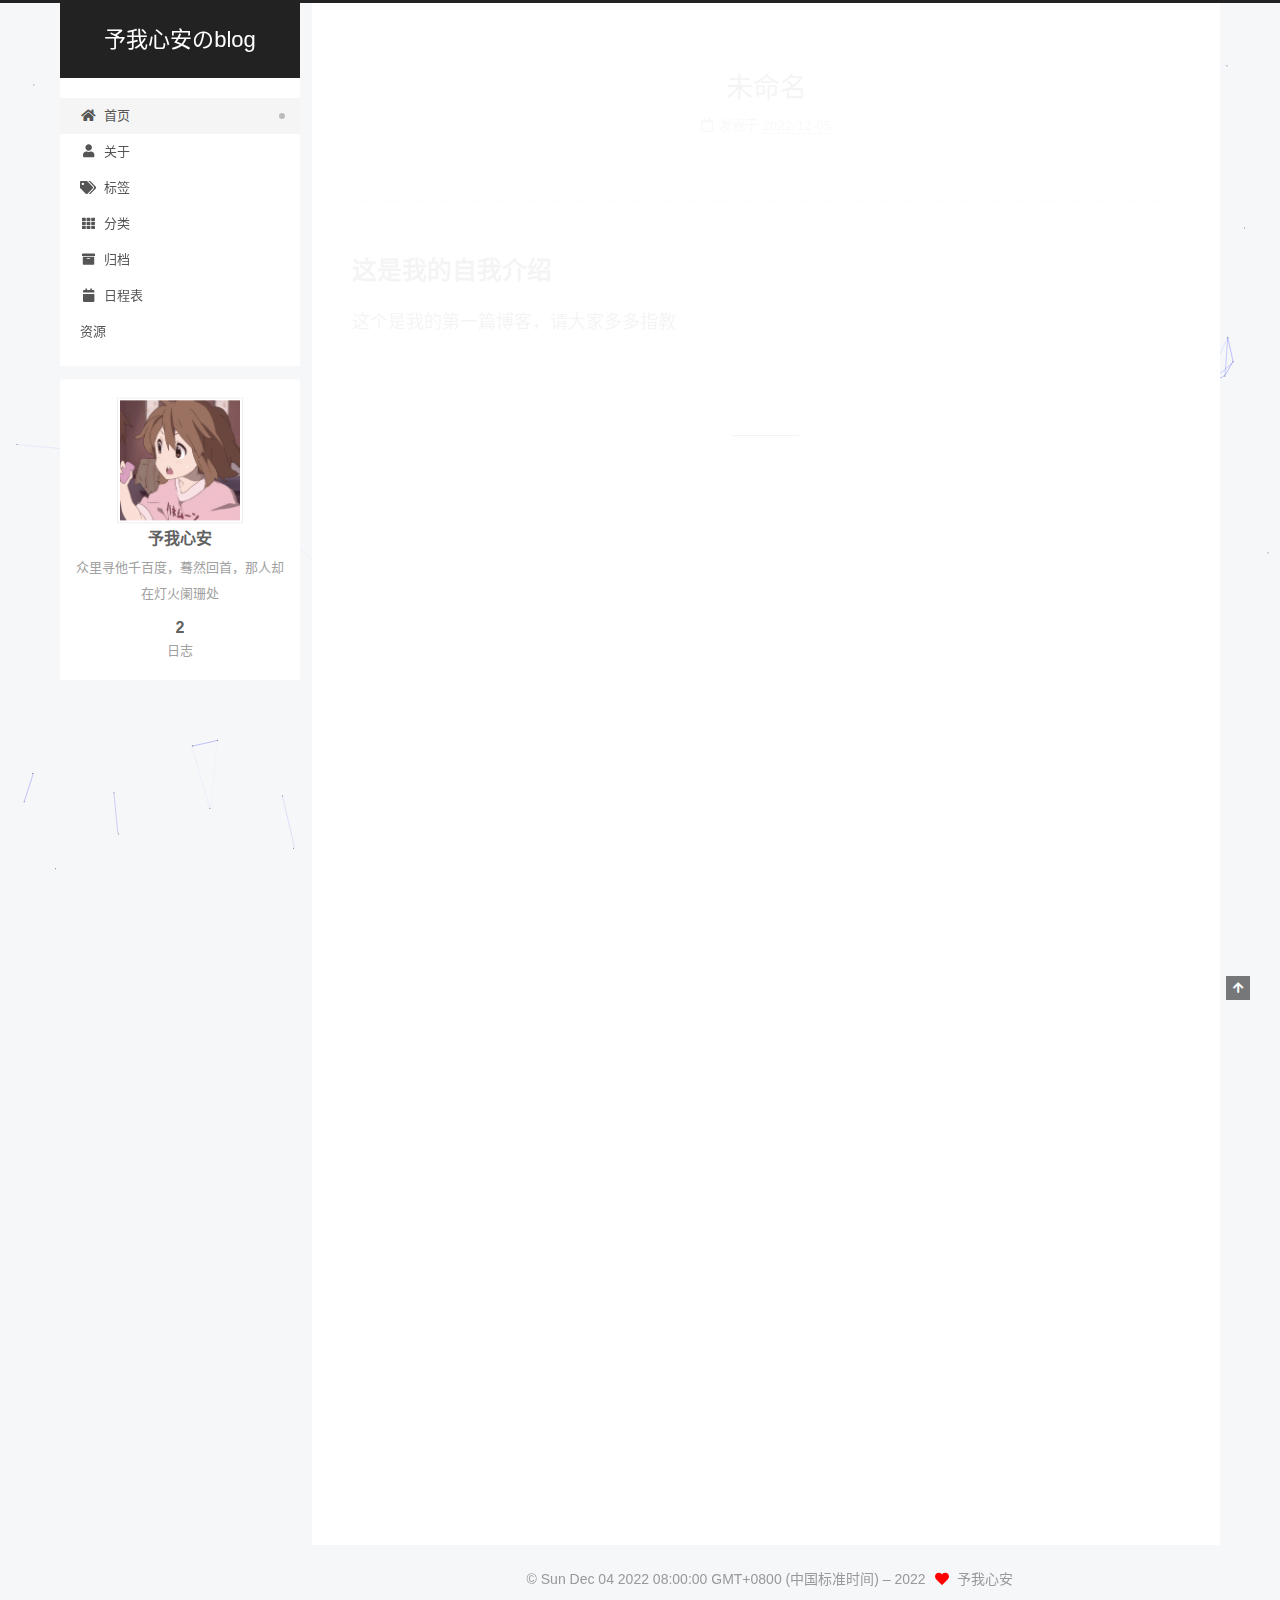
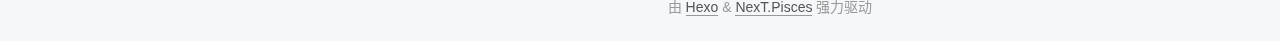
==== commit d560af17: "Site updated: 2022-12-05 14:36:51" ====
--- a/index.html
+++ b/index.html
@@ -168,6 +168,66 @@
 
           <div class="content index posts-expand">
             
+      
+  
+  
+  <article itemscope itemtype="http://schema.org/Article" class="post-block" lang="zh-CN">
+    <link itemprop="mainEntityOfPage" href="http://example.com/2022/12/05/%E4%BB%8B%E7%BB%8D/">
+
+    <span hidden itemprop="author" itemscope itemtype="http://schema.org/Person">
+      <meta itemprop="image" content="/images/avatar.png">
+      <meta itemprop="name" content="予我心安">
+      <meta itemprop="description" content="众里寻他千百度，蓦然回首，那人却在灯火阑珊处">
+    </span>
+
+    <span hidden itemprop="publisher" itemscope itemtype="http://schema.org/Organization">
+      <meta itemprop="name" content="予我心安のblog">
+    </span>
+      <header class="post-header">
+        <h2 class="post-title" itemprop="name headline">
+          
+            <a href="/2022/12/05/%E4%BB%8B%E7%BB%8D/" class="post-title-link" itemprop="url">未命名</a>
+        </h2>
+
+        <div class="post-meta">
+            <span class="post-meta-item">
+              <span class="post-meta-item-icon">
+                <i class="far fa-calendar"></i>
+              </span>
+              <span class="post-meta-item-text">发表于</span>
+              
+
+              <time title="创建时间：2022-12-05 14:33:41 / 修改时间：14:36:03" itemprop="dateCreated datePublished" datetime="2022-12-05T14:33:41+08:00">2022-12-05</time>
+            </span>
+
+          
+
+        </div>
+      </header>
+
+    
+    
+    
+    <div class="post-body" itemprop="articleBody">
+
+      
+          <hr>
+<h2 id="这是我的自我介绍"><a href="#这是我的自我介绍" class="headerlink" title="这是我的自我介绍"></a>这是我的自我介绍</h2><p>这个是我的第一篇博客，请大家多多指教</p>
+
+      
+    </div>
+
+    
+    
+    
+      <footer class="post-footer">
+        <div class="post-eof"></div>
+      </footer>
+  </article>
+  
+  
+  
+
       
   
   
@@ -307,7 +367,7 @@
       <div class="site-state-item site-state-posts">
           <a href="/archives/">
         
-          <span class="site-state-item-count">1</span>
+          <span class="site-state-item-count">2</span>
           <span class="site-state-item-name">日志</span>
         </a>
       </div>
--- a/css/main.css
+++ b/css/main.css
@@ -1168,7 +1168,7 @@
 }
 .links-of-author a::before,
 .links-of-author span.exturl::before {
-  background: #a1ffcc;
+  background: #45064a;
   border-radius: 50%;
   content: ' ';
   display: inline-block;
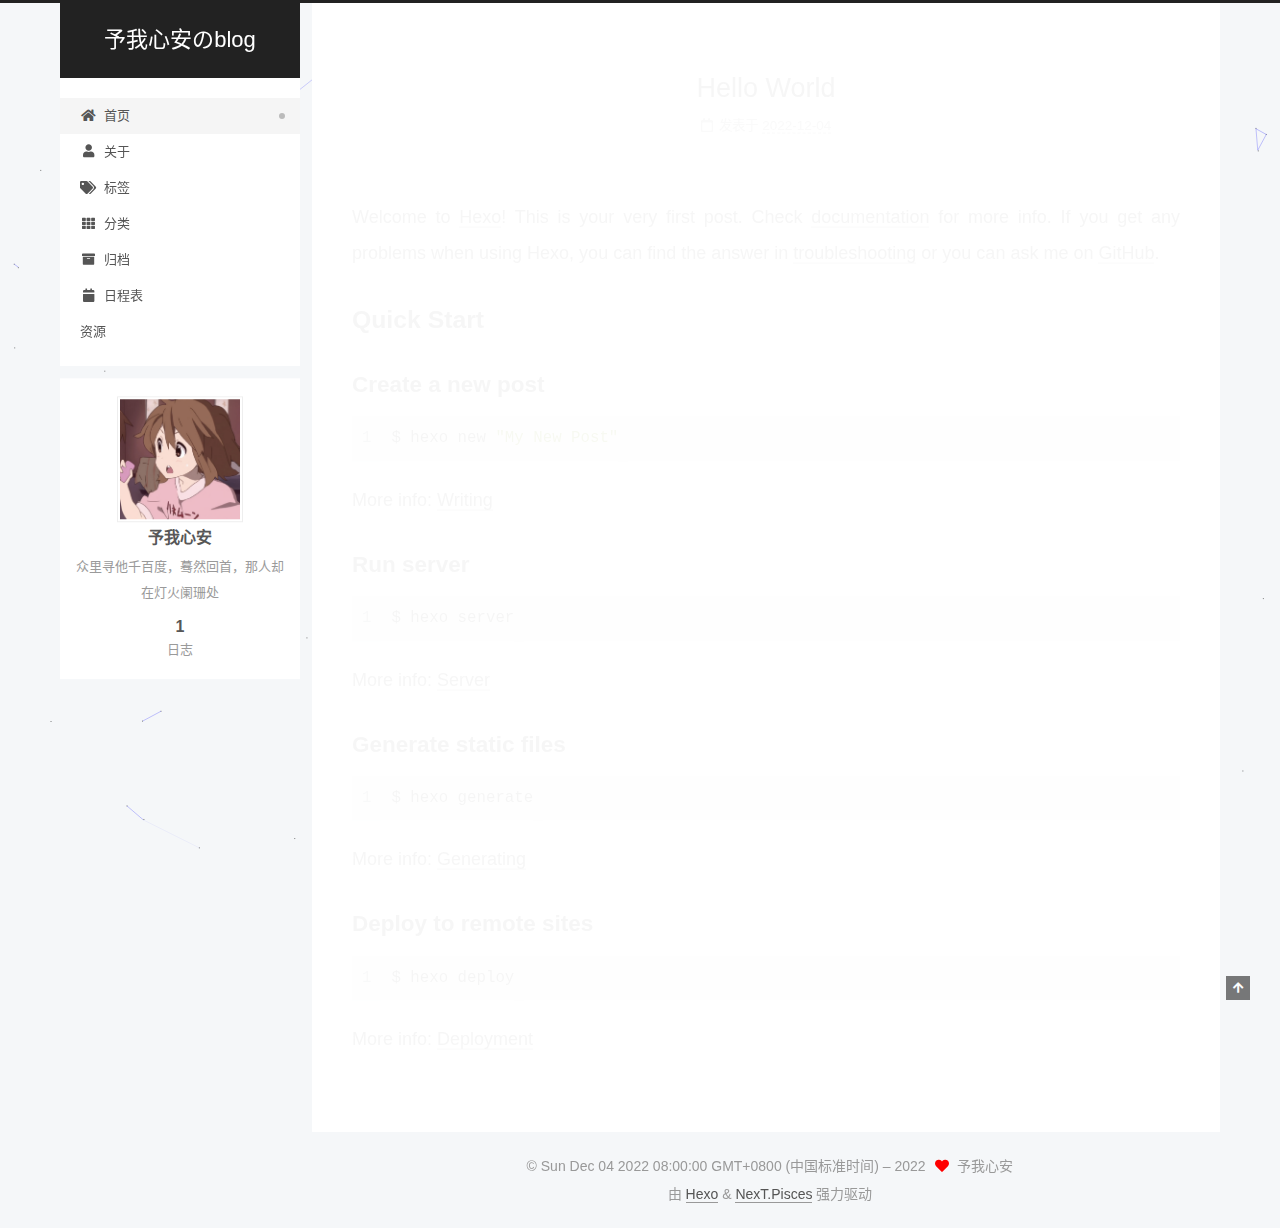
==== commit 85d256d5: "Site updated: 2022-12-05 14:38:31" ====
--- a/index.html
+++ b/index.html
@@ -168,66 +168,6 @@
 
           <div class="content index posts-expand">
             
-      
-  
-  
-  <article itemscope itemtype="http://schema.org/Article" class="post-block" lang="zh-CN">
-    <link itemprop="mainEntityOfPage" href="http://example.com/2022/12/05/%E4%BB%8B%E7%BB%8D/">
-
-    <span hidden itemprop="author" itemscope itemtype="http://schema.org/Person">
-      <meta itemprop="image" content="/images/avatar.png">
-      <meta itemprop="name" content="予我心安">
-      <meta itemprop="description" content="众里寻他千百度，蓦然回首，那人却在灯火阑珊处">
-    </span>
-
-    <span hidden itemprop="publisher" itemscope itemtype="http://schema.org/Organization">
-      <meta itemprop="name" content="予我心安のblog">
-    </span>
-      <header class="post-header">
-        <h2 class="post-title" itemprop="name headline">
-          
-            <a href="/2022/12/05/%E4%BB%8B%E7%BB%8D/" class="post-title-link" itemprop="url">未命名</a>
-        </h2>
-
-        <div class="post-meta">
-            <span class="post-meta-item">
-              <span class="post-meta-item-icon">
-                <i class="far fa-calendar"></i>
-              </span>
-              <span class="post-meta-item-text">发表于</span>
-              
-
-              <time title="创建时间：2022-12-05 14:33:41 / 修改时间：14:36:03" itemprop="dateCreated datePublished" datetime="2022-12-05T14:33:41+08:00">2022-12-05</time>
-            </span>
-
-          
-
-        </div>
-      </header>
-
-    
-    
-    
-    <div class="post-body" itemprop="articleBody">
-
-      
-          <hr>
-<h2 id="这是我的自我介绍"><a href="#这是我的自我介绍" class="headerlink" title="这是我的自我介绍"></a>这是我的自我介绍</h2><p>这个是我的第一篇博客，请大家多多指教</p>
-
-      
-    </div>
-
-    
-    
-    
-      <footer class="post-footer">
-        <div class="post-eof"></div>
-      </footer>
-  </article>
-  
-  
-  
-
       
   
   
@@ -367,7 +307,7 @@
       <div class="site-state-item site-state-posts">
           <a href="/archives/">
         
-          <span class="site-state-item-count">2</span>
+          <span class="site-state-item-count">1</span>
           <span class="site-state-item-name">日志</span>
         </a>
       </div>
--- a/css/main.css
+++ b/css/main.css
@@ -1168,7 +1168,7 @@
 }
 .links-of-author a::before,
 .links-of-author span.exturl::before {
-  background: #45064a;
+  background: #3c8333;
   border-radius: 50%;
   content: ' ';
   display: inline-block;
